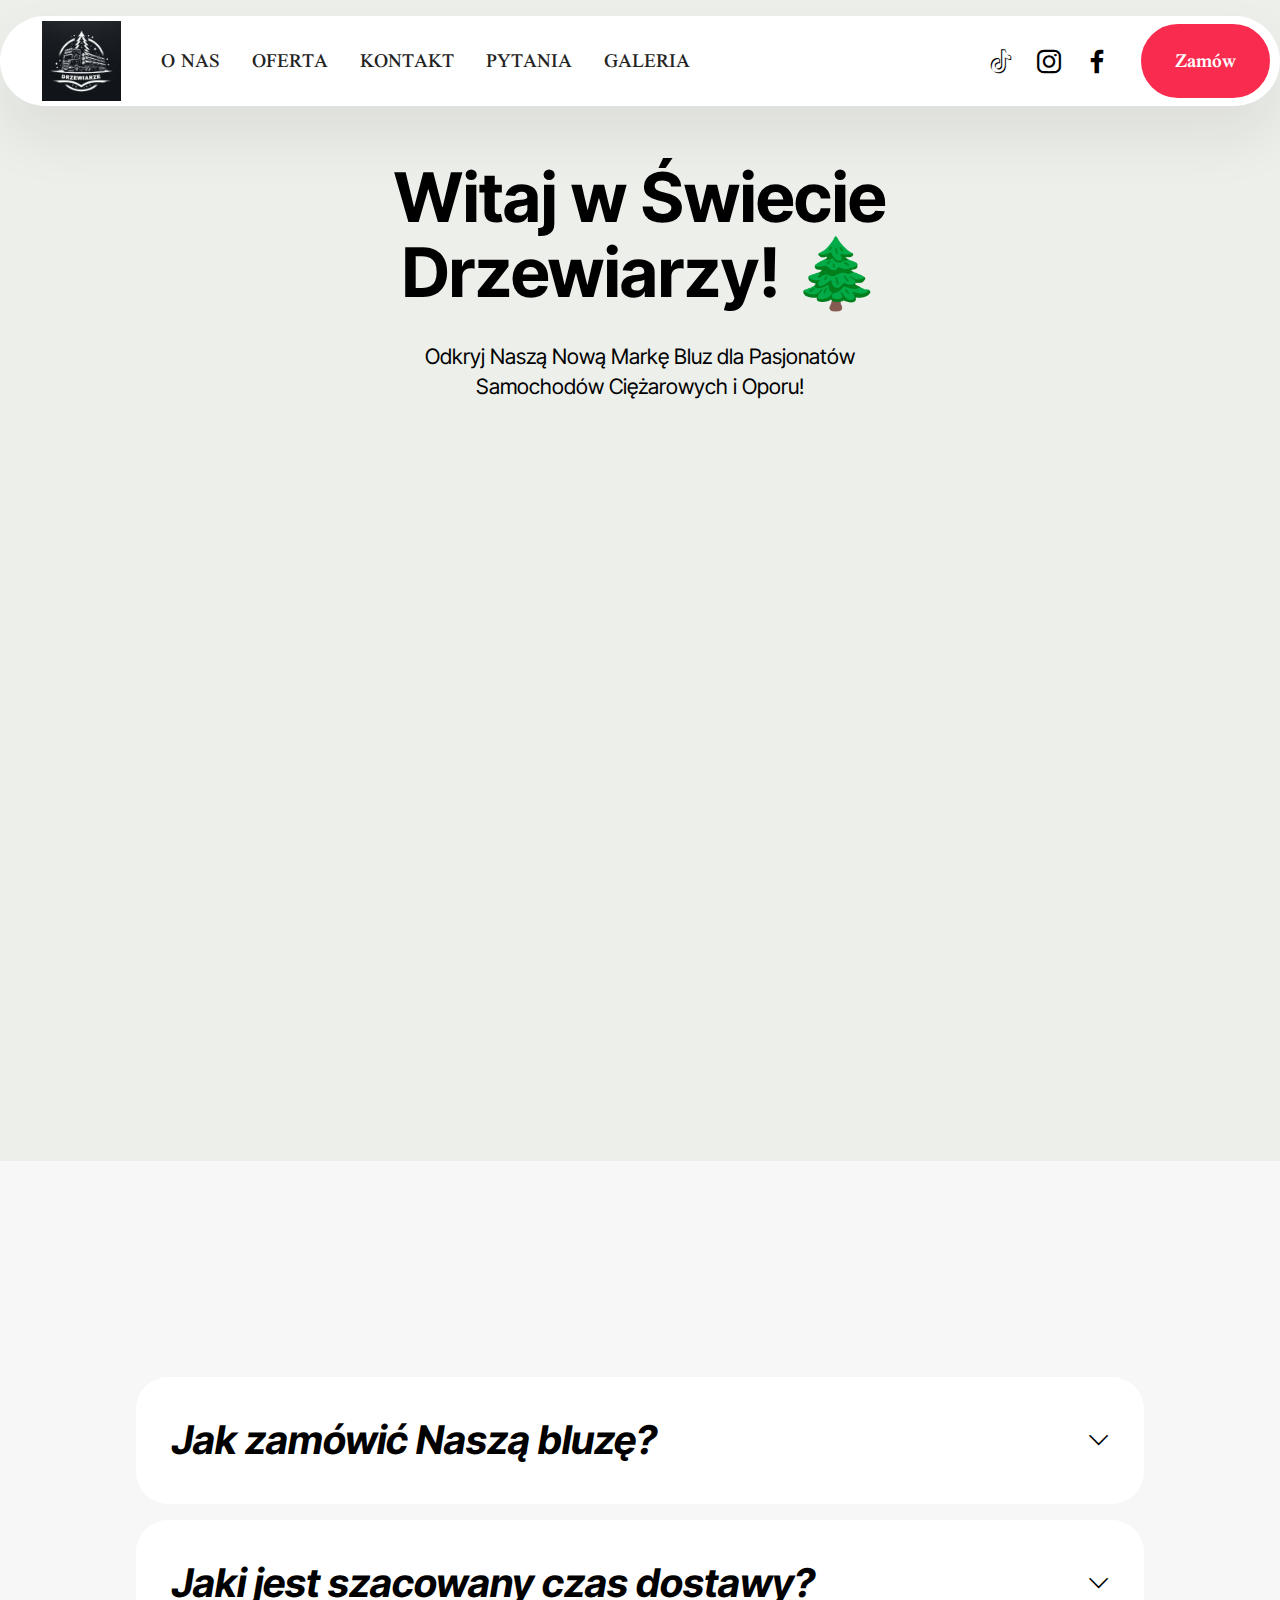
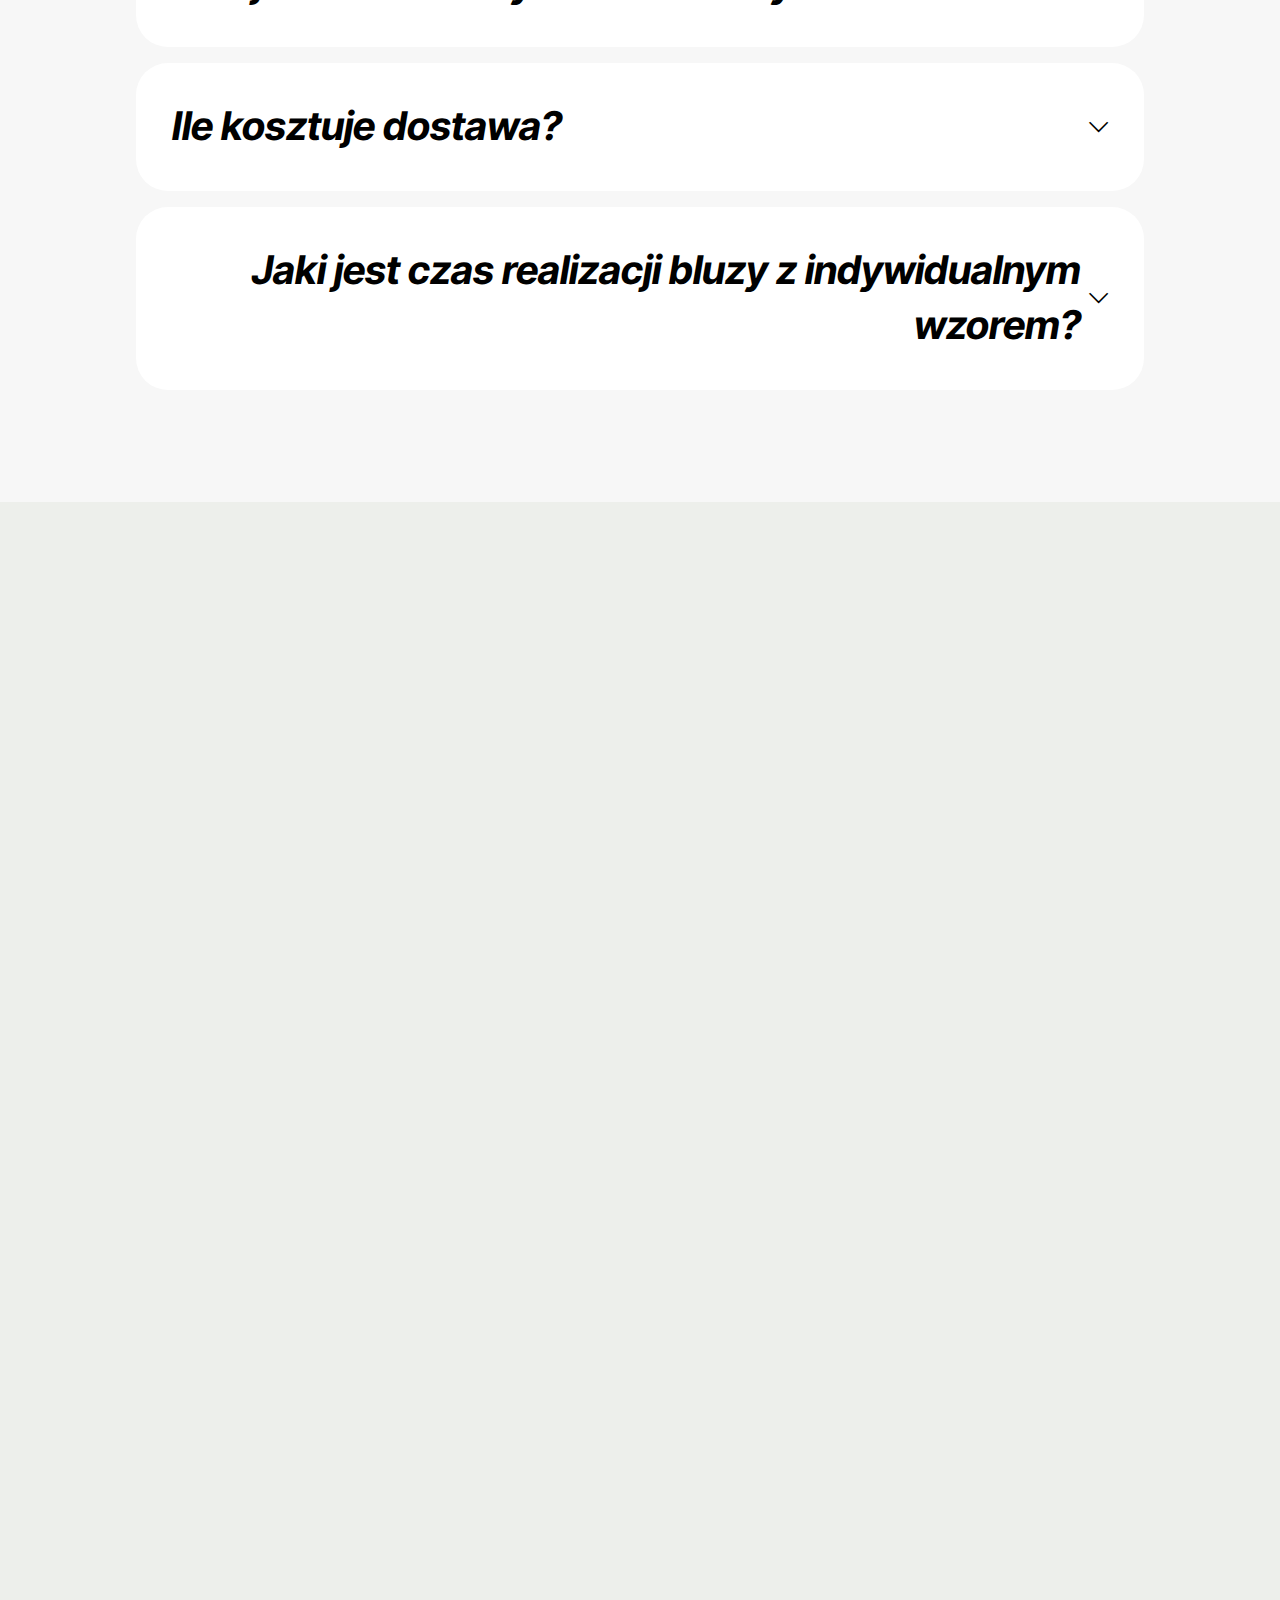
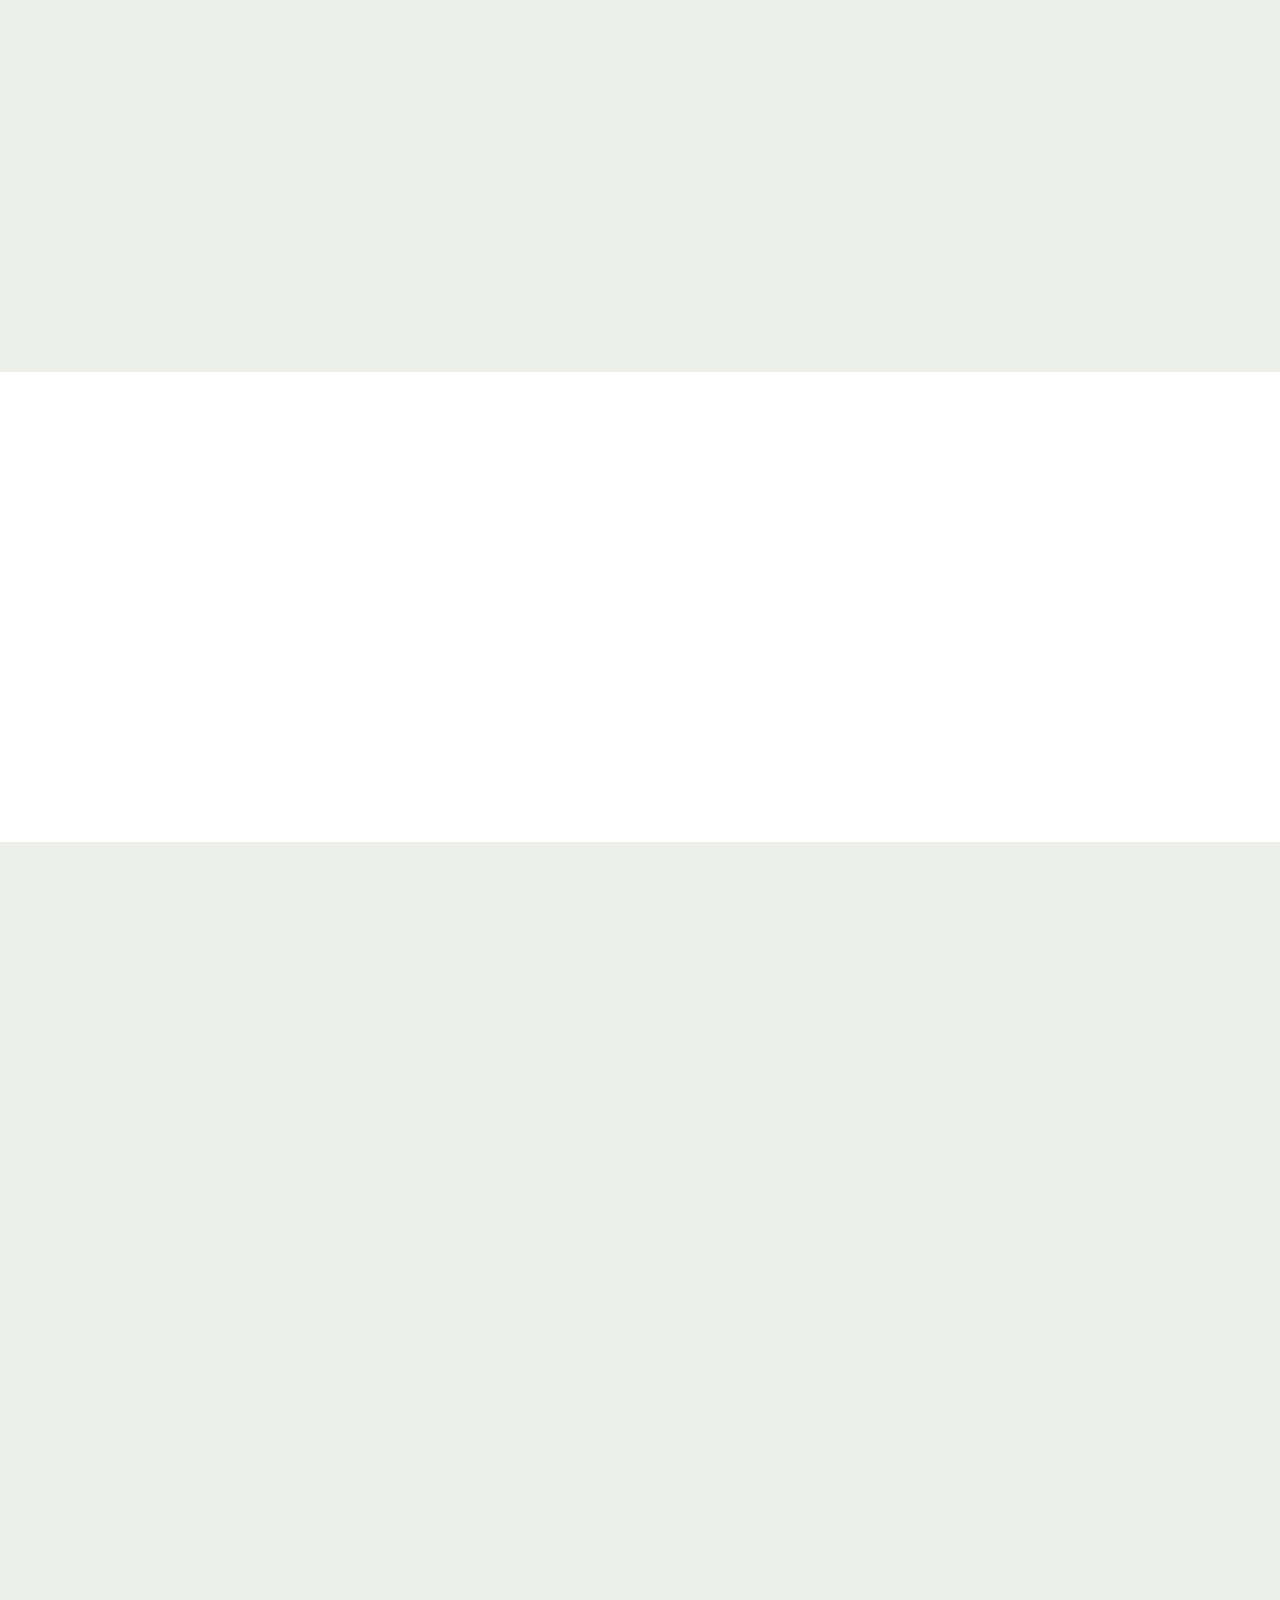
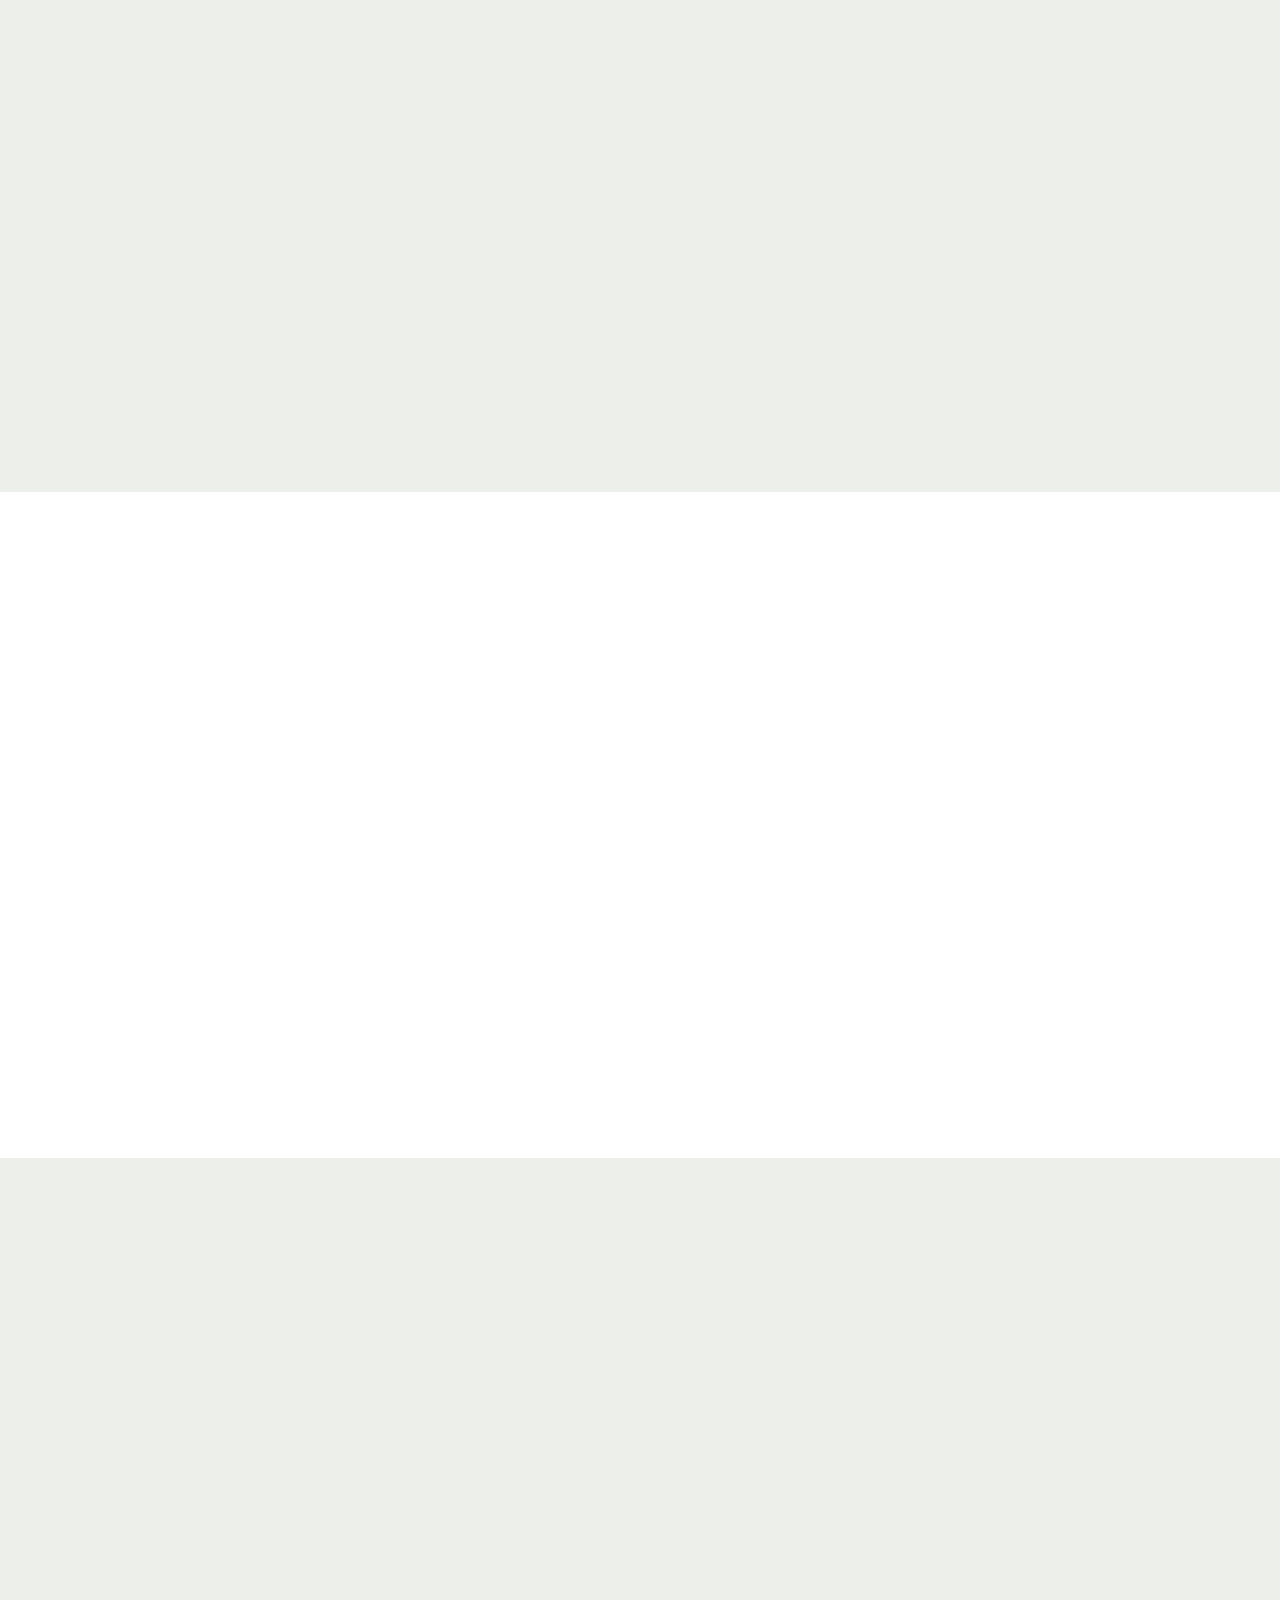
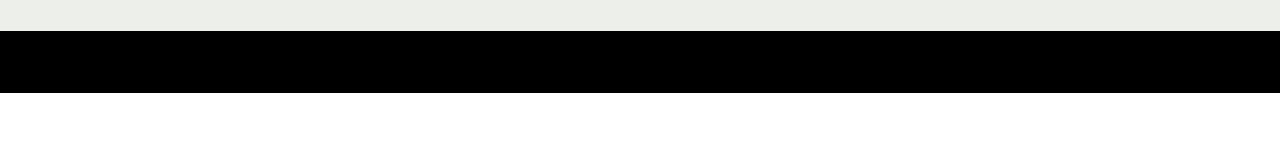
==== index.html @ dae0663e "Add files via upload" ====
<!DOCTYPE html>
<html  >
<head>
  <!-- Site made with Mobirise Website Builder v5.9.17, https://mobirise.com -->
  <meta charset="UTF-8">
  <meta http-equiv="X-UA-Compatible" content="IE=edge">
  <meta name="generator" content="Mobirise v5.9.17, mobirise.com">
  <meta name="twitter:card" content="summary_large_image"/>
  <meta name="twitter:image:src" content="assets/images/index-meta.jpg">
  <meta property="og:image" content="assets/images/index-meta.jpg">
  <meta name="twitter:title" content="Drzewiarze">
  <meta name="viewport" content="width=device-width, initial-scale=1, minimum-scale=1">
  <link rel="shortcut icon" href="assets/images/image0-128x130.png" type="image/x-icon">
  <meta name="description" content="Witaj w Świecie Drzewiarzy!">
  
  
  <title>Drzewiarze</title>
  <link rel="stylesheet" href="assets/web/assets/mobirise-icons2/mobirise2.css">
  <link rel="stylesheet" href="assets/bootstrap/css/bootstrap.min.css">
  <link rel="stylesheet" href="assets/bootstrap/css/bootstrap-grid.min.css">
  <link rel="stylesheet" href="assets/bootstrap/css/bootstrap-reboot.min.css">
  <link rel="stylesheet" href="assets/animatecss/animate.css">
  <link rel="stylesheet" href="assets/dropdown/css/style.css">
  <link rel="stylesheet" href="assets/socicon/css/styles.css">
  <link rel="stylesheet" href="assets/theme/css/style.css">
  <link rel="preload" href="https://fonts.googleapis.com/css?family=Inter+Tight:100,200,300,400,500,600,700,800,900,100i,200i,300i,400i,500i,600i,700i,800i,900i&display=swap" as="style" onload="this.onload=null;this.rel='stylesheet'">
  <noscript><link rel="stylesheet" href="https://fonts.googleapis.com/css?family=Inter+Tight:100,200,300,400,500,600,700,800,900,100i,200i,300i,400i,500i,600i,700i,800i,900i&display=swap"></noscript>
  <link rel="preload" href="https://fonts.googleapis.com/css?family=Scheherazade+New:400,500,600,700&display=swap" as="style" onload="this.onload=null;this.rel='stylesheet'">
  <noscript><link rel="stylesheet" href="https://fonts.googleapis.com/css?family=Scheherazade+New:400,500,600,700&display=swap"></noscript>
  <link rel="preload" as="style" href="assets/mobirise/css/mbr-additional.css?v=QOTXbx"><link rel="stylesheet" href="assets/mobirise/css/mbr-additional.css?v=QOTXbx" type="text/css">

  
  
  
</head>
<body>
  
  <section data-bs-version="5.1" class="menu menu2 cid-u8Pt3f4Mni" once="menu" id="menu02-3n">
	

	<nav class="navbar navbar-dropdown navbar-expand-lg">
		<div class="container">
			<div class="navbar-brand">
				<span class="navbar-logo">
					<a href="index.html#header10-21">
						<img src="assets/images/image0-96x97.jpg" alt="Mobirise Website Builder" style="height: 5rem;">
					</a>
				</span>
				
			</div>
			<button class="navbar-toggler" type="button" data-toggle="collapse" data-bs-toggle="collapse" data-target="#navbarSupportedContent" data-bs-target="#navbarSupportedContent" aria-controls="navbarNavAltMarkup" aria-expanded="false" aria-label="Toggle navigation">
				<div class="hamburger">
					<span></span>
					<span></span>
					<span></span>
					<span></span>
				</div>
			</button>
			<div class="collapse navbar-collapse" id="navbarSupportedContent">
				<ul class="navbar-nav nav-dropdown" data-app-modern-menu="true"><li class="nav-item">
						<a class="nav-link link text-black text-primary display-4" href="index.html#article20-2m">O NAS</a>
					</li>
					<li class="nav-item">
						<a class="nav-link link text-black text-primary display-4" href="index.html#pricing02-2k" aria-expanded="false">OFERTA</a>
					</li>
					<li class="nav-item">
						<a class="nav-link link show text-black text-primary display-4" href="index.html#social06-2n" aria-expanded="false">KONTAKT</a>
					</li><li class="nav-item"><a class="nav-link link show text-black text-primary display-4" href="index.html#list01-3o">PYTANIA</a></li><li class="nav-item"><a class="nav-link link show text-black text-primary display-4" href="index.html#gallery06-28">GALERIA</a></li></ul>
				<div class="icons-menu">
					<a class="iconfont-wrapper" href="https://www.tiktok.com/@drzewiarze?lang=pl-PL" target="_blank">
						<span class="p-2 mbr-iconfont socicon-tiktok socicon"></span>
					</a>
					<a class="iconfont-wrapper" href="https://www.instagram.com/drzewiarze/" target="_blank">
						<span class="p-2 mbr-iconfont socicon-instagram socicon"></span>
					</a>
					<a class="iconfont-wrapper" href="https://www.facebook.com/profile.php?id=61557402834355&locale=pl_PL" target="_blank">
						<span class="p-2 mbr-iconfont socicon-facebook socicon"></span>
					</a>
					
				</div>
				<div class="navbar-buttons mbr-section-btn"><a class="btn btn-primary display-4" href="https://www.instagram.com/direct/t/17844694113150239/" target="_blank">Zamów</a></div>
			</div>
		</div>
	</nav>
</section>

<section data-bs-version="5.1" class="header10 cid-u8NOznjXb2" id="header10-21">
	

	
	

	<div class="text-center container">
	  <div class="row justify-content-center">
		</div>
		<div class="row justify-content-center">
			<div class="col-md-12 content-text mb-5">
				<h5 class="mbr-section-title mbr-fonts-style display-1"><strong>Witaj w Świecie Drzewiarzy! 🌲</strong></h5>
				<p class="mbr-text mbr-fonts-style mt-4 display-7">
					Odkryj Naszą Nową Markę Bluz dla Pasjonatów <br>Samochodów Ciężarowych i Oporu!
				</p>
				

			</div>
			<div class="mbr-figure col-12 col-md-10"><iframe class="mbr-embedded-video" src="https://www.youtube.com/embed/sDPdCHFO4uw?rel=0&amp;amp;mute=1&amp;showinfo=0&amp;autoplay=1&amp;loop=1&amp;playlist=sDPdCHFO4uw" width="1280" height="720" frameborder="0" allowfullscreen></iframe></div>
		</div>
	</div>
</section>

<section data-bs-version="5.1" class="list1 cid-u8PtHfgseD" id="list01-3o">	
    
	
	<div class="container">
		<div class="row justify-content-center">
			<div class="col-12 col-md-12 col-lg-10 m-auto">
				<div class="content">
					<div class="row justify-content-center mb-5">
						<div class="col-12 content-head">
							<div class="mbr-section-head">
								<h4 class="mbr-section-title mbr-fonts-style align-center mb-0 display-2"><strong>Częste pytania?</strong>
								</h4>
								
							</div>
						</div>
					</div>
					<div id="bootstrap-accordion_2" class="panel-group accordionStyles accordion" role="tablist" aria-multiselectable="true">
						<div class="card">
							<div class="card-header" role="tab" id="headingOne">
								<a role="button" class="panel-title collapsed" data-toggle="collapse" data-bs-toggle="collapse" data-core="" href="#collapse1_2" aria-expanded="false" aria-controls="collapse1">
									<h6 class="panel-title-edit mbr-semibold mbr-fonts-style mb-0 display-5"><em><strong>Jak zamówić Naszą bluzę?</strong></em></h6>
									<span class="sign mbr-iconfont mobi-mbri-arrow-down"></span>
								</a>
							</div>
							<div id="collapse1_2" class="panel-collapse noScroll collapse" role="tabpanel" aria-labelledby="headingOne" data-parent="#accordion" data-bs-parent="#bootstrap-accordion_2">
								<div class="panel-body">
									<p class="mbr-fonts-style panel-text display-7">Kliknij przycisk "Zamów" i napisz do Nas wiadomość na Instagram, Facebook lub TikTok. Dalszym procesem zajmiemy się razem.</p>
								</div>
							</div>
						</div>
						<div class="card">
							<div class="card-header" role="tab" id="headingOne">
								<a role="button" class="panel-title collapsed" data-toggle="collapse" data-bs-toggle="collapse" data-core="" href="#collapse2_2" aria-expanded="false" aria-controls="collapse2">
									<h6 class="panel-title-edit mbr-semibold mbr-fonts-style mb-0 display-5"><strong><em>Jaki jest szacowany czas dostawy?
									</em></strong></h6>
									<span class="sign mbr-iconfont mobi-mbri-arrow-down"></span>
								</a>
							</div>
							<div id="collapse2_2" class="panel-collapse noScroll collapse" role="tabpanel" aria-labelledby="headingOne" data-parent="#accordion" data-bs-parent="#bootstrap-accordion_2">
								<div class="panel-body">
									<p class="mbr-fonts-style panel-text display-7">Po zaksięgowaniu przelewu na koncie, paczka jest wysyłana tego samego dnia. Czas doręczenia przez firmę kurierską nie jest zależny od Nas i zazwyczaj wynosi do 2 dni.&nbsp;</p>
								</div>
							</div>
						</div>
						<div class="card">
							<div class="card-header" role="tab" id="headingOne">
								<a role="button" class="panel-title collapsed" data-toggle="collapse" data-bs-toggle="collapse" data-core="" href="#collapse3_2" aria-expanded="false" aria-controls="collapse3">
									<h6 class="panel-title-edit mbr-semibold mbr-fonts-style mb-0 display-5"><strong><em>Ile kosztuje dostawa?</em></strong></h6>
									<span class="sign mbr-iconfont mobi-mbri-arrow-down"></span>
								</a>
							</div>
							<div id="collapse3_2" class="panel-collapse noScroll collapse" role="tabpanel" aria-labelledby="headingOne" data-parent="#accordion" data-bs-parent="#bootstrap-accordion_2">
								<div class="panel-body">
									<p class="mbr-fonts-style panel-text display-7">Dostawa do automatu (np. Paczkomat) -&gt; 17 zł <br>Dostawa kurierem do domu -&gt; 20 zł</p>
								</div>
							</div>
						</div>
						<div class="card">
							<div class="card-header" role="tab" id="headingOne">
								<a role="button" class="panel-title collapsed" data-toggle="collapse" data-bs-toggle="collapse" data-core="" href="#collapse4_2" aria-expanded="false" aria-controls="collapse4">
									<h6 class="panel-title-edit mbr-semibold mbr-fonts-style mb-0 display-5"><strong><em>Jaki jest czas realizacji bluzy&nbsp;</em></strong><strong><em>z indywidualnym wzorem?</em></strong></h6>
									<span class="sign mbr-iconfont mobi-mbri-arrow-down"></span>
								</a>
							</div>
							<div id="collapse4_2" class="panel-collapse noScroll collapse" role="tabpanel" aria-labelledby="headingOne" data-parent="#accordion" data-bs-parent="#bootstrap-accordion_2">
								<div class="panel-body">
									<p class="mbr-fonts-style panel-text display-7">Maksymalny czas realizacji bluzy to 2 tygodnie.</p>
								</div>
							</div>
						</div>
						
						
					</div>
				</div>
			</div>
		</div>
	</div>
</section>

<section data-bs-version="5.1" class="pricing02 cid-u8OUM1TKjC" id="pricing02-2k">
  
  
  <div class="container">
    <div class="row justify-content-center">
      <div class="col-12 content-head">
        <div class="mbr-section-head mb-5">
          <h4 class="mbr-section-title mbr-fonts-style align-center mb-0 display-2">
            <strong>Nasze Produkty</strong></h4>
          
          
        </div>
      </div>
    </div>
    <div class="row">
      <div class="item features-image col-12 col-md-6 col-lg-6">
        <div class="item-wrapper">
          <div class="item-img">
            <img src="assets/images/f28.jpeg" alt="Mobirise Website Builder">
          </div>
          <div class="item-content">
            <h5 class="item-title mbr-fonts-style display-5">
              <strong>Standard</strong></h5>
            <h6 class="item-subtitle mbr-fonts-style display-7"><strong><em>140.00 zł</em></strong></h6>
            <p class="mbr-text mbr-fonts-style display-7">
              Bluza z logo "Drzewiarze" na lewej stronie. Kolekcja:&nbsp;“Forest Lover”</p>
            <div class="mbr-section-btn item-footer"><a href="BluzaStandard.html#features034-3k" class="btn item-btn btn-primary display-7"><span class="mobi-mbri mobi-mbri-cart-add mbr-iconfont mbr-iconfont-btn"></span>Kup teraz</a></div>
          </div>

        </div>
      </div>
      <div class="item features-image col-12 col-md-6 col-lg-6">
        <div class="item-wrapper">
          <div class="item-img">
            <img src="assets/images/f17.jpeg" alt="Mobirise Website Builder">
          </div>
          <div class="item-content">
            <h5 class="item-title mbr-fonts-style display-5">
              <strong>Premium</strong><strong><br></strong></h5>
            <h6 class="item-subtitle mbr-fonts-style display-7"><strong><em>190.00 zł</em></strong></h6>
            <p class="mbr-text mbr-fonts-style display-7">Bluza z logo "Drzewiarze" na lewej stronie. Indywidualnie wybrany wzór na plecach.&nbsp;Kolekcja: “Forest Lover”</p>
            <div class="mbr-section-btn item-footer"><a href="BluzaPremium.html#features034-3b" class="btn item-btn btn-primary display-7"><span class="mobi-mbri mobi-mbri-cart-add mbr-iconfont mbr-iconfont-btn"></span>Kup teraz</a></div>
          </div>
        </div>
      </div>
      
    </div>
  </div>
</section>

<section data-bs-version="5.1" class="counter1 counters cid-u8OQvL1vRy" id="counter1-2j">
	

	
	
	<div class="container">
		
		<div class="row content-row mt-4">
			
			<div class="item features-without-image col-12 col-md-6 col-lg-6 item-mb active">
				<div class="item-wrapper">
					<div class="title mb-3">
						<h3 class="count mbr-fonts-style display-1">10</h3>
					</div>
					<h4 class="card-title mbr-fonts-style display-5">
						<strong>Klientów</strong></h4>
					<p class="mbr-text card-text mbr-fonts-style mb-0 display-7">
						W ciągu miesiąca zdobyliśmy zaufanie, pozostawiając 10 klientów z uśmiechem i zadowoleniem.
					</p>
				</div>
			</div><div class="item features-without-image col-12 col-md-6 col-lg-6 item-mb">
				<div class="item-wrapper">
					<div class="title mb-3">
						<h3 class="count mbr-fonts-style display-1">6</h3>
					</div>
					<h4 class="card-title mbr-fonts-style display-5">
						<strong>Projektów</strong></h4>
					<p class="mbr-text card-text mbr-fonts-style mb-0 display-7">
						Urzeczywistnianie marzeń dzięki ponad 6 udanym projektom i przekształcanie pomysłów w rzeczywiste rezultaty.
					</p>
				</div>
			</div>
			


		</div>
	</div>
</section>

<section data-bs-version="5.1" class="gallery06 cid-u8NZmC7W1Y" id="gallery06-28">
    
    
    <div class="container">
        <div class="row justify-content-center">
            <div class="col-12 content-head">
                <div class="mbr-section-head mb-5">
                    <h4 class="mbr-section-title mbr-fonts-style align-center mb-0 display-2"><strong>Projekty</strong></h4>
                    <h5 class="mbr-section-subtitle mbr-fonts-style align-center mb-0 mt-4 display-7"><p>“Forest Lover”&nbsp;&nbsp;&nbsp;Bluza "Miłośnik lasu" jest wygodna, z kapturem i dużymi kieszeniami, idealna na czas w terenie.</p></h5>
                </div>
            </div>
        </div>
        <div class="row">
            <div class="item features-image col-12 col-md-6 col-lg-4 active">
                <div class="item-wrapper">
                    <div class="item-img">
                        <a href="page2.html#gallery03-2p"><img src="assets/images/img-3287-596x596.jpg" alt="Mobirise Website Builder" title="" data-slide-to="0" data-bs-slide-to="0"></a>
                    </div>
                </div>
            </div>
            <div class="item features-image col-12 col-md-6 col-lg-4">
                <div class="item-wrapper">
                    <div class="item-img">
                        <a href="page5.html#gallery03-30"><img src="assets/images/img-3306-596x596.jpg" alt="Mobirise Website Builder" title="" data-slide-to="1" data-bs-slide-to="1"></a>
                    </div>
                </div>
            </div>
            
            <div class="item features-image col-12 col-md-6 col-lg-4">
                <div class="item-wrapper">
                    <div class="item-img">
                        <a href="page4.html#gallery03-2x"><img src="assets/images/img-3343-596x596.jpg" alt="Mobirise Website Builder" title="" data-slide-to="2" data-bs-slide-to="2"></a>
                    </div>
                </div>
            </div><div class="item features-image col-12 col-md-6 col-lg-4">
                <div class="item-wrapper">
                    <div class="item-img">
                        <a href="page3.html#gallery03-2u"><img src="assets/images/img-3294-596x596.jpg" alt="Mobirise Website Builder" title="" data-slide-to="3" data-bs-slide-to="3"></a>
                    </div>
                </div>
            </div><div class="item features-image col-12 col-md-6 col-lg-4">
                <div class="item-wrapper">
                    <div class="item-img">
                        <a href="page6.html#gallery03-2r"><img src="assets/images/img-3320-596x596.jpg" alt="Mobirise Website Builder" title="" data-slide-to="4" data-bs-slide-to="4"></a>
                    </div>
                </div>
            </div>
            
            
            
            

        </div>
        
    </div>
</section>

<section data-bs-version="5.1" class="article07 cid-u8OVp9U3Fc" id="article20-2m">
  

  
  
  <div class="container">
    <div class="row justify-content-center">
      <div class="card col-md-12 col-lg-10">
        <div class="card-wrapper">
          <div class="col-12 content-head mt-3">
            <h3 class="mbr-section-title mbr-fonts-style align-center mb-0 display-5"><strong>Dlaczego wybrać nasze bluzy?</strong></h3>
            
          </div>
          <div class="card-box align-left mt-4">
            <div class="counter-container mbr-text mbr-fonts-style display-7">
              <ul>
                <li><strong>Funkcjonalność. </strong>Nasze bluzy są zaprojektowane z myślą o wygodzie i funkcjonalności. Wykorzystujemy trwałe materiały, które wytrzymają nawet najbardziej wymagające warunki.</li>
                <li><strong>Społeczność Drzewiarzy. </strong>Dołącz do naszej społeczności na Facebooku i wymieniaj się doświadczeniami z innymi miłośnikami lasów i ciężarówek.</li>
                <li><strong>Unikalny Design. </strong>Nasze bluzy są projektowane z dbałością o szczegóły. To zamawiający wybiera wzory i kolory, dzięki czemu możesz wyrazić swój indywidualny styl.</li>
              </ul>
            </div>
          </div>
        </div>
      </div>
    </div>
  </div>
</section>

<section data-bs-version="5.1" class="social06 cid-u8OVPAQUPu" id="social06-2n">
	

	
	
	<div class="container">
		<div class="row justify-content-center">
			<div class="col-12 content-head">
				<div class="mb-5">
					<h5 class="mbr-section-title mbr-fonts-style align-center mb-0 display-2"><strong>Dołącz do Społeczności Drzewiarzy!</strong></h5>
					
				</div>
			</div>
		</div>
		<div class="row">
			<div class="item features-without-image col-12 col-md-6 col-lg-4 active">
				<div class="item-wrapper">
					<a href="https://www.tiktok.com/@drzewiarze?lang=pl-PL" target="_blank"><span class="mbr-iconfont m-auto socicon-tiktok socicon"></span></a>
					<div class="card-box">
						<h4 class="card-title mbr-fonts-style mb-1 display-5">
							<strong>TikTok</strong>
						</h4>
						<h5 class="card-text mbr-fonts-style display-7">drzewiarze</h5>
					</div>
				</div>
			</div><div class="item features-without-image col-12 col-md-6 col-lg-4">
				<div class="item-wrapper">
					<a href="https://www.instagram.com/drzewiarze/" target="_blank"><span class="mbr-iconfont m-auto socicon-instagram socicon"></span></a>
					<div class="card-box">
						<h4 class="card-title mbr-fonts-style mb-1 display-5">
							<strong>Instagram</strong>
						</h4>
						<h5 class="card-text mbr-fonts-style display-7">drzewiarze</h5>
					</div>
				</div>
			</div><div class="item features-without-image col-12 col-md-6 col-lg-4">
				<div class="item-wrapper">
					<a href="https://www.facebook.com/profile.php?id=61557402834355&locale=pl_PL" target="_blank"><span class="mbr-iconfont m-auto socicon-facebook socicon"></span></a>
					<div class="card-box">
						<h4 class="card-title mbr-fonts-style mb-1 display-5"><strong>Facebook</strong></h4>
						<h5 class="card-text mbr-fonts-style display-7">drzewiarze</h5>
					</div>
				</div>
			</div>

			
			
			
		</div>
	</div>
</section>

<section data-bs-version="5.1" class="footer4 cid-u8OVQjnkZO" once="footers" id="footer04-2o">

    

    

    <div class="container">
        <div class="media-container-row align-center mbr-white">
            <div class="col-12">
                <p class="mbr-text mb-0 mbr-fonts-style display-7">
                    © Copyright 2024 Jakub Płoskonka - Wszelkie prawa zastrzeżone
                </p>
            </div>
        </div>
    </div>
</section><section class="display-7" style="padding: 0;align-items: center;justify-content: center;flex-wrap: wrap;    align-content: center;display: flex;position: relative;height: 4rem;"><a href="https://mobiri.se/3173245" style="flex: 1 1;height: 4rem;position: absolute;width: 100%;z-index: 1;"><img alt="" style="height: 4rem;" src="[data-uri]"></a><p style="margin: 0;text-align: center;" class="display-7">&#8204;</p><a style="z-index:1" href="https://mobirise.com/builder/ai-website-generator.html">AI Website Generator</a></section><script src="assets/bootstrap/js/bootstrap.bundle.min.js"></script>  <script src="assets/smoothscroll/smooth-scroll.js"></script>  <script src="assets/ytplayer/index.js"></script>  <script src="assets/dropdown/js/navbar-dropdown.js"></script>  <script src="assets/playervimeo/vimeo_player.js"></script>  <script src="assets/mbr-switch-arrow/mbr-switch-arrow.js"></script>  <script src="assets/viewportchecker/viewportchecker.js"></script>  <script src="assets/theme/js/script.js"></script>  
  
  
 <div id="scrollToTop" class="scrollToTop mbr-arrow-up"><a style="text-align: center;"><i class="mbr-arrow-up-icon mbr-arrow-up-icon-cm cm-icon cm-icon-smallarrow-up"></i></a></div>
    <input name="animation" type="hidden">
  </body>
</html>
---- assets/web/assets/mobirise-icons2/mobirise2.css ----
@font-face {
  font-family: 'Moririse2';
  font-display: swap;
  src:  url('mobirise2.eot?f2bix4');
  src:  url('mobirise2.eot?f2bix4#iefix') format('embedded-opentype'),
    url('mobirise2.ttf?f2bix4') format('truetype'),
    url('mobirise2.woff?f2bix4') format('woff'),
    url('mobirise2.svg?f2bix4#mobirise2') format('svg');
  font-weight: normal;
  font-style: normal;
}

[class^="mobi-"], [class*=" mobi-"] {
  /* use !important to prevent issues with browser extensions that change fonts */
  font-family: 'Moririse2' !important;
  speak: none;
  font-style: normal;
  font-weight: normal;
  font-variant: normal;
  text-transform: none;
  line-height: 1;

  /* Better Font Rendering =========== */
  -webkit-font-smoothing: antialiased;
  -moz-osx-font-smoothing: grayscale;
}

.mobi-mbri-add-submenu:before {
  content: "\e900";
}
.mobi-mbri-alert:before {
  content: "\e901";
}
.mobi-mbri-align-center:before {
  content: "\e902";
}
.mobi-mbri-align-justify:before {
  content: "\e903";
}
.mobi-mbri-align-left:before {
  content: "\e904";
}
.mobi-mbri-align-right:before {
  content: "\e905";
}
.mobi-mbri-android:before {
  content: "\e906";
}
.mobi-mbri-apple:before {
  content: "\e907";
}
.mobi-mbri-arrow-down:before {
  content: "\e908";
}
.mobi-mbri-arrow-next:before {
  content: "\e909";
}
.mobi-mbri-arrow-prev:before {
  content: "\e90a";
}
.mobi-mbri-arrow-up:before {
  content: "\e90b";
}
.mobi-mbri-bold:before {
  content: "\e90c";
}
.mobi-mbri-bookmark:before {
  content: "\e90d";
}
.mobi-mbri-bootstrap:before {
  content: "\e90e";
}
.mobi-mbri-briefcase:before {
  content: "\e90f";
}
.mobi-mbri-browse:before {
  content: "\e910";
}
.mobi-mbri-bulleted-list:before {
  content: "\e911";
}
.mobi-mbri-calendar:before {
  content: "\e912";
}
.mobi-mbri-camera:before {
  content: "\e913";
}
.mobi-mbri-cart-add:before {
  content: "\e914";
}
.mobi-mbri-cart-full:before {
  content: "\e915";
}
.mobi-mbri-cash:before {
  content: "\e916";
}
.mobi-mbri-change-style:before {
  content: "\e917";
}
.mobi-mbri-chat:before {
  content: "\e918";
}
.mobi-mbri-clock:before {
  content: "\e919";
}
.mobi-mbri-close:before {
  content: "\e91a";
}
.mobi-mbri-cloud:before {
  content: "\e91b";
}
.mobi-mbri-code:before {
  content: "\e91c";
}
.mobi-mbri-contact-form:before {
  content: "\e91d";
}
.mobi-mbri-credit-card:before {
  content: "\e91e";
}
.mobi-mbri-cursor-click:before {
  content: "\e91f";
}
.mobi-mbri-cust-feedback:before {
  content: "\e920";
}
.mobi-mbri-database:before {
  content: "\e921";
}
.mobi-mbri-delivery:before {
  content: "\e922";
}
.mobi-mbri-desktop:before {
  content: "\e923";
}
.mobi-mbri-devices:before {
  content: "\e924";
}
.mobi-mbri-down:before {
  content: "\e925";
}
.mobi-mbri-download-2:before {
  content: "\e926";
}
.mobi-mbri-download:before {
  content: "\e927";
}
.mobi-mbri-drag-n-drop-2:before {
  content: "\e928";
}
.mobi-mbri-drag-n-drop:before {
  content: "\e929";
}
.mobi-mbri-edit-2:before {
  content: "\e92a";
}
.mobi-mbri-edit:before {
  content: "\e92b";
}
.mobi-mbri-error:before {
  content: "\e92c";
}
.mobi-mbri-extension:before {
  content: "\e92d";
}
.mobi-mbri-features:before {
  content: "\e92e";
}
.mobi-mbri-file:before {
  content: "\e92f";
}
.mobi-mbri-flag:before {
  content: "\e930";
}
.mobi-mbri-folder:before {
  content: "\e931";
}
.mobi-mbri-gift:before {
  content: "\e932";
}
.mobi-mbri-github:before {
  content: "\e933";
}
.mobi-mbri-globe-2:before {
  content: "\e934";
}
.mobi-mbri-globe:before {
  content: "\e935";
}
.mobi-mbri-growing-chart:before {
  content: "\e936";
}
.mobi-mbri-hearth:before {
  content: "\e937";
}
.mobi-mbri-help:before {
  content: "\e938";
}
.mobi-mbri-home:before {
  content: "\e939";
}
.mobi-mbri-hot-cup:before {
  content: "\e93a";
}
.mobi-mbri-idea:before {
  content: "\e93b";
}
.mobi-mbri-image-gallery:before {
  content: "\e93c";
}
.mobi-mbri-image-slider:before {
  content: "\e93d";
}
.mobi-mbri-info:before {
  content: "\e93e";
}
.mobi-mbri-italic:before {
  content: "\e93f";
}
.mobi-mbri-key:before {
  content: "\e940";
}
.mobi-mbri-laptop:before {
  content: "\e941";
}
.mobi-mbri-layers:before {
  content: "\e942";
}
.mobi-mbri-left-right:before {
  content: "\e943";
}
.mobi-mbri-left:before {
  content: "\e944";
}
.mobi-mbri-letter:before {
  content: "\e945";
}
.mobi-mbri-like:before {
  content: "\e946";
}
.mobi-mbri-link:before {
  content: "\e947";
}
.mobi-mbri-lock:before {
  content: "\e948";
}
.mobi-mbri-login:before {
  content: "\e949";
}
.mobi-mbri-logout:before {
  content: "\e94a";
}
.mobi-mbri-magic-stick:before {
  content: "\e94b";
}
.mobi-mbri-map-pin:before {
  content: "\e94c";
}
.mobi-mbri-menu:before {
  content: "\e94d";
}
.mobi-mbri-mobile-2:before {
  content: "\e94e";
}
.mobi-mbri-mobile-horizontal:before {
  content: "\e94f";
}
.mobi-mbri-mobile:before {
  content: "\e950";
}
.mobi-mbri-mobirise:before {
  content: "\e951";
}
.mobi-mbri-more-horizontal:before {
  content: "\e952";
}
.mobi-mbri-more-vertical:before {
  content: "\e953";
}
.mobi-mbri-music:before {
  content: "\e954";
}
.mobi-mbri-new-file:before {
  content: "\e955";
}
.mobi-mbri-numbered-list:before {
  content: "\e956";
}
.mobi-mbri-opened-folder:before {
  content: "\e957";
}
.mobi-mbri-pages:before {
  content: "\e958";
}
.mobi-mbri-paper-plane:before {
  content: "\e959";
}
.mobi-mbri-paperclip:before {
  content: "\e95a";
}
.mobi-mbri-phone:before {
  content: "\e95b";
}
.mobi-mbri-photo:before {
  content: "\e95c";
}
.mobi-mbri-photos:before {
  content: "\e95d";
}
.mobi-mbri-pin:before {
  content: "\e95e";
}
.mobi-mbri-play:before {
  content: "\e95f";
}
.mobi-mbri-plus:before {
  content: "\e960";
}
.mobi-mbri-preview:before {
  content: "\e961";
}
.mobi-mbri-print:before {
  content: "\e962";
}
.mobi-mbri-protect:before {
  content: "\e963";
}
.mobi-mbri-question:before {
  content: "\e964";
}
.mobi-mbri-quote-left:before {
  content: "\e965";
}
.mobi-mbri-quote-right:before {
  content: "\e966";
}
.mobi-mbri-redo:before {
  content: "\e967";
}
.mobi-mbri-refresh:before {
  content: "\e968";
}
.mobi-mbri-responsive-2:before {
  content: "\e969";
}
.mobi-mbri-responsive:before {
  content: "\e96a";
}
.mobi-mbri-right:before {
  content: "\e96b";
}
.mobi-mbri-rocket:before {
  content: "\e96c";
}
.mobi-mbri-sad-face:before {
  content: "\e96d";
}
.mobi-mbri-sale:before {
  content: "\e96e";
}
.mobi-mbri-save:before {
  content: "\e96f";
}
.mobi-mbri-search:before {
  content: "\e970";
}
.mobi-mbri-setting-2:before {
  content: "\e971";
}
.mobi-mbri-setting-3:before {
  content: "\e972";
}
.mobi-mbri-setting:before {
  content: "\e973";
}
.mobi-mbri-share:before {
  content: "\e974";
}
.mobi-mbri-shopping-bag:before {
  content: "\e975";
}
.mobi-mbri-shopping-basket:before {
  content: "\e976";
}
.mobi-mbri-shopping-cart:before {
  content: "\e977";
}
.mobi-mbri-sites:before {
  content: "\e978";
}
.mobi-mbri-smile-face:before {
  content: "\e979";
}
.mobi-mbri-speed:before {
  content: "\e97a";
}
.mobi-mbri-star:before {
  content: "\e97b";
}
.mobi-mbri-success:before {
  content: "\e97c";
}
.mobi-mbri-sun:before {
  content: "\e97d";
}
.mobi-mbri-sun2:before {
  content: "\e97e";
}
.mobi-mbri-tablet-vertical:before {
  content: "\e97f";
}
.mobi-mbri-tablet:before {
  content: "\e980";
}
.mobi-mbri-target:before {
  content: "\e981";
}
.mobi-mbri-timer:before {
  content: "\e982";
}
.mobi-mbri-to-ftp:before {
  content: "\e983";
}
.mobi-mbri-to-local-drive:before {
  content: "\e984";
}
.mobi-mbri-touch-swipe:before {
  content: "\e985";
}
.mobi-mbri-touch:before {
  content: "\e986";
}
.mobi-mbri-trash:before {
  content: "\e987";
}
.mobi-mbri-underline:before {
  content: "\e988";
}
.mobi-mbri-undo:before {
  content: "\e989";
}
.mobi-mbri-unlink:before {
  content: "\e98a";
}
.mobi-mbri-unlock:before {
  content: "\e98b";
}
.mobi-mbri-up-down:before {
  content: "\e98c";
}
.mobi-mbri-up:before {
  content: "\e98d";
}
.mobi-mbri-update:before {
  content: "\e98e";
}
.mobi-mbri-upload-2:before {
  content: "\e98f";
}
.mobi-mbri-upload:before {
  content: "\e990";
}
.mobi-mbri-user-2:before {
  content: "\e991";
}
.mobi-mbri-user:before {
  content: "\e992";
}
.mobi-mbri-users:before {
  content: "\e993";
}
.mobi-mbri-video-play:before {
  content: "\e994";
}
.mobi-mbri-video:before {
  content: "\e995";
}
.mobi-mbri-watch:before {
  content: "\e996";
}
.mobi-mbri-website-theme-2:before {
  content: "\e997";
}
.mobi-mbri-website-theme:before {
  content: "\e998";
}
.mobi-mbri-wifi:before {
  content: "\e999";
}
.mobi-mbri-windows:before {
  content: "\e99a";
}
.mobi-mbri-zoom-in:before {
  content: "\e99b";
}
.mobi-mbri-zoom-out:before {
  content: "\e99c";
}
---- assets/dropdown/css/style.css ----
.navbar-dropdown {
  left: 0;
  padding: 0;
  position: absolute;
  right: 0;
  top: 0;
  transition: all 0.45s ease;
  z-index: 1030;
  background: #282828; }
  .navbar-dropdown .navbar-logo {
    margin-right: 0.8rem;
    transition: margin 0.3s ease-in-out;
    vertical-align: middle; }
    .navbar-dropdown .navbar-logo img {
      height: 3.125rem;
      transition: all 0.3s ease-in-out; }
    .navbar-dropdown .navbar-logo.mbr-iconfont {
      font-size: 3.125rem;
      line-height: 3.125rem; }
  .navbar-dropdown .navbar-caption {
    font-weight: 700;
    white-space: normal;
    vertical-align: -4px;
    line-height: 3.125rem !important; }
    .navbar-dropdown .navbar-caption, .navbar-dropdown .navbar-caption:hover {
      color: inherit;
      text-decoration: none; }
  .navbar-dropdown .mbr-iconfont + .navbar-caption {
    vertical-align: -1px; }
  .navbar-dropdown.navbar-fixed-top {
    position: fixed; }
  .navbar-dropdown .navbar-brand span {
    vertical-align: -4px; }
  .navbar-dropdown.bg-color.transparent {
    background: none; }
  .navbar-dropdown.navbar-short .navbar-brand {
    padding: 0.625rem 0; }
    .navbar-dropdown.navbar-short .navbar-brand span {
      vertical-align: -1px; }
  .navbar-dropdown.navbar-short .navbar-caption {
    line-height: 2.375rem !important;
    vertical-align: -2px; }
  .navbar-dropdown.navbar-short .navbar-logo {
    margin-right: 0.5rem; }
    .navbar-dropdown.navbar-short .navbar-logo img {
      height: 2.375rem; }
    .navbar-dropdown.navbar-short .navbar-logo.mbr-iconfont {
      font-size: 2.375rem;
      line-height: 2.375rem; }
  .navbar-dropdown.navbar-short .mbr-table-cell {
    height: 3.625rem; }
  .navbar-dropdown .navbar-close {
    left: 0.6875rem;
    position: fixed;
    top: 0.75rem;
    z-index: 1000; }
  .navbar-dropdown .hamburger-icon {
    content: "";
    display: inline-block;
    vertical-align: middle;
    width: 16px;
    -webkit-box-shadow: 0 -6px 0 1px #282828,0 0 0 1px #282828,0 6px 0 1px #282828;
    -moz-box-shadow: 0 -6px 0 1px #282828,0 0 0 1px #282828,0 6px 0 1px #282828;
    box-shadow: 0 -6px 0 1px #282828,0 0 0 1px #282828,0 6px 0 1px #282828; }

.dropdown-menu .dropdown-toggle[data-toggle="dropdown-submenu"]::after {
  border-bottom: 0.35em solid transparent;
  border-left: 0.35em solid;
  border-right: 0;
  border-top: 0.35em solid transparent;
  margin-left: 0.3rem; }

.dropdown-menu .dropdown-item:focus {
  outline: 0; }

.nav-dropdown {
  font-size: 0.75rem;
  font-weight: 500;
  height: auto !important; }
  .nav-dropdown .nav-btn {
    padding-left: 1rem; }
  .nav-dropdown .link {
    margin: .667em 1.667em;
    font-weight: 500;
    padding: 0;
    transition: color .2s ease-in-out; }
    .nav-dropdown .link.dropdown-toggle {
      margin-right: 2.583em; }
      .nav-dropdown .link.dropdown-toggle::after {
        margin-left: .25rem;
        border-top: 0.35em solid;
        border-right: 0.35em solid transparent;
        border-left: 0.35em solid transparent;
        border-bottom: 0; }
      .nav-dropdown .link.dropdown-toggle[aria-expanded="true"] {
        margin: 0;
        padding: 0.667em 3.263em  0.667em 1.667em; }
  .nav-dropdown .link::after,
  .nav-dropdown .dropdown-item::after {
    color: inherit; }
  .nav-dropdown .btn {
    font-size: 0.75rem;
    font-weight: 700;
    letter-spacing: 0;
    margin-bottom: 0;
    padding-left: 1.25rem;
    padding-right: 1.25rem; }
  .nav-dropdown .dropdown-menu {
    border-radius: 0;
    border: 0;
    left: 0;
    margin: 0;
    padding-bottom: 1.25rem;
    padding-top: 1.25rem;
    position: relative; }
  .nav-dropdown .dropdown-submenu {
    margin-left: 0.125rem;
    top: 0; }
  .nav-dropdown .dropdown-item {
    font-weight: 500;
    line-height: 2;
    padding: 0.3846em 4.615em 0.3846em 1.5385em;
    position: relative;
    transition: color .2s ease-in-out, background-color .2s ease-in-out; }
    .nav-dropdown .dropdown-item::after {
      margin-top: -0.3077em;
      position: absolute;
      right: 1.1538em;
      top: 50%; }
    .nav-dropdown .dropdown-item:focus, .nav-dropdown .dropdown-item:hover {
      background: none; }

@media (max-width: 767px) {
  .nav-dropdown.navbar-toggleable-sm {
    bottom: 0;
    display: none;
    left: 0;
    overflow-x: hidden;
    position: fixed;
    top: 0;
    transform: translateX(-100%);
    -ms-transform: translateX(-100%);
    -webkit-transform: translateX(-100%);
    width: 18.75rem;
    z-index: 999; } }
.nav-dropdown.navbar-toggleable-xl {
  bottom: 0;
  display: none;
  left: 0;
  overflow-x: hidden;
  position: fixed;
  top: 0;
  transform: translateX(-100%);
  -ms-transform: translateX(-100%);
  -webkit-transform: translateX(-100%);
  width: 18.75rem;
  z-index: 999; }

.nav-dropdown-sm {
  display: block !important;
  overflow-x: hidden;
  overflow: auto;
  padding-top: 3.875rem; }
  .nav-dropdown-sm::after {
    content: "";
    display: block;
    height: 3rem;
    width: 100%; }
  .nav-dropdown-sm.collapse.in ~ .navbar-close {
    display: block !important; }
  .nav-dropdown-sm.collapsing, .nav-dropdown-sm.collapse.in {
    transform: translateX(0);
    -ms-transform: translateX(0);
    -webkit-transform: translateX(0);
    transition: all 0.25s ease-out;
    -webkit-transition: all 0.25s ease-out;
    background: #282828; }
  .nav-dropdown-sm.collapsing[aria-expanded="false"] {
    transform: translateX(-100%);
    -ms-transform: translateX(-100%);
    -webkit-transform: translateX(-100%); }
  .nav-dropdown-sm .nav-item {
    display: block;
    margin-left: 0 !important;
    padding-left: 0; }
  .nav-dropdown-sm .link,
  .nav-dropdown-sm .dropdown-item {
    border-top: 1px dotted rgba(255, 255, 255, 0.1);
    font-size: 0.8125rem;
    line-height: 1.6;
    margin: 0 !important;
    padding: 0.875rem 2.4rem 0.875rem 1.5625rem !important;
    position: relative;
    white-space: normal; }
    .nav-dropdown-sm .link:focus, .nav-dropdown-sm .link:hover,
    .nav-dropdown-sm .dropdown-item:focus,
    .nav-dropdown-sm .dropdown-item:hover {
      background: rgba(0, 0, 0, 0.2) !important;
      color: #c0a375; }
  .nav-dropdown-sm .nav-btn {
    position: relative;
    padding: 1.5625rem 1.5625rem 0 1.5625rem; }
    .nav-dropdown-sm .nav-btn::before {
      border-top: 1px dotted rgba(255, 255, 255, 0.1);
      content: "";
      left: 0;
      position: absolute;
      top: 0;
      width: 100%; }
    .nav-dropdown-sm .nav-btn + .nav-btn {
      padding-top: 0.625rem; }
      .nav-dropdown-sm .nav-btn + .nav-btn::before {
        display: none; }
  .nav-dropdown-sm .btn {
    padding: 0.625rem 0; }
  .nav-dropdown-sm .dropdown-toggle[data-toggle="dropdown-submenu"]::after {
    margin-left: .25rem;
    border-top: 0.35em solid;
    border-right: 0.35em solid transparent;
    border-left: 0.35em solid transparent;
    border-bottom: 0; }
  .nav-dropdown-sm .dropdown-toggle[data-toggle="dropdown-submenu"][aria-expanded="true"]::after {
    border-top: 0;
    border-right: 0.35em solid transparent;
    border-left: 0.35em solid transparent;
    border-bottom: 0.35em solid; }
  .nav-dropdown-sm .dropdown-menu {
    margin: 0;
    padding: 0;
    position: relative;
    top: 0;
    left: 0;
    width: 100%;
    border: 0;
    float: none;
    border-radius: 0;
    background: none; }
  .nav-dropdown-sm .dropdown-submenu {
    left: 100%;
    margin-left: 0.125rem;
    margin-top: -1.25rem;
    top: 0; }

.navbar-toggleable-sm .nav-dropdown .dropdown-menu {
  position: absolute; }

.navbar-toggleable-sm .nav-dropdown .dropdown-submenu {
  left: 100%;
  margin-left: 0.125rem;
  margin-top: -1.25rem;
  top: 0; }

.navbar-toggleable-sm.opened .nav-dropdown .dropdown-menu {
  position: relative; }

.navbar-toggleable-sm.opened .nav-dropdown .dropdown-submenu {
  left: 0;
  margin-left: 00rem;
  margin-top: 0rem;
  top: 0; }

.is-builder .nav-dropdown.collapsing {
  transition: none !important; }
---- assets/socicon/css/styles.css ----
@charset "UTF-8";

@font-face {
  font-family: 'Socicon';
  src:  url('../fonts/socicon.eot');
  src:  url('../fonts/socicon.eot?#iefix') format('embedded-opentype'),
    url('../fonts/socicon.woff2') format('woff2'),
    url('../fonts/socicon.ttf') format('truetype'),
    url('../fonts/socicon.woff') format('woff'),
    url('../fonts/socicon.svg#socicon') format('svg');
  font-weight: normal;
  font-style: normal;
  font-display: swap;
}

[data-icon]:before {
  font-family: "socicon" !important;
  content: attr(data-icon);
  font-style: normal !important;
  font-weight: normal !important;
  font-variant: normal !important;
  text-transform: none !important;
  speak: none;
  line-height: 1;
  -webkit-font-smoothing: antialiased;
  -moz-osx-font-smoothing: grayscale;
}

[class^="socicon-"], [class*=" socicon-"] {
  /* use !important to prevent issues with browser extensions that change fonts */
  font-family: 'Socicon' !important;
  speak: none;
  font-style: normal;
  font-weight: normal;
  font-variant: normal;
  text-transform: none;
  line-height: 1;

  /* Better Font Rendering =========== */
  -webkit-font-smoothing: antialiased;
  -moz-osx-font-smoothing: grayscale;
}

.socicon-eitaa:before {
  content: "\e97c";
}
.socicon-soroush:before {
  content: "\e97d";
}
.socicon-bale:before {
  content: "\e97e";
}
.socicon-zazzle:before {
  content: "\e97b";
}
.socicon-society6:before {
  content: "\e97a";
}
.socicon-redbubble:before {
  content: "\e979";
}
.socicon-avvo:before {
  content: "\e978";
}
.socicon-stitcher:before {
  content: "\e977";
}
.socicon-googlehangouts:before {
  content: "\e974";
}
.socicon-dlive:before {
  content: "\e975";
}
.socicon-vsco:before {
  content: "\e976";
}
.socicon-flipboard:before {
  content: "\e973";
}
.socicon-ubuntu:before {
  content: "\e958";
}
.socicon-artstation:before {
  content: "\e959";
}
.socicon-invision:before {
  content: "\e95a";
}
.socicon-torial:before {
  content: "\e95b";
}
.socicon-collectorz:before {
  content: "\e95c";
}
.socicon-seenthis:before {
  content: "\e95d";
}
.socicon-googleplaymusic:before {
  content: "\e95e";
}
.socicon-debian:before {
  content: "\e95f";
}
.socicon-filmfreeway:before {
  content: "\e960";
}
.socicon-gnome:before {
  content: "\e961";
}
.socicon-itchio:before {
  content: "\e962";
}
.socicon-jamendo:before {
  content: "\e963";
}
.socicon-mix:before {
  content: "\e964";
}
.socicon-sharepoint:before {
  content: "\e965";
}
.socicon-tinder:before {
  content: "\e966";
}
.socicon-windguru:before {
  content: "\e967";
}
.socicon-cdbaby:before {
  content: "\e968";
}
.socicon-elementaryos:before {
  content: "\e969";
}
.socicon-stage32:before {
  content: "\e96a";
}
.socicon-tiktok:before {
  content: "\e96b";
}
.socicon-gitter:before {
  content: "\e96c";
}
.socicon-letterboxd:before {
  content: "\e96d";
}
.socicon-threema:before {
  content: "\e96e";
}
.socicon-splice:before {
  content: "\e96f";
}
.socicon-metapop:before {
  content: "\e970";
}
.socicon-naver:before {
  content: "\e971";
}
.socicon-remote:before {
  content: "\e972";
}
.socicon-internet:before {
  content: "\e957";
}
.socicon-moddb:before {
  content: "\e94b";
}
.socicon-indiedb:before {
  content: "\e94c";
}
.socicon-traxsource:before {
  content: "\e94d";
}
.socicon-gamefor:before {
  content: "\e94e";
}
.socicon-pixiv:before {
  content: "\e94f";
}
.socicon-myanimelist:before {
  content: "\e950";
}
.socicon-blackberry:before {
  content: "\e951";
}
.socicon-wickr:before {
  content: "\e952";
}
.socicon-spip:before {
  content: "\e953";
}
.socicon-napster:before {
  content: "\e954";
}
.socicon-beatport:before {
  content: "\e955";
}
.socicon-hackerone:before {
  content: "\e956";
}
.socicon-hackernews:before {
  content: "\e946";
}
.socicon-smashwords:before {
  content: "\e947";
}
.socicon-kobo:before {
  content: "\e948";
}
.socicon-bookbub:before {
  content: "\e949";
}
.socicon-mailru:before {
  content: "\e94a";
}
.socicon-gitlab:before {
  content: "\e945";
}
.socicon-instructables:before {
  content: "\e944";
}
.socicon-portfolio:before {
  content: "\e943";
}
.socicon-codered:before {
  content: "\e940";
}
.socicon-origin:before {
  content: "\e941";
}
.socicon-nextdoor:before {
  content: "\e942";
}
.socicon-udemy:before {
  content: "\e93f";
}
.socicon-livemaster:before {
  content: "\e93e";
}
.socicon-crunchbase:before {
  content: "\e93b";
}
.socicon-homefy:before {
  content: "\e93c";
}
.socicon-calendly:before {
  content: "\e93d";
}
.socicon-realtor:before {
  content: "\e90f";
}
.socicon-tidal:before {
  content: "\e910";
}
.socicon-qobuz:before {
  content: "\e911";
}
.socicon-natgeo:before {
  content: "\e912";
}
.socicon-mastodon:before {
  content: "\e913";
}
.socicon-unsplash:before {
  content: "\e914";
}
.socicon-homeadvisor:before {
  content: "\e915";
}
.socicon-angieslist:before {
  content: "\e916";
}
.socicon-codepen:before {
  content: "\e917";
}
.socicon-slack:before {
  content: "\e918";
}
.socicon-openaigym:before {
  content: "\e919";
}
.socicon-logmein:before {
  content: "\e91a";
}
.socicon-fiverr:before {
  content: "\e91b";
}
.socicon-gotomeeting:before {
  content: "\e91c";
}
.socicon-aliexpress:before {
  content: "\e91d";
}
.socicon-guru:before {
  content: "\e91e";
}
.socicon-appstore:before {
  content: "\e91f";
}
.socicon-homes:before {
  content: "\e920";
}
.socicon-zoom:before {
  content: "\e921";
}
.socicon-alibaba:before {
  content: "\e922";
}
.socicon-craigslist:before {
  content: "\e923";
}
.socicon-wix:before {
  content: "\e924";
}
.socicon-redfin:before {
  content: "\e925";
}
.socicon-googlecalendar:before {
  content: "\e926";
}
.socicon-shopify:before {
  content: "\e927";
}
.socicon-freelancer:before {
  content: "\e928";
}
.socicon-seedrs:before {
  content: "\e929";
}
.socicon-bing:before {
  content: "\e92a";
}
.socicon-doodle:before {
  content: "\e92b";
}
.socicon-bonanza:before {
  content: "\e92c";
}
.socicon-squarespace:before {
  content: "\e92d";
}
.socicon-toptal:before {
  content: "\e92e";
}
.socicon-gust:before {
  content: "\e92f";
}
.socicon-ask:before {
  content: "\e930";
}
.socicon-trulia:before {
  content: "\e931";
}
.socicon-loomly:before {
  content: "\e932";
}
.socicon-ghost:before {
  content: "\e933";
}
.socicon-upwork:before {
  content: "\e934";
}
.socicon-fundable:before {
  content: "\e935";
}
.socicon-booking:before {
  content: "\e936";
}
.socicon-googlemaps:before {
  content: "\e937";
}
.socicon-zillow:before {
  content: "\e938";
}
.socicon-niconico:before {
  content: "\e939";
}
.socicon-toneden:before {
  content: "\e93a";
}
.socicon-augment:before {
  content: "\e908";
}
.socicon-bitbucket:before {
  content: "\e909";
}
.socicon-fyuse:before {
  content: "\e90a";
}
.socicon-yt-gaming:before {
  content: "\e90b";
}
.socicon-sketchfab:before {
  content: "\e90c";
}
.socicon-mobcrush:before {
  content: "\e90d";
}
.socicon-microsoft:before {
  content: "\e90e";
}
.socicon-pandora:before {
  content: "\e907";
}
.socicon-messenger:before {
  content: "\e906";
}
.socicon-gamewisp:before {
  content: "\e905";
}
.socicon-bloglovin:before {
  content: "\e904";
}
.socicon-tunein:before {
  content: "\e903";
}
.socicon-gamejolt:before {
  content: "\e901";
}
.socicon-trello:before {
  content: "\e902";
}
.socicon-spreadshirt:before {
  content: "\e900";
}
.socicon-500px:before {
  content: "\e000";
}
.socicon-8tracks:before {
  content: "\e001";
}
.socicon-airbnb:before {
  content: "\e002";
}
.socicon-alliance:before {
  content: "\e003";
}
.socicon-amazon:before {
  content: "\e004";
}
.socicon-amplement:before {
  content: "\e005";
}
.socicon-android:before {
  content: "\e006";
}
.socicon-angellist:before {
  content: "\e007";
}
.socicon-apple:before {
  content: "\e008";
}
.socicon-appnet:before {
  content: "\e009";
}
.socicon-baidu:before {
  content: "\e00a";
}
.socicon-bandcamp:before {
  content: "\e00b";
}
.socicon-battlenet:before {
  content: "\e00c";
}
.socicon-mixer:before {
  content: "\e00d";
}
.socicon-bebee:before {
  content: "\e00e";
}
.socicon-bebo:before {
  content: "\e00f";
}
.socicon-behance:before {
  content: "\e010";
}
.socicon-blizzard:before {
  content: "\e011";
}
.socicon-blogger:before {
  content: "\e012";
}
.socicon-buffer:before {
  content: "\e013";
}
.socicon-chrome:before {
  content: "\e014";
}
.socicon-coderwall:before {
  content: "\e015";
}
.socicon-curse:before {
  content: "\e016";
}
.socicon-dailymotion:before {
  content: "\e017";
}
.socicon-deezer:before {
  content: "\e018";
}
.socicon-delicious:before {
  content: "\e019";
}
.socicon-deviantart:before {
  content: "\e01a";
}
.socicon-diablo:before {
  content: "\e01b";
}
.socicon-digg:before {
  content: "\e01c";
}
.socicon-discord:before {
  content: "\e01d";
}
.socicon-disqus:before {
  content: "\e01e";
}
.socicon-douban:before {
  content: "\e01f";
}
.socicon-draugiem:before {
  content: "\e020";
}
.socicon-dribbble:before {
  content: "\e021";
}
.socicon-drupal:before {
  content: "\e022";
}
.socicon-ebay:before {
  content: "\e023";
}
.socicon-ello:before {
  content: "\e024";
}
.socicon-endomodo:before {
  content: "\e025";
}
.socicon-envato:before {
  content: "\e026";
}
.socicon-etsy:before {
  content: "\e027";
}
.socicon-facebook:before {
  content: "\e028";
}
.socicon-feedburner:before {
  content: "\e029";
}
.socicon-filmweb:before {
  content: "\e02a";
}
.socicon-firefox:before {
  content: "\e02b";
}
.socicon-flattr:before {
  content: "\e02c";
}
.socicon-flickr:before {
  content: "\e02d";
}
.socicon-formulr:before {
  content: "\e02e";
}
.socicon-forrst:before {
  content: "\e02f";
}
.socicon-foursquare:before {
  content: "\e030";
}
.socicon-friendfeed:before {
  content: "\e031";
}
.socicon-github:before {
  content: "\e032";
}
.socicon-goodreads:before {
  content: "\e033";
}
.socicon-google:before {
  content: "\e034";
}
.socicon-googlescholar:before {
  content: "\e035";
}
.socicon-googlegroups:before {
  content: "\e036";
}
.socicon-googlephotos:before {
  content: "\e037";
}
.socicon-googleplus:before {
  content: "\e038";
}
.socicon-grooveshark:before {
  content: "\e039";
}
.socicon-hackerrank:before {
  content: "\e03a";
}
.socicon-hearthstone:before {
  content: "\e03b";
}
.socicon-hellocoton:before {
  content: "\e03c";
}
.socicon-heroes:before {
  content: "\e03d";
}
.socicon-smashcast:before {
  content: "\e03e";
}
.socicon-horde:before {
  content: "\e03f";
}
.socicon-houzz:before {
  content: "\e040";
}
.socicon-icq:before {
  content: "\e041";
}
.socicon-identica:before {
  content: "\e042";
}
.socicon-imdb:before {
  content: "\e043";
}
.socicon-instagram:before {
  content: "\e044";
}
.socicon-issuu:before {
  content: "\e045";
}
.socicon-istock:before {
  content: "\e046";
}
.socicon-itunes:before {
  content: "\e047";
}
.socicon-keybase:before {
  content: "\e048";
}
.socicon-lanyrd:before {
  content: "\e049";
}
.socicon-lastfm:before {
  content: "\e04a";
}
.socicon-line:before {
  content: "\e04b";
}
.socicon-linkedin:before {
  content: "\e04c";
}
.socicon-livejournal:before {
  content: "\e04d";
}
.socicon-lyft:before {
  content: "\e04e";
}
.socicon-macos:before {
  content: "\e04f";
}
.socicon-mail:before {
  content: "\e050";
}
.socicon-medium:before {
  content: "\e051";
}
.socicon-meetup:before {
  content: "\e052";
}
.socicon-mixcloud:before {
  content: "\e053";
}
.socicon-modelmayhem:before {
  content: "\e054";
}
.socicon-mumble:before {
  content: "\e055";
}
.socicon-myspace:before {
  content: "\e056";
}
.socicon-newsvine:before {
  content: "\e057";
}
.socicon-nintendo:before {
  content: "\e058";
}
.socicon-npm:before {
  content: "\e059";
}
.socicon-odnoklassniki:before {
  content: "\e05a";
}
.socicon-openid:before {
  content: "\e05b";
}
.socicon-opera:before {
  content: "\e05c";
}
.socicon-outlook:before {
  content: "\e05d";
}
.socicon-overwatch:before {
  content: "\e05e";
}
.socicon-patreon:before {
  content: "\e05f";
}
.socicon-paypal:before {
  content: "\e060";
}
.socicon-periscope:before {
  content: "\e061";
}
.socicon-persona:before {
  content: "\e062";
}
.socicon-pinterest:before {
  content: "\e063";
}
.socicon-play:before {
  content: "\e064";
}
.socicon-player:before {
  content: "\e065";
}
.socicon-playstation:before {
  content: "\e066";
}
.socicon-pocket:before {
  content: "\e067";
}
.socicon-qq:before {
  content: "\e068";
}
.socicon-quora:before {
  content: "\e069";
}
.socicon-raidcall:before {
  content: "\e06a";
}
.socicon-ravelry:before {
  content: "\e06b";
}
.socicon-reddit:before {
  content: "\e06c";
}
.socicon-renren:before {
  content: "\e06d";
}
.socicon-researchgate:before {
  content: "\e06e";
}
.socicon-residentadvisor:before {
  content: "\e06f";
}
.socicon-reverbnation:before {
  content: "\e070";
}
.socicon-rss:before {
  content: "\e071";
}
.socicon-sharethis:before {
  content: "\e072";
}
.socicon-skype:before {
  content: "\e073";
}
.socicon-slideshare:before {
  content: "\e074";
}
.socicon-smugmug:before {
  content: "\e075";
}
.socicon-snapchat:before {
  content: "\e076";
}
.socicon-songkick:before {
  content: "\e077";
}
.socicon-soundcloud:before {
  content: "\e078";
}
.socicon-spotify:before {
  content: "\e079";
}
.socicon-stackexchange:before {
  content: "\e07a";
}
.socicon-stackoverflow:before {
  content: "\e07b";
}
.socicon-starcraft:before {
  content: "\e07c";
}
.socicon-stayfriends:before {
  content: "\e07d";
}
.socicon-steam:before {
  content: "\e07e";
}
.socicon-storehouse:before {
  content: "\e07f";
}
.socicon-strava:before {
  content: "\e080";
}
.socicon-streamjar:before {
  content: "\e081";
}
.socicon-stumbleupon:before {
  content: "\e082";
}
.socicon-swarm:before {
  content: "\e083";
}
.socicon-teamspeak:before {
  content: "\e084";
}
.socicon-teamviewer:before {
  content: "\e085";
}
.socicon-technorati:before {
  content: "\e086";
}
.socicon-telegram:before {
  content: "\e087";
}
.socicon-tripadvisor:before {
  content: "\e088";
}
.socicon-tripit:before {
  content: "\e089";
}
.socicon-triplej:before {
  content: "\e08a";
}
.socicon-tumblr:before {
  content: "\e08b";
}
.socicon-twitch:before {
  content: "\e08c";
}
.socicon-twitter:before {
  content: "\e08d";
}
.socicon-uber:before {
  content: "\e08e";
}
.socicon-ventrilo:before {
  content: "\e08f";
}
.socicon-viadeo:before {
  content: "\e090";
}
.socicon-viber:before {
  content: "\e091";
}
.socicon-viewbug:before {
  content: "\e092";
}
.socicon-vimeo:before {
  content: "\e093";
}
.socicon-vine:before {
  content: "\e094";
}
.socicon-vkontakte:before {
  content: "\e095";
}
.socicon-warcraft:before {
  content: "\e096";
}
.socicon-wechat:before {
  content: "\e097";
}
.socicon-weibo:before {
  content: "\e098";
}
.socicon-whatsapp:before {
  content: "\e099";
}
.socicon-wikipedia:before {
  content: "\e09a";
}
.socicon-windows:before {
  content: "\e09b";
}
.socicon-wordpress:before {
  content: "\e09c";
}
.socicon-wykop:before {
  content: "\e09d";
}
.socicon-xbox:before {
  content: "\e09e";
}
.socicon-xing:before {
  content: "\e09f";
}
.socicon-yahoo:before {
  content: "\e0a0";
}
.socicon-yammer:before {
  content: "\e0a1";
}
.socicon-yandex:before {
  content: "\e0a2";
}
.socicon-yelp:before {
  content: "\e0a3";
}
.socicon-younow:before {
  content: "\e0a4";
}
.socicon-youtube:before {
  content: "\e0a5";
}
.socicon-zapier:before {
  content: "\e0a6";
}
.socicon-zerply:before {
  content: "\e0a7";
}
.socicon-zomato:before {
  content: "\e0a8";
}
.socicon-zynga:before {
  content: "\e0a9";
}
---- assets/theme/css/style.css ----
@charset "UTF-8";
section {
  background-color: #ffffff;
}

body {
  font-style: normal;
  line-height: 1.5;
  font-weight: 400;
  color: #232323;
  position: relative;
}

button {
  background-color: transparent;
  border-color: transparent;
}

.embla__button,
.carousel-control {
  background-color: #edefea !important;
  opacity: 0.8 !important;
  color: #464845 !important;
  border-color: #edefea !important;
}

.carousel .close,
.modalWindow .close {
  background-color: #edefea !important;
  color: #464845 !important;
  border-color: #edefea !important;
  opacity: 0.8 !important;
}

.carousel .close:hover,
.modalWindow .close:hover {
  opacity: 1 !important;
}

.carousel-indicators li {
  background-color: #edefea !important;
  border: 2px solid #464845 !important;
}

.carousel-indicators li:hover,
.carousel-indicators li:active {
  opacity: 0.8 !important;
}

.embla__button:hover,
.carousel-control:hover {
  background-color: #edefea !important;
  opacity: 1 !important;
}

.modalWindow-video-container {
  height: 80%;
}

section,
.container,
.container-fluid {
  position: relative;
  word-wrap: break-word;
}

a.mbr-iconfont:hover {
  text-decoration: none;
}

.article .lead p,
.article .lead ul,
.article .lead ol,
.article .lead pre,
.article .lead blockquote {
  margin-bottom: 0;
}

a {
  font-style: normal;
  font-weight: 400;
  cursor: pointer;
}
a, a:hover {
  text-decoration: none;
}

.mbr-section-title {
  font-style: normal;
  line-height: 1.3;
}

.mbr-section-subtitle {
  line-height: 1.3;
}

.mbr-text {
  font-style: normal;
  line-height: 1.7;
}

h1,
h2,
h3,
h4,
h5,
h6,
.display-1,
.display-2,
.display-4,
.display-5,
.display-7,
span,
p,
a {
  line-height: 1;
  word-break: break-word;
  word-wrap: break-word;
  font-weight: 400;
}

b,
strong {
  font-weight: bold;
}

input:-webkit-autofill, input:-webkit-autofill:hover, input:-webkit-autofill:focus, input:-webkit-autofill:active {
  transition-delay: 9999s;
  -webkit-transition-property: background-color, color;
  transition-property: background-color, color;
}

textarea[type=hidden] {
  display: none;
}

section {
  background-position: 50% 50%;
  background-repeat: no-repeat;
  background-size: cover;
}
section .mbr-background-video,
section .mbr-background-video-preview {
  position: absolute;
  bottom: 0;
  left: 0;
  right: 0;
  top: 0;
}

.hidden {
  visibility: hidden;
}

.mbr-z-index20 {
  z-index: 20;
}

/*! Base colors */
.mbr-white {
  color: #ffffff;
}

.mbr-black {
  color: #111111;
}

.mbr-bg-white {
  background-color: #ffffff;
}

.mbr-bg-black {
  background-color: #000000;
}

/*! Text-aligns */
.align-left {
  text-align: left;
}

.align-center {
  text-align: center;
}

.align-right {
  text-align: right;
}

/*! Font-weight  */
.mbr-light {
  font-weight: 300;
}

.mbr-regular {
  font-weight: 400;
}

.mbr-semibold {
  font-weight: 500;
}

.mbr-bold {
  font-weight: 700;
}

/*! Media  */
.media-content {
  flex-basis: 100%;
}

.media-container-row {
  display: flex;
  flex-direction: row;
  flex-wrap: wrap;
  justify-content: center;
  align-content: center;
  align-items: start;
}
.media-container-row .media-size-item {
  width: 400px;
}

.media-container-column {
  display: flex;
  flex-direction: column;
  flex-wrap: wrap;
  justify-content: center;
  align-content: center;
  align-items: stretch;
}
.media-container-column > * {
  width: 100%;
}

@media (min-width: 992px) {
  .media-container-row {
    flex-wrap: nowrap;
  }
}
figure {
  margin-bottom: 0;
  overflow: hidden;
}

figure[mbr-media-size] {
  transition: width 0.1s;
}

img,
iframe {
  display: block;
  width: 100%;
}

.card {
  background-color: transparent;
  border: none;
}

.card-box {
  width: 100%;
}

.card-img {
  text-align: center;
  flex-shrink: 0;
  -webkit-flex-shrink: 0;
}

.media {
  max-width: 100%;
  margin: 0 auto;
}

.mbr-figure {
  align-self: center;
}

.media-container > div {
  max-width: 100%;
}

.mbr-figure img,
.card-img img {
  width: 100%;
}

@media (max-width: 991px) {
  .media-size-item {
    width: auto !important;
  }
  .media {
    width: auto;
  }
  .mbr-figure {
    width: 100% !important;
  }
}
/*! Buttons */
.mbr-section-btn {
  margin-left: -0.6rem;
  margin-right: -0.6rem;
  font-size: 0;
}

.btn {
  font-weight: 600;
  border-width: 1px;
  font-style: normal;
  margin: 0.6rem 0.6rem;
  white-space: normal;
  transition: all 0.2s ease-in-out;
  display: inline-flex;
  align-items: center;
  justify-content: center;
  word-break: break-word;
}

.btn-sm {
  font-weight: 600;
  letter-spacing: 0px;
  transition: all 0.3s ease-in-out;
}

.btn-md {
  font-weight: 600;
  letter-spacing: 0px;
  transition: all 0.3s ease-in-out;
}

.btn-lg {
  font-weight: 600;
  letter-spacing: 0px;
  transition: all 0.3s ease-in-out;
}

.btn-form {
  margin: 0;
}
.btn-form:hover {
  cursor: pointer;
}

nav .mbr-section-btn {
  margin-left: 0rem;
  margin-right: 0rem;
}

/*! Btn icon margin */
.btn .mbr-iconfont,
.btn.btn-sm .mbr-iconfont {
  order: 1;
  cursor: pointer;
  margin-left: 0.5rem;
  vertical-align: sub;
}

.btn.btn-md .mbr-iconfont,
.btn.btn-md .mbr-iconfont {
  margin-left: 0.8rem;
}

.mbr-regular {
  font-weight: 400;
}

.mbr-semibold {
  font-weight: 500;
}

.mbr-bold {
  font-weight: 700;
}

[type=submit] {
  -webkit-appearance: none;
}

/*! Full-screen */
.mbr-fullscreen .mbr-overlay {
  min-height: 100vh;
}

.mbr-fullscreen {
  display: flex;
  display: -moz-flex;
  display: -ms-flex;
  display: -o-flex;
  align-items: center;
  min-height: 100vh;
  padding-top: 3rem;
  padding-bottom: 3rem;
}

/*! Map */
.map {
  height: 25rem;
  position: relative;
}
.map iframe {
  width: 100%;
  height: 100%;
}

/*! Scroll to top arrow */
.mbr-arrow-up {
  bottom: 25px;
  right: 90px;
  position: fixed;
  text-align: right;
  z-index: 5000;
  color: #ffffff;
  font-size: 22px;
}

.mbr-arrow-up a {
  background: rgba(0, 0, 0, 0.2);
  border-radius: 50%;
  color: #fff;
  display: inline-block;
  height: 60px;
  width: 60px;
  border: 2px solid #fff;
  outline-style: none !important;
  position: relative;
  text-decoration: none;
  transition: all 0.3s ease-in-out;
  cursor: pointer;
  text-align: center;
}
.mbr-arrow-up a:hover {
  background-color: rgba(0, 0, 0, 0.4);
}
.mbr-arrow-up a i {
  line-height: 60px;
}

.mbr-arrow-up-icon {
  display: block;
  color: #fff;
}

.mbr-arrow-up-icon::before {
  content: "›";
  display: inline-block;
  font-family: serif;
  font-size: 22px;
  line-height: 1;
  font-style: normal;
  position: relative;
  top: 6px;
  left: -4px;
  transform: rotate(-90deg);
}

/*! Arrow Down */
.mbr-arrow {
  position: absolute;
  bottom: 45px;
  left: 50%;
  width: 60px;
  height: 60px;
  cursor: pointer;
  background-color: rgba(80, 80, 80, 0.5);
  border-radius: 50%;
  transform: translateX(-50%);
}
@media (max-width: 767px) {
  .mbr-arrow {
    display: none;
  }
}
.mbr-arrow > a {
  display: inline-block;
  text-decoration: none;
  outline-style: none;
  animation: arrowdown 1.7s ease-in-out infinite;
  color: #ffffff;
}
.mbr-arrow > a > i {
  position: absolute;
  top: -2px;
  left: 15px;
  font-size: 2rem;
}

#scrollToTop a i::before {
  content: "";
  position: absolute;
  display: block;
  border-bottom: 2.5px solid #fff;
  border-left: 2.5px solid #fff;
  width: 27.8%;
  height: 27.8%;
  left: 50%;
  top: 51%;
  transform: translateY(-30%) translateX(-50%) rotate(135deg);
}

@keyframes arrowdown {
  0% {
    transform: translateY(0px);
  }
  50% {
    transform: translateY(-5px);
  }
  100% {
    transform: translateY(0px);
  }
}
@media (max-width: 500px) {
  .mbr-arrow-up {
    left: 0;
    right: 0;
    text-align: center;
  }
}
/*Gradients animation*/
@keyframes gradient-animation {
  from {
    background-position: 0% 100%;
    animation-timing-function: ease-in-out;
  }
  to {
    background-position: 100% 0%;
    animation-timing-function: ease-in-out;
  }
}
.bg-gradient {
  background-size: 200% 200%;
  animation: gradient-animation 5s infinite alternate;
  -webkit-animation: gradient-animation 5s infinite alternate;
}

.menu .navbar-brand {
  display: -webkit-flex;
}
.menu .navbar-brand span {
  display: flex;
  display: -webkit-flex;
}
.menu .navbar-brand .navbar-caption-wrap {
  display: -webkit-flex;
}
.menu .navbar-brand .navbar-logo img {
  display: -webkit-flex;
  width: auto;
}
@media (min-width: 768px) and (max-width: 991px) {
  .menu .navbar-toggleable-sm .navbar-nav {
    display: -ms-flexbox;
  }
}
@media (max-width: 991px) {
  .menu .navbar-collapse {
    max-height: 93.5vh;
  }
  .menu .navbar-collapse.show {
    overflow: auto;
  }
}
@media (min-width: 992px) {
  .menu .navbar-nav.nav-dropdown {
    display: -webkit-flex;
  }
  .menu .navbar-toggleable-sm .navbar-collapse {
    display: -webkit-flex !important;
  }
  .menu .collapsed .navbar-collapse {
    max-height: 93.5vh;
  }
  .menu .collapsed .navbar-collapse.show {
    overflow: auto;
  }
}
@media (max-width: 767px) {
  .menu .navbar-collapse {
    max-height: 80vh;
  }
}

.nav-link .mbr-iconfont {
  margin-right: 0.5rem;
}

.navbar {
  display: -webkit-flex;
  -webkit-flex-wrap: wrap;
  -webkit-align-items: center;
  -webkit-justify-content: space-between;
}

.navbar-collapse {
  -webkit-flex-basis: 100%;
  -webkit-flex-grow: 1;
  -webkit-align-items: center;
}

.nav-dropdown .link {
  padding: 0.667em 1.667em !important;
  margin: 0 !important;
}

.nav {
  display: -webkit-flex;
  -webkit-flex-wrap: wrap;
}

.row {
  display: -webkit-flex;
  -webkit-flex-wrap: wrap;
}

.justify-content-center {
  -webkit-justify-content: center;
}

.form-inline {
  display: -webkit-flex;
}

.card-wrapper {
  -webkit-flex: 1;
}

.carousel-control {
  z-index: 10;
  display: -webkit-flex;
}

.carousel-controls {
  display: -webkit-flex;
}

.media {
  display: -webkit-flex;
}

.form-group:focus {
  outline: none;
}

.jq-selectbox__select {
  padding: 7px 0;
  position: relative;
}

.jq-selectbox__dropdown {
  overflow: hidden;
  border-radius: 10px;
  position: absolute;
  top: 100%;
  left: 0 !important;
  width: 100% !important;
}

.jq-selectbox__trigger-arrow {
  right: 0;
  transform: translateY(-50%);
}

.jq-selectbox li {
  padding: 1.07em 0.5em;
}

input[type=range] {
  padding-left: 0 !important;
  padding-right: 0 !important;
}

.modal-dialog,
.modal-content {
  height: 100%;
}

.modal-dialog .carousel-inner {
  height: calc(100vh - 1.75rem);
}
@media (max-width: 575px) {
  .modal-dialog .carousel-inner {
    height: calc(100vh - 1rem);
  }
}

.carousel-item {
  text-align: center;
}

.carousel-item img {
  margin: auto;
}

.navbar-toggler {
  align-self: flex-start;
  padding: 0.25rem 0.75rem;
  font-size: 1.25rem;
  line-height: 1;
  background: transparent;
  border: 1px solid transparent;
  border-radius: 0.25rem;
}

.navbar-toggler:focus,
.navbar-toggler:hover {
  text-decoration: none;
  box-shadow: none;
}

.navbar-toggler-icon {
  display: inline-block;
  width: 1.5em;
  height: 1.5em;
  vertical-align: middle;
  content: "";
  background: no-repeat center center;
  background-size: 100% 100%;
}

.navbar-toggler-left {
  position: absolute;
  left: 1rem;
}

.navbar-toggler-right {
  position: absolute;
  right: 1rem;
}

.card-img {
  width: auto;
}

.menu .navbar.collapsed:not(.beta-menu) {
  flex-direction: column;
}

.carousel-item.active,
.carousel-item-next,
.carousel-item-prev {
  display: flex;
}

.note-air-layout .dropup .dropdown-menu,
.note-air-layout .navbar-fixed-bottom .dropdown .dropdown-menu {
  bottom: initial !important;
}

html,
body {
  height: auto;
  min-height: 100vh;
}

.dropup .dropdown-toggle::after {
  display: none;
}

.form-asterisk {
  font-family: initial;
  position: absolute;
  top: -2px;
  font-weight: normal;
}

.form-control-label {
  position: relative;
  cursor: pointer;
  margin-bottom: 0.357em;
  padding: 0;
}

.alert {
  color: #ffffff;
  border-radius: 0;
  border: 0;
  font-size: 1.1rem;
  line-height: 1.5;
  margin-bottom: 1.875rem;
  padding: 1.25rem;
  position: relative;
  text-align: center;
}
.alert.alert-form::after {
  background-color: inherit;
  bottom: -7px;
  content: "";
  display: block;
  height: 14px;
  left: 50%;
  margin-left: -7px;
  position: absolute;
  transform: rotate(45deg);
  width: 14px;
}

.form-control {
  background-color: #ffffff;
  background-clip: border-box;
  color: #232323;
  line-height: 1rem !important;
  height: auto;
  padding: 1.2rem 2rem;
  transition: border-color 0.25s ease 0s;
  border: 1px solid transparent !important;
  border-radius: 4px;
  box-shadow: rgba(0, 0, 0, 0.07) 0px 1px 1px 0px, rgba(0, 0, 0, 0.07) 0px 1px 3px 0px, rgba(0, 0, 0, 0.03) 0px 0px 0px 1px;
}
.form-active .form-control:invalid {
  border-color: red;
}

.row > * {
  padding-right: 1rem;
  padding-left: 1rem;
}

form .row {
  margin-left: -0.6rem;
  margin-right: -0.6rem;
}
form .row [class*=col] {
  padding-left: 0.6rem;
  padding-right: 0.6rem;
}

form .mbr-section-btn {
  padding-left: 0.6rem;
  padding-right: 0.6rem;
}

form .form-check-input {
  margin-top: 0.5;
}

textarea.form-control {
  line-height: 1.5rem !important;
}

.form-group {
  margin-bottom: 1.2rem;
}

.form-control,
form .btn {
  min-height: 48px;
}

.gdpr-block label span.textGDPR input[name=gdpr] {
  top: 7px;
}

.form-control:focus {
  box-shadow: none;
}

:focus {
  outline: none;
}

.mbr-overlay {
  background-color: #000;
  bottom: 0;
  left: 0;
  opacity: 0.5;
  position: absolute;
  right: 0;
  top: 0;
  z-index: 0;
  pointer-events: none;
}

blockquote {
  font-style: italic;
  padding: 3rem;
  font-size: 1.09rem;
  position: relative;
  border-left: 3px solid;
}

ul,
ol,
pre,
blockquote {
  margin-bottom: 2.3125rem;
}

.mt-4 {
  margin-top: 2rem !important;
}

.mb-4 {
  margin-bottom: 2rem !important;
}

.container,
.container-fluid {
  padding-left: 16px;
  padding-right: 16px;
}

.row {
  margin-left: -16px;
  margin-right: -16px;
}
.row > [class*=col] {
  padding-left: 16px;
  padding-right: 16px;
}

@media (min-width: 992px) {
  .container-fluid {
    padding-left: 32px;
    padding-right: 32px;
  }
}
@media (max-width: 991px) {
  .mbr-container {
    padding-left: 16px;
    padding-right: 16px;
  }
}
.app-video-wrapper > img {
  opacity: 1;
}

.app-video-wrapper {
  background: transparent;
}

.item {
  position: relative;
}

.dropdown-menu .dropdown-menu {
  left: 100%;
}

.dropdown-item + .dropdown-menu {
  display: none;
}

.dropdown-item:hover + .dropdown-menu,
.dropdown-menu:hover {
  display: block;
}

@media (min-aspect-ratio: 16/9) {
  .mbr-video-foreground {
    height: 300% !important;
    top: -100% !important;
  }
}
@media (max-aspect-ratio: 16/9) {
  .mbr-video-foreground {
    width: 300% !important;
    left: -100% !important;
  }
}.engine {
	position: absolute;
	text-indent: -2400px;
	text-align: center;
	padding: 0;
	top: 0;
	left: -2400px;
}
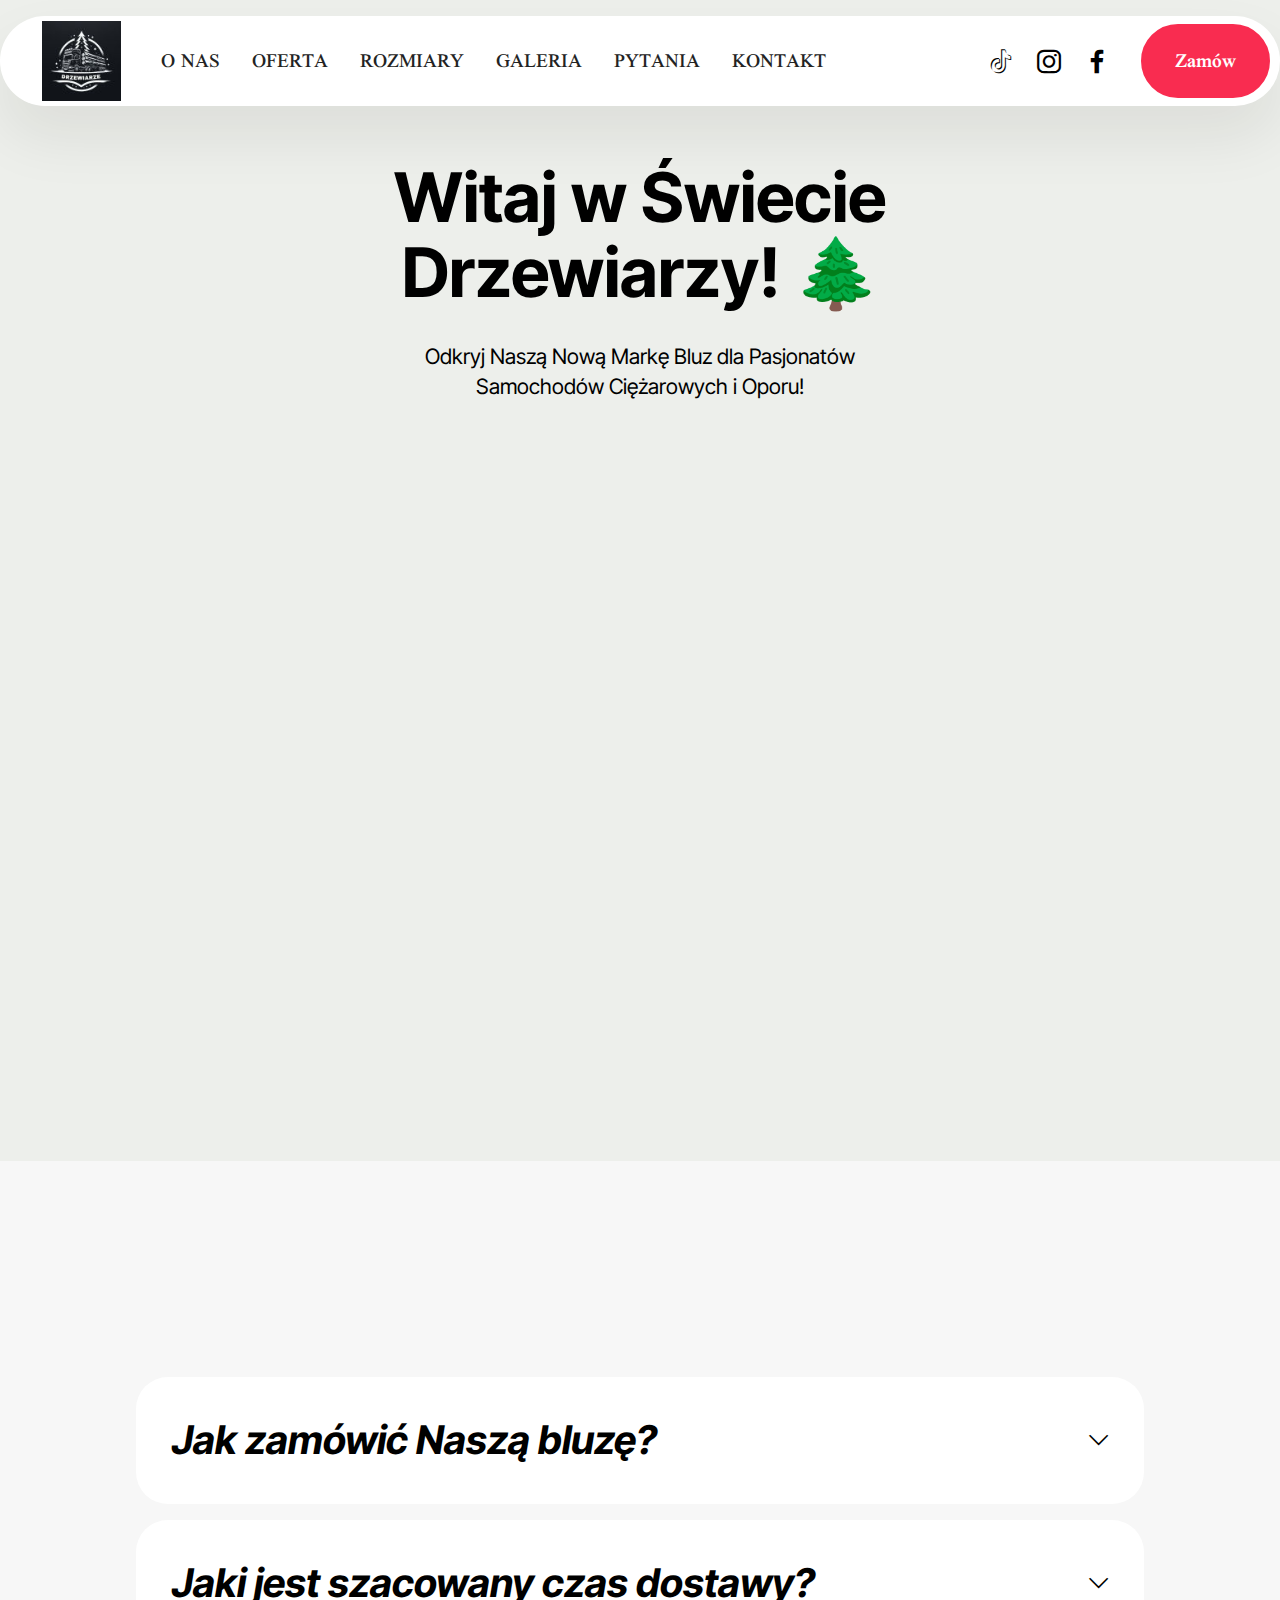
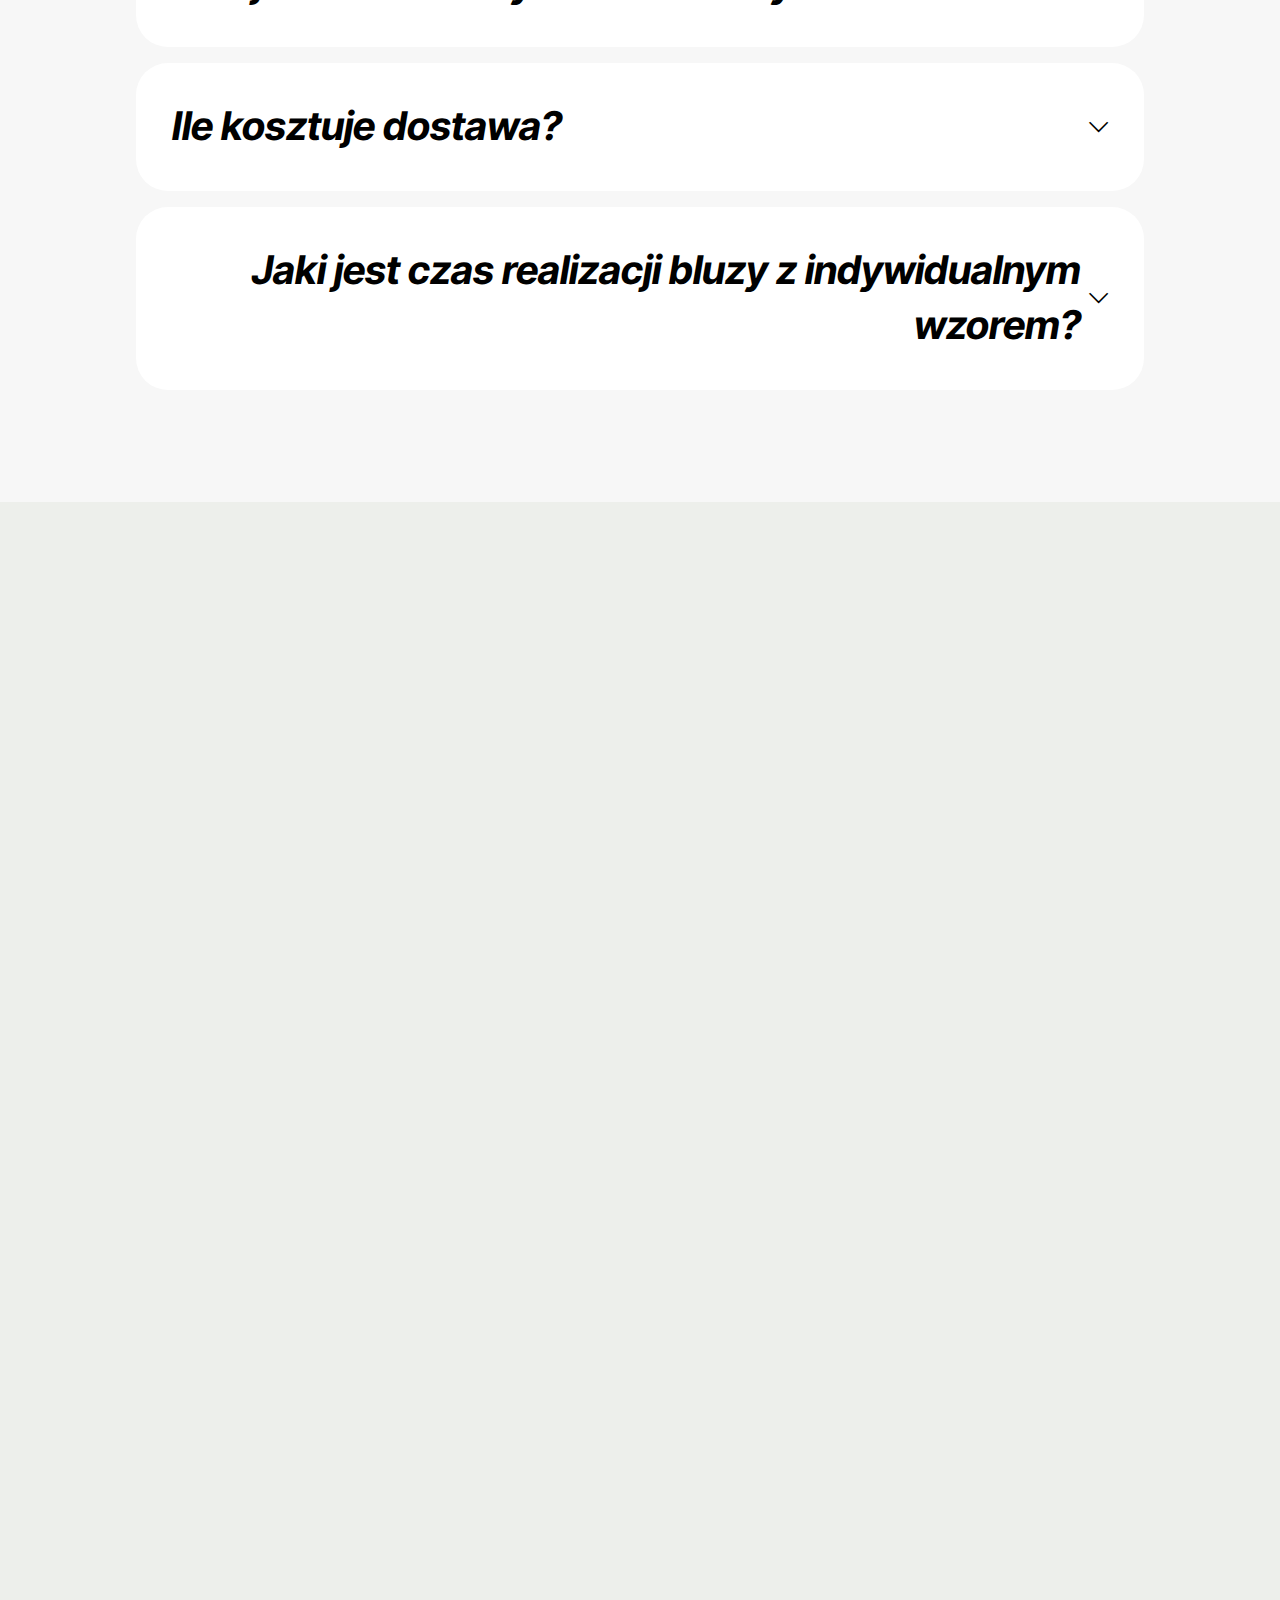
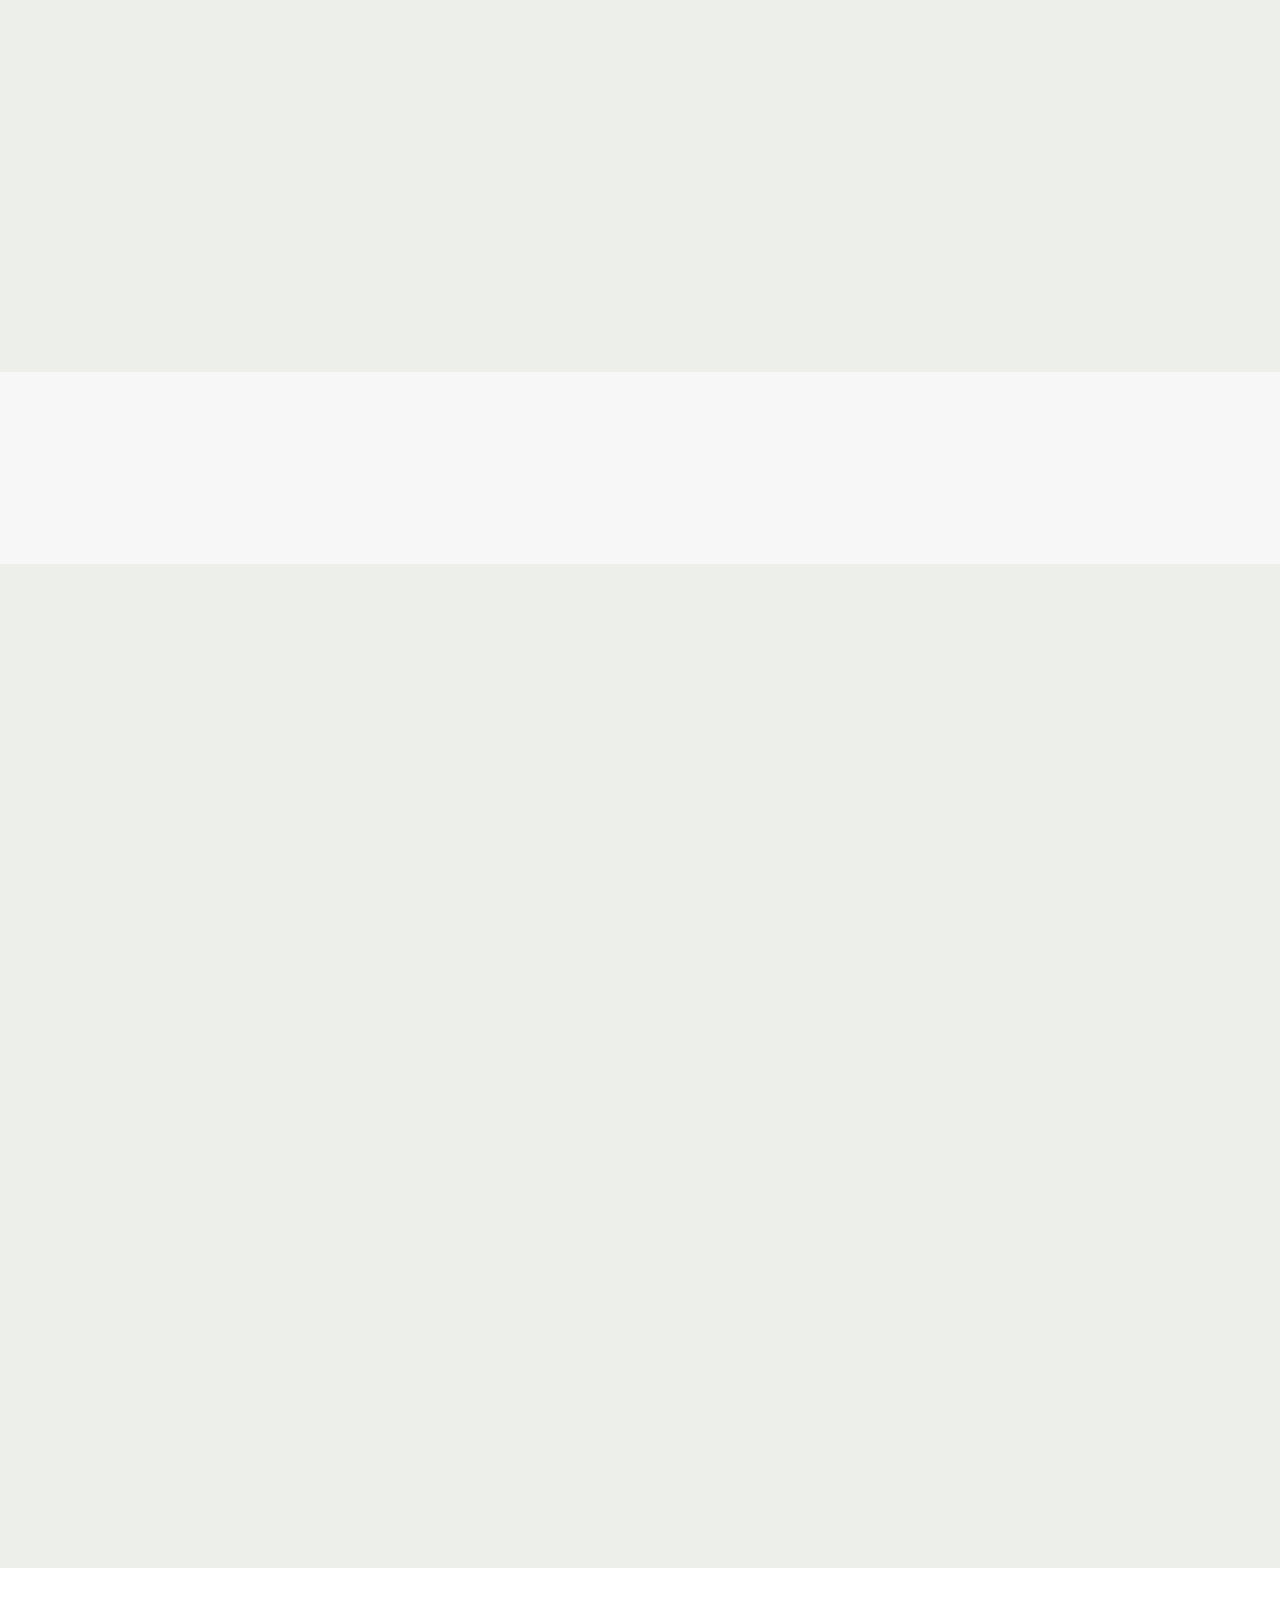
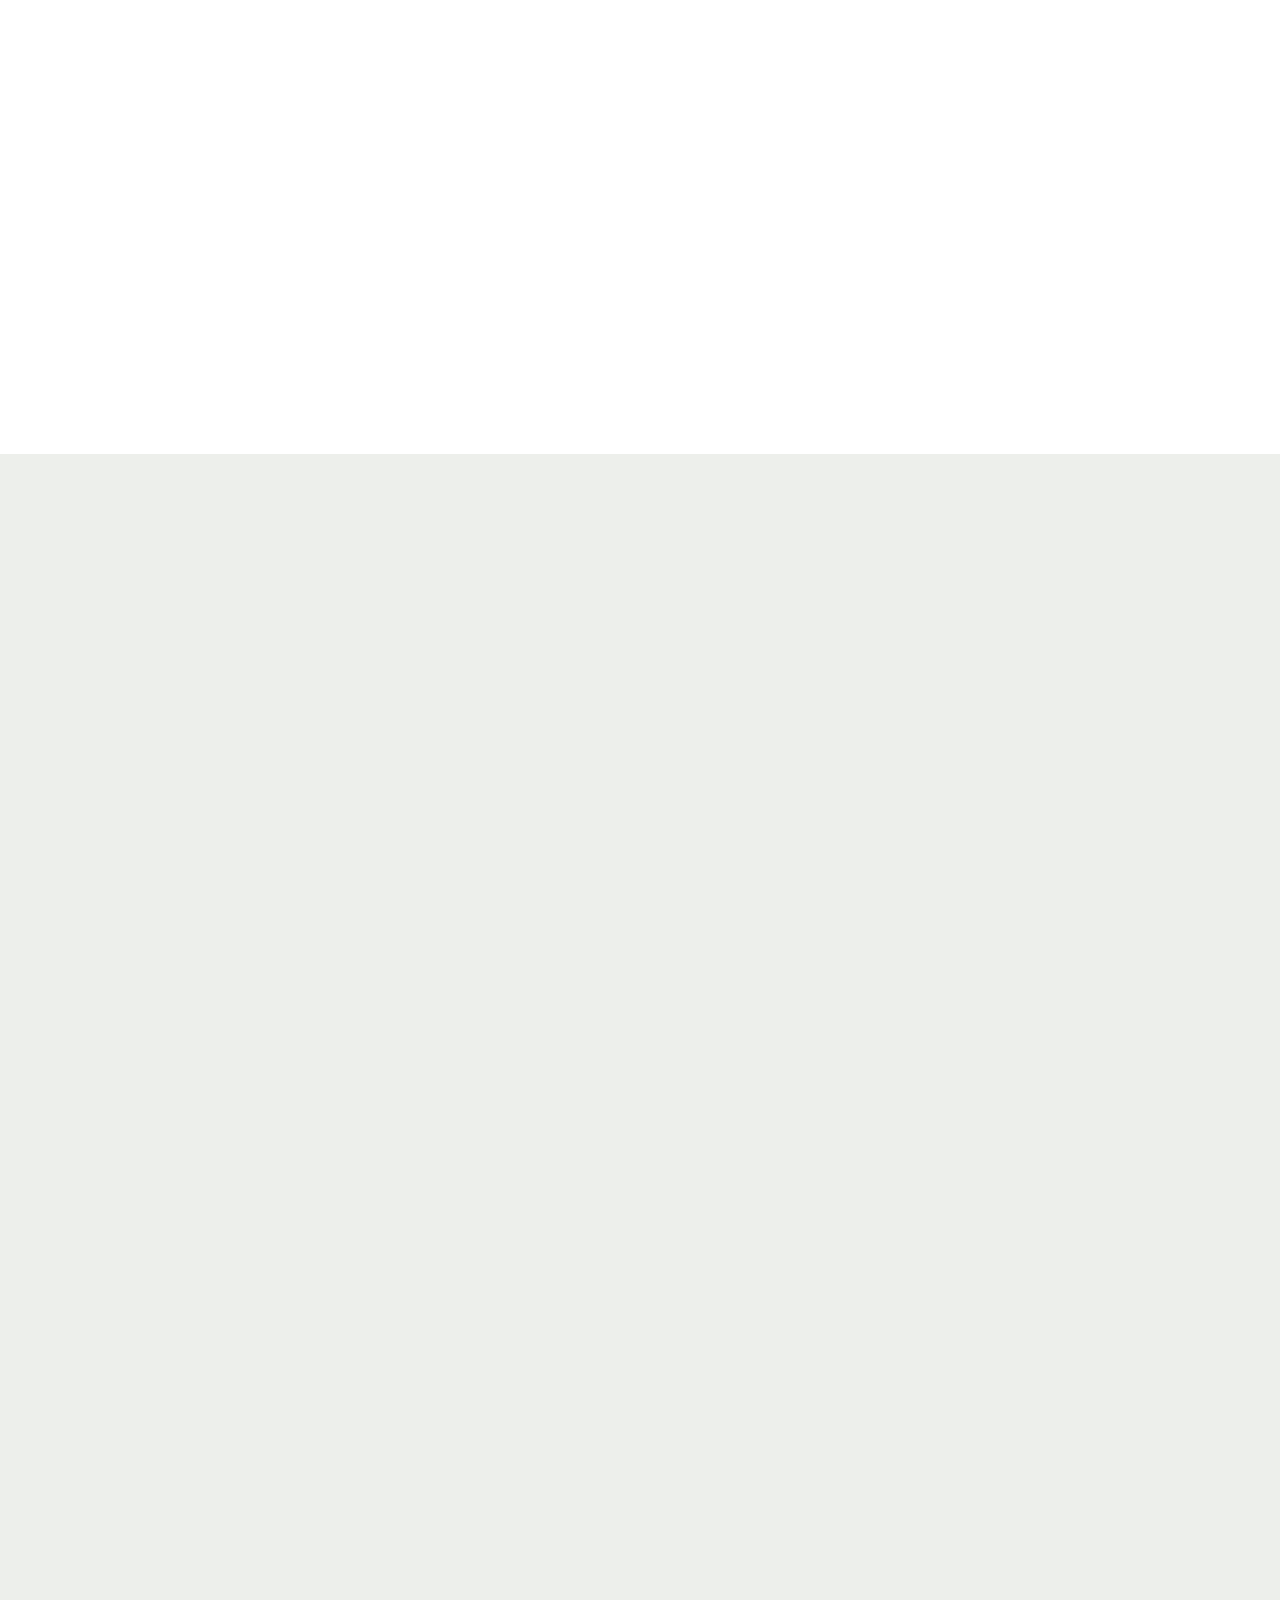
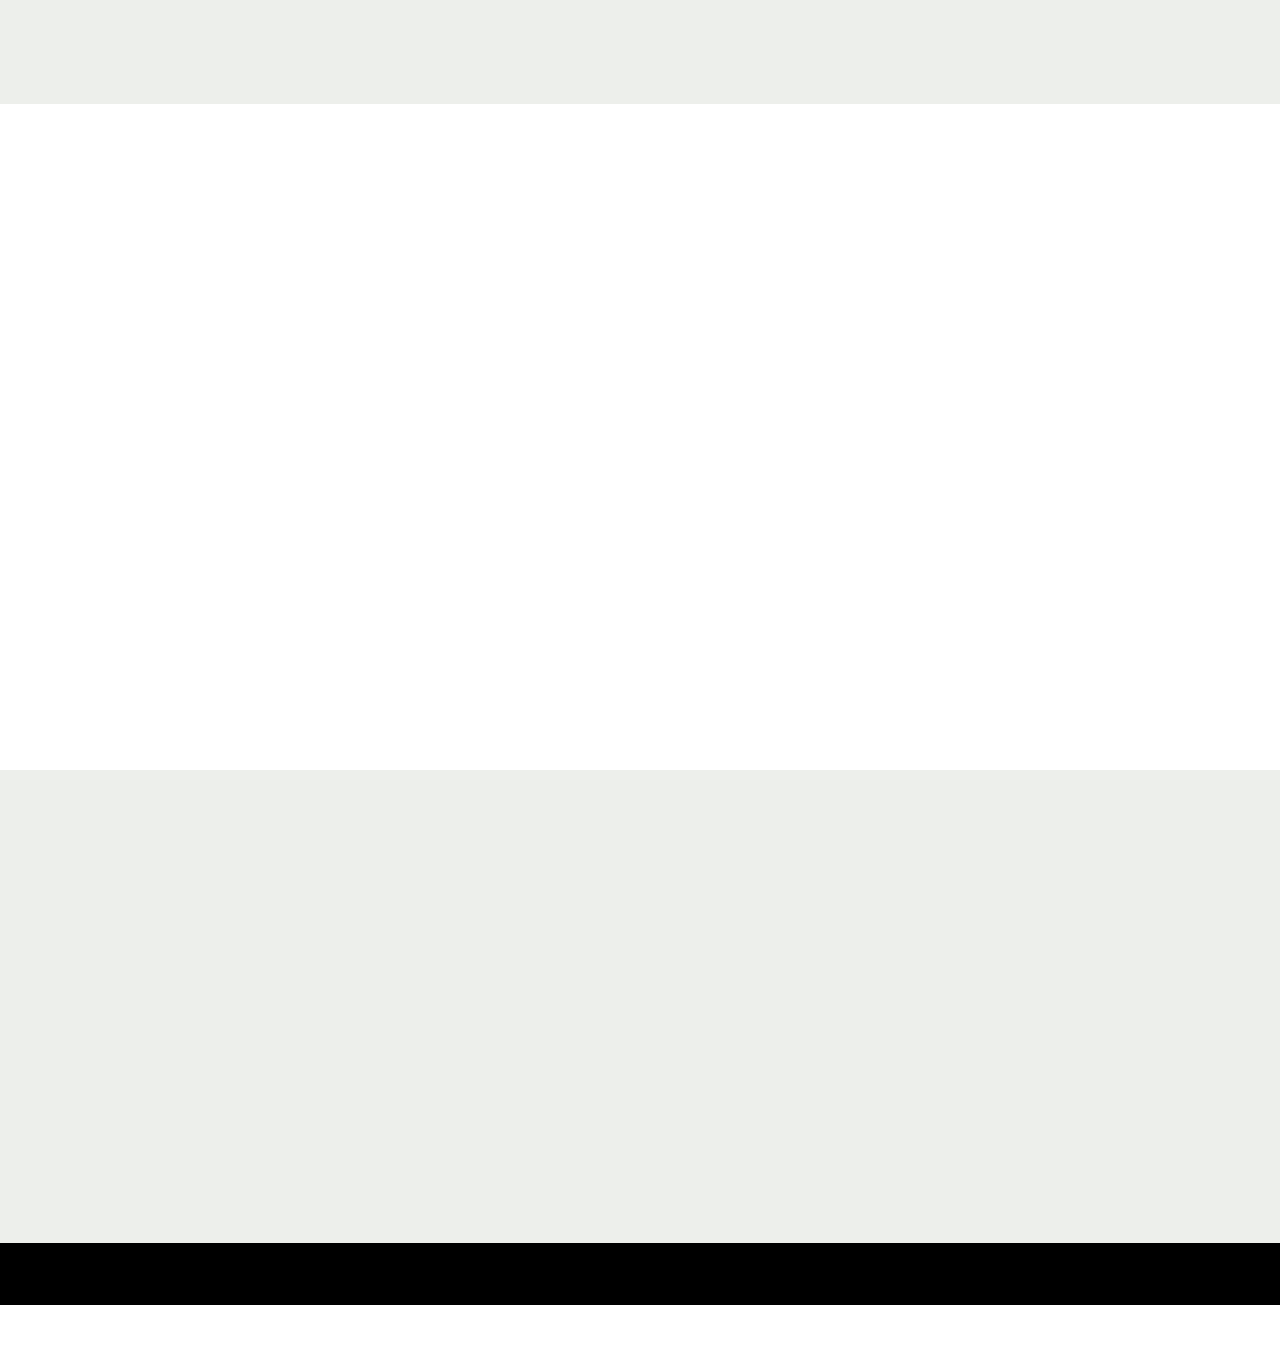
==== commit 0d6e4303: "Add files via upload" ====
--- a/index.html
+++ b/index.html
@@ -27,7 +27,7 @@
   <noscript><link rel="stylesheet" href="https://fonts.googleapis.com/css?family=Inter+Tight:100,200,300,400,500,600,700,800,900,100i,200i,300i,400i,500i,600i,700i,800i,900i&display=swap"></noscript>
   <link rel="preload" href="https://fonts.googleapis.com/css?family=Scheherazade+New:400,500,600,700&display=swap" as="style" onload="this.onload=null;this.rel='stylesheet'">
   <noscript><link rel="stylesheet" href="https://fonts.googleapis.com/css?family=Scheherazade+New:400,500,600,700&display=swap"></noscript>
-  <link rel="preload" as="style" href="assets/mobirise/css/mbr-additional.css?v=QOTXbx"><link rel="stylesheet" href="assets/mobirise/css/mbr-additional.css?v=QOTXbx" type="text/css">
+  <link rel="preload" as="style" href="assets/mobirise/css/mbr-additional.css?v=fICK2j"><link rel="stylesheet" href="assets/mobirise/css/mbr-additional.css?v=fICK2j" type="text/css">
 
   
   
@@ -60,12 +60,10 @@
 				<ul class="navbar-nav nav-dropdown" data-app-modern-menu="true"><li class="nav-item">
 						<a class="nav-link link text-black text-primary display-4" href="index.html#article20-2m">O NAS</a>
 					</li>
-					<li class="nav-item">
-						<a class="nav-link link text-black text-primary display-4" href="index.html#pricing02-2k" aria-expanded="false">OFERTA</a>
-					</li>
-					<li class="nav-item">
+					
+					<li class="nav-item"><a class="nav-link link show text-black text-primary display-4" href="index.html#pricing02-2k">OFERTA</a></li><li class="nav-item"><a class="nav-link link show text-black text-primary display-4" href="index.html#header13-3q">ROZMIARY</a></li><li class="nav-item"><a class="nav-link link show text-black text-primary display-4" href="index.html#gallery06-28">GALERIA</a></li><li class="nav-item"><a class="nav-link link show text-black text-primary display-4" href="index.html#list01-3o">PYTANIA</a></li><li class="nav-item">
 						<a class="nav-link link show text-black text-primary display-4" href="index.html#social06-2n" aria-expanded="false">KONTAKT</a>
-					</li><li class="nav-item"><a class="nav-link link show text-black text-primary display-4" href="index.html#list01-3o">PYTANIA</a></li><li class="nav-item"><a class="nav-link link show text-black text-primary display-4" href="index.html#gallery06-28">GALERIA</a></li></ul>
+					</li></ul>
 				<div class="icons-menu">
 					<a class="iconfont-wrapper" href="https://www.tiktok.com/@drzewiarze?lang=pl-PL" target="_blank">
 						<span class="p-2 mbr-iconfont socicon-tiktok socicon"></span>
@@ -236,43 +234,93 @@
   </div>
 </section>
 
-<section data-bs-version="5.1" class="counter1 counters cid-u8OQvL1vRy" id="counter1-2j">
-	
-
-	
-	
-	<div class="container">
-		
-		<div class="row content-row mt-4">
-			
-			<div class="item features-without-image col-12 col-md-6 col-lg-6 item-mb active">
-				<div class="item-wrapper">
-					<div class="title mb-3">
-						<h3 class="count mbr-fonts-style display-1">10</h3>
-					</div>
-					<h4 class="card-title mbr-fonts-style display-5">
-						<strong>Klientów</strong></h4>
-					<p class="mbr-text card-text mbr-fonts-style mb-0 display-7">
-						W ciągu miesiąca zdobyliśmy zaufanie, pozostawiając 10 klientów z uśmiechem i zadowoleniem.
-					</p>
-				</div>
-			</div><div class="item features-without-image col-12 col-md-6 col-lg-6 item-mb">
-				<div class="item-wrapper">
-					<div class="title mb-3">
-						<h3 class="count mbr-fonts-style display-1">6</h3>
-					</div>
-					<h4 class="card-title mbr-fonts-style display-5">
-						<strong>Projektów</strong></h4>
-					<p class="mbr-text card-text mbr-fonts-style mb-0 display-7">
-						Urzeczywistnianie marzeń dzięki ponad 6 udanym projektom i przekształcanie pomysłów w rzeczywiste rezultaty.
-					</p>
-				</div>
-			</div>
-			
-
-
-		</div>
-	</div>
+<section data-bs-version="5.1" class="header13 cid-u8Yq1nZ32u" id="header13-3r">
+  
+
+  
+  
+
+  <div class="align-center container">
+    
+
+    <div class="row justify-content-center">
+      
+    </div>
+  </div>
+</section>
+
+<section data-bs-version="5.1" class="header13 cid-u8YpxhlTEx" id="header13-3q">
+  
+
+  
+  
+
+  <div class="align-center container">
+    <div class="row justify-content-center">
+      <div class="col-md-12 mb-5 content-head">
+        <h1 class="mbr-section-title mbr-fonts-style display-2">
+          <strong>Tabela Rozmiarów</strong></h1>
+        
+        
+      </div>
+    </div>
+
+    <div class="row justify-content-center">
+      <div class="col-12 col-md-12">
+        <img src="assets/images/projekt-bez-nazwy-2.png" alt="Mobirise Website Builder" title="">
+      </div>
+    </div>
+  </div>
+</section>
+
+<section data-bs-version="5.1" class="features023 cid-u8YuIuLdjI" id="features023-3s">
+
+    
+
+    
+    
+    <div class="container">
+        <div class="row justify-content-center">
+            <div class="col-12 content-head">
+                <div class="card-wrapper mb-5">
+                    <div class="card-box align-center">
+                        
+                        
+                        
+                    </div>
+                </div>
+            </div>
+        </div>
+        <div class="row content-row">
+            <div class="item features-without-image col-12 col-md-6 col-lg-6 item-mb">
+                <div class="item-wrapper">
+                    <div class="title mb-3">
+                        <span class="num mbr-fonts-style display-1"><strong>10</strong></span>
+                    </div>
+                    <h4 class="card-title mbr-fonts-style display-5">
+                        <strong>Klientów</strong>
+                    </h4>
+                    <p class="mbr-text card-text mbr-fonts-style mb-0 display-7">
+                        W ciągu miesiąca zdobyliśmy zaufanie, pozostawiając 10 klientów z uśmiechem i zadowoleniem.
+                    </p>
+                </div>
+            </div>
+            <div class="item features-without-image col-12 col-md-6 col-lg-6 item-mb">
+                <div class="item-wrapper">
+                    <div class="title mb-3">
+                        <span class="num mbr-fonts-style display-1"><strong>6</strong></span>
+                    </div>
+                    <h4 class="card-title mbr-fonts-style display-5">
+                        <strong>Projektów</strong>
+                    </h4>
+                    <p class="mbr-text card-text mbr-fonts-style mb-0 display-7">
+                        Urzeczywistnianie marzeń dzięki ponad 6 udanym projektom i przekształcanie pomysłów w rzeczywiste rezultaty.
+                    </p>
+                </div>
+            </div>
+            
+        </div>
+    </div>
 </section>
 
 <section data-bs-version="5.1" class="gallery06 cid-u8NZmC7W1Y" id="gallery06-28">
@@ -427,7 +475,7 @@
             </div>
         </div>
     </div>
-</section><section class="display-7" style="padding: 0;align-items: center;justify-content: center;flex-wrap: wrap;    align-content: center;display: flex;position: relative;height: 4rem;"><a href="https://mobiri.se/3173245" style="flex: 1 1;height: 4rem;position: absolute;width: 100%;z-index: 1;"><img alt="" style="height: 4rem;" src="[data-uri]"></a><p style="margin: 0;text-align: center;" class="display-7">&#8204;</p><a style="z-index:1" href="https://mobirise.com/builder/ai-website-generator.html">AI Website Generator</a></section><script src="assets/bootstrap/js/bootstrap.bundle.min.js"></script>  <script src="assets/smoothscroll/smooth-scroll.js"></script>  <script src="assets/ytplayer/index.js"></script>  <script src="assets/dropdown/js/navbar-dropdown.js"></script>  <script src="assets/playervimeo/vimeo_player.js"></script>  <script src="assets/mbr-switch-arrow/mbr-switch-arrow.js"></script>  <script src="assets/viewportchecker/viewportchecker.js"></script>  <script src="assets/theme/js/script.js"></script>  
+</section><section class="display-7" style="padding: 0;align-items: center;justify-content: center;flex-wrap: wrap;    align-content: center;display: flex;position: relative;height: 4rem;"><a href="https://mobiri.se/3173245" style="flex: 1 1;height: 4rem;position: absolute;width: 100%;z-index: 1;"><img alt="" style="height: 4rem;" src="[data-uri]"></a><p style="margin: 0;text-align: center;" class="display-7">&#8204;</p><a style="z-index:1" href="https://mobirise.com/builder/ai-website-creator.html">AI Website Creator</a></section><script src="assets/bootstrap/js/bootstrap.bundle.min.js"></script>  <script src="assets/smoothscroll/smooth-scroll.js"></script>  <script src="assets/ytplayer/index.js"></script>  <script src="assets/dropdown/js/navbar-dropdown.js"></script>  <script src="assets/playervimeo/vimeo_player.js"></script>  <script src="assets/mbr-switch-arrow/mbr-switch-arrow.js"></script>  <script src="assets/theme/js/script.js"></script>  
   
   
  <div id="scrollToTop" class="scrollToTop mbr-arrow-up"><a style="text-align: center;"><i class="mbr-arrow-up-icon mbr-arrow-up-icon-cm cm-icon cm-icon-smallarrow-up"></i></a></div>
--- a/assets/mobirise/css/mbr-additional.css
+++ b/assets/mobirise/css/mbr-additional.css
@@ -1521,15 +1521,15 @@
 .cid-u8OUM1TKjC .content-head {
   max-width: 800px;
 }
-.cid-u8OQvL1vRy {
-  padding-top: 6rem;
-  padding-bottom: 6rem;
-  background-color: #ffffff;
-}
-.cid-u8OQvL1vRy .mbr-fallback-image.disabled {
+.cid-u8Yq1nZ32u {
+  padding-top: 12rem;
+  padding-bottom: 0rem;
+  background-color: #f7f7f7;
+}
+.cid-u8Yq1nZ32u .mbr-fallback-image.disabled {
   display: none;
 }
-.cid-u8OQvL1vRy .mbr-fallback-image {
+.cid-u8Yq1nZ32u .mbr-fallback-image {
   display: block;
   background-size: cover;
   background-position: center center;
@@ -1538,47 +1538,132 @@
   position: absolute;
   top: 0;
 }
-.cid-u8OQvL1vRy .title .num {
+.cid-u8Yq1nZ32u .image-wrap img {
+  width: 100%;
+}
+@media (min-width: 992px) {
+  .cid-u8Yq1nZ32u .image-wrap img {
+    display: block;
+    margin: auto;
+    width: 80%;
+  }
+}
+.cid-u8Yq1nZ32u .row-links {
+  width: 100%;
+  justify-content: center;
+}
+.cid-u8Yq1nZ32u .header-menu {
+  margin-top: 2rem;
+  list-style: none;
+  display: flex;
+  justify-content: center;
+  flex-wrap: wrap;
+  padding: 0;
+  margin-bottom: 0;
+}
+.cid-u8Yq1nZ32u .header-menu li {
+  padding: 0 1rem 1rem 1rem;
+}
+.cid-u8Yq1nZ32u .header-menu li p {
+  margin: 0;
+}
+.cid-u8Yq1nZ32u .content-head {
+  max-width: 800px;
+}
+.cid-u8YpxhlTEx {
+  padding-top: 6rem;
+  padding-bottom: 6rem;
+  background-color: #edefeb;
+}
+.cid-u8YpxhlTEx .mbr-fallback-image.disabled {
+  display: none;
+}
+.cid-u8YpxhlTEx .mbr-fallback-image {
+  display: block;
+  background-size: cover;
+  background-position: center center;
+  width: 100%;
+  height: 100%;
+  position: absolute;
+  top: 0;
+}
+.cid-u8YpxhlTEx .image-wrap img {
+  width: 100%;
+}
+@media (min-width: 992px) {
+  .cid-u8YpxhlTEx .image-wrap img {
+    display: block;
+    margin: auto;
+    width: 120%;
+  }
+}
+.cid-u8YpxhlTEx .row-links {
+  width: 100%;
+  justify-content: center;
+}
+.cid-u8YpxhlTEx .header-menu {
+  margin-top: 2rem;
+  list-style: none;
+  display: flex;
+  justify-content: center;
+  flex-wrap: wrap;
+  padding: 0;
+  margin-bottom: 0;
+}
+.cid-u8YpxhlTEx .header-menu li {
+  padding: 0 1rem 1rem 1rem;
+}
+.cid-u8YpxhlTEx .header-menu li p {
+  margin: 0;
+}
+.cid-u8YpxhlTEx .content-head {
+  max-width: 800px;
+}
+.cid-u8YuIuLdjI {
+  padding-top: 6rem;
+  padding-bottom: 6rem;
+  background-color: #ffffff;
+}
+.cid-u8YuIuLdjI .mbr-fallback-image.disabled {
+  display: none;
+}
+.cid-u8YuIuLdjI .mbr-fallback-image {
+  display: block;
+  background-size: cover;
+  background-position: center center;
+  width: 100%;
+  height: 100%;
+  position: absolute;
+  top: 0;
+}
+.cid-u8YuIuLdjI .title .num {
   width: 100%;
   display: block;
 }
-.cid-u8OQvL1vRy .title .card-title {
+.cid-u8YuIuLdjI .title .card-title {
   z-index: 1;
 }
-.cid-u8OQvL1vRy .count {
+.cid-u8YuIuLdjI .num {
   color: #9fe870;
-  font-weight: 700;
-  text-align: left;
-}
-.cid-u8OQvL1vRy .item-mb {
+}
+.cid-u8YuIuLdjI .item-mb {
   margin-bottom: 2rem;
 }
 @media (max-width: 767px) {
-  .cid-u8OQvL1vRy .item-mb {
+  .cid-u8YuIuLdjI .item-mb {
     margin-bottom: 1rem;
   }
 }
 @media (max-width: 767px) {
-  .cid-u8OQvL1vRy * {
+  .cid-u8YuIuLdjI * {
     text-align: center !important;
   }
-  .cid-u8OQvL1vRy .content-column {
+  .cid-u8YuIuLdjI .content-column {
     margin-bottom: 2rem;
   }
 }
-.cid-u8OQvL1vRy .content-head {
+.cid-u8YuIuLdjI .content-head {
   max-width: 800px;
-}
-.cid-u8OQvL1vRy H3 {
-  color: #a6a99c;
-  text-align: left;
-}
-.cid-u8OQvL1vRy .card-text {
-  text-align: left;
-}
-.cid-u8OQvL1vRy .card-title,
-.cid-u8OQvL1vRy .card-img {
-  text-align: left;
 }
 .cid-u8NZmC7W1Y {
   padding-top: 6rem;
--- a/assets/mobirise/css/mbr-additional.css
+++ b/assets/mobirise/css/mbr-additional.css
@@ -1521,15 +1521,15 @@
 .cid-u8OUM1TKjC .content-head {
   max-width: 800px;
 }
-.cid-u8OQvL1vRy {
-  padding-top: 6rem;
-  padding-bottom: 6rem;
-  background-color: #ffffff;
-}
-.cid-u8OQvL1vRy .mbr-fallback-image.disabled {
+.cid-u8Yq1nZ32u {
+  padding-top: 12rem;
+  padding-bottom: 0rem;
+  background-color: #f7f7f7;
+}
+.cid-u8Yq1nZ32u .mbr-fallback-image.disabled {
   display: none;
 }
-.cid-u8OQvL1vRy .mbr-fallback-image {
+.cid-u8Yq1nZ32u .mbr-fallback-image {
   display: block;
   background-size: cover;
   background-position: center center;
@@ -1538,47 +1538,132 @@
   position: absolute;
   top: 0;
 }
-.cid-u8OQvL1vRy .title .num {
+.cid-u8Yq1nZ32u .image-wrap img {
+  width: 100%;
+}
+@media (min-width: 992px) {
+  .cid-u8Yq1nZ32u .image-wrap img {
+    display: block;
+    margin: auto;
+    width: 80%;
+  }
+}
+.cid-u8Yq1nZ32u .row-links {
+  width: 100%;
+  justify-content: center;
+}
+.cid-u8Yq1nZ32u .header-menu {
+  margin-top: 2rem;
+  list-style: none;
+  display: flex;
+  justify-content: center;
+  flex-wrap: wrap;
+  padding: 0;
+  margin-bottom: 0;
+}
+.cid-u8Yq1nZ32u .header-menu li {
+  padding: 0 1rem 1rem 1rem;
+}
+.cid-u8Yq1nZ32u .header-menu li p {
+  margin: 0;
+}
+.cid-u8Yq1nZ32u .content-head {
+  max-width: 800px;
+}
+.cid-u8YpxhlTEx {
+  padding-top: 6rem;
+  padding-bottom: 6rem;
+  background-color: #edefeb;
+}
+.cid-u8YpxhlTEx .mbr-fallback-image.disabled {
+  display: none;
+}
+.cid-u8YpxhlTEx .mbr-fallback-image {
+  display: block;
+  background-size: cover;
+  background-position: center center;
+  width: 100%;
+  height: 100%;
+  position: absolute;
+  top: 0;
+}
+.cid-u8YpxhlTEx .image-wrap img {
+  width: 100%;
+}
+@media (min-width: 992px) {
+  .cid-u8YpxhlTEx .image-wrap img {
+    display: block;
+    margin: auto;
+    width: 120%;
+  }
+}
+.cid-u8YpxhlTEx .row-links {
+  width: 100%;
+  justify-content: center;
+}
+.cid-u8YpxhlTEx .header-menu {
+  margin-top: 2rem;
+  list-style: none;
+  display: flex;
+  justify-content: center;
+  flex-wrap: wrap;
+  padding: 0;
+  margin-bottom: 0;
+}
+.cid-u8YpxhlTEx .header-menu li {
+  padding: 0 1rem 1rem 1rem;
+}
+.cid-u8YpxhlTEx .header-menu li p {
+  margin: 0;
+}
+.cid-u8YpxhlTEx .content-head {
+  max-width: 800px;
+}
+.cid-u8YuIuLdjI {
+  padding-top: 6rem;
+  padding-bottom: 6rem;
+  background-color: #ffffff;
+}
+.cid-u8YuIuLdjI .mbr-fallback-image.disabled {
+  display: none;
+}
+.cid-u8YuIuLdjI .mbr-fallback-image {
+  display: block;
+  background-size: cover;
+  background-position: center center;
+  width: 100%;
+  height: 100%;
+  position: absolute;
+  top: 0;
+}
+.cid-u8YuIuLdjI .title .num {
   width: 100%;
   display: block;
 }
-.cid-u8OQvL1vRy .title .card-title {
+.cid-u8YuIuLdjI .title .card-title {
   z-index: 1;
 }
-.cid-u8OQvL1vRy .count {
+.cid-u8YuIuLdjI .num {
   color: #9fe870;
-  font-weight: 700;
-  text-align: left;
-}
-.cid-u8OQvL1vRy .item-mb {
+}
+.cid-u8YuIuLdjI .item-mb {
   margin-bottom: 2rem;
 }
 @media (max-width: 767px) {
-  .cid-u8OQvL1vRy .item-mb {
+  .cid-u8YuIuLdjI .item-mb {
     margin-bottom: 1rem;
   }
 }
 @media (max-width: 767px) {
-  .cid-u8OQvL1vRy * {
+  .cid-u8YuIuLdjI * {
     text-align: center !important;
   }
-  .cid-u8OQvL1vRy .content-column {
+  .cid-u8YuIuLdjI .content-column {
     margin-bottom: 2rem;
   }
 }
-.cid-u8OQvL1vRy .content-head {
+.cid-u8YuIuLdjI .content-head {
   max-width: 800px;
-}
-.cid-u8OQvL1vRy H3 {
-  color: #a6a99c;
-  text-align: left;
-}
-.cid-u8OQvL1vRy .card-text {
-  text-align: left;
-}
-.cid-u8OQvL1vRy .card-title,
-.cid-u8OQvL1vRy .card-img {
-  text-align: left;
 }
 .cid-u8NZmC7W1Y {
   padding-top: 6rem;
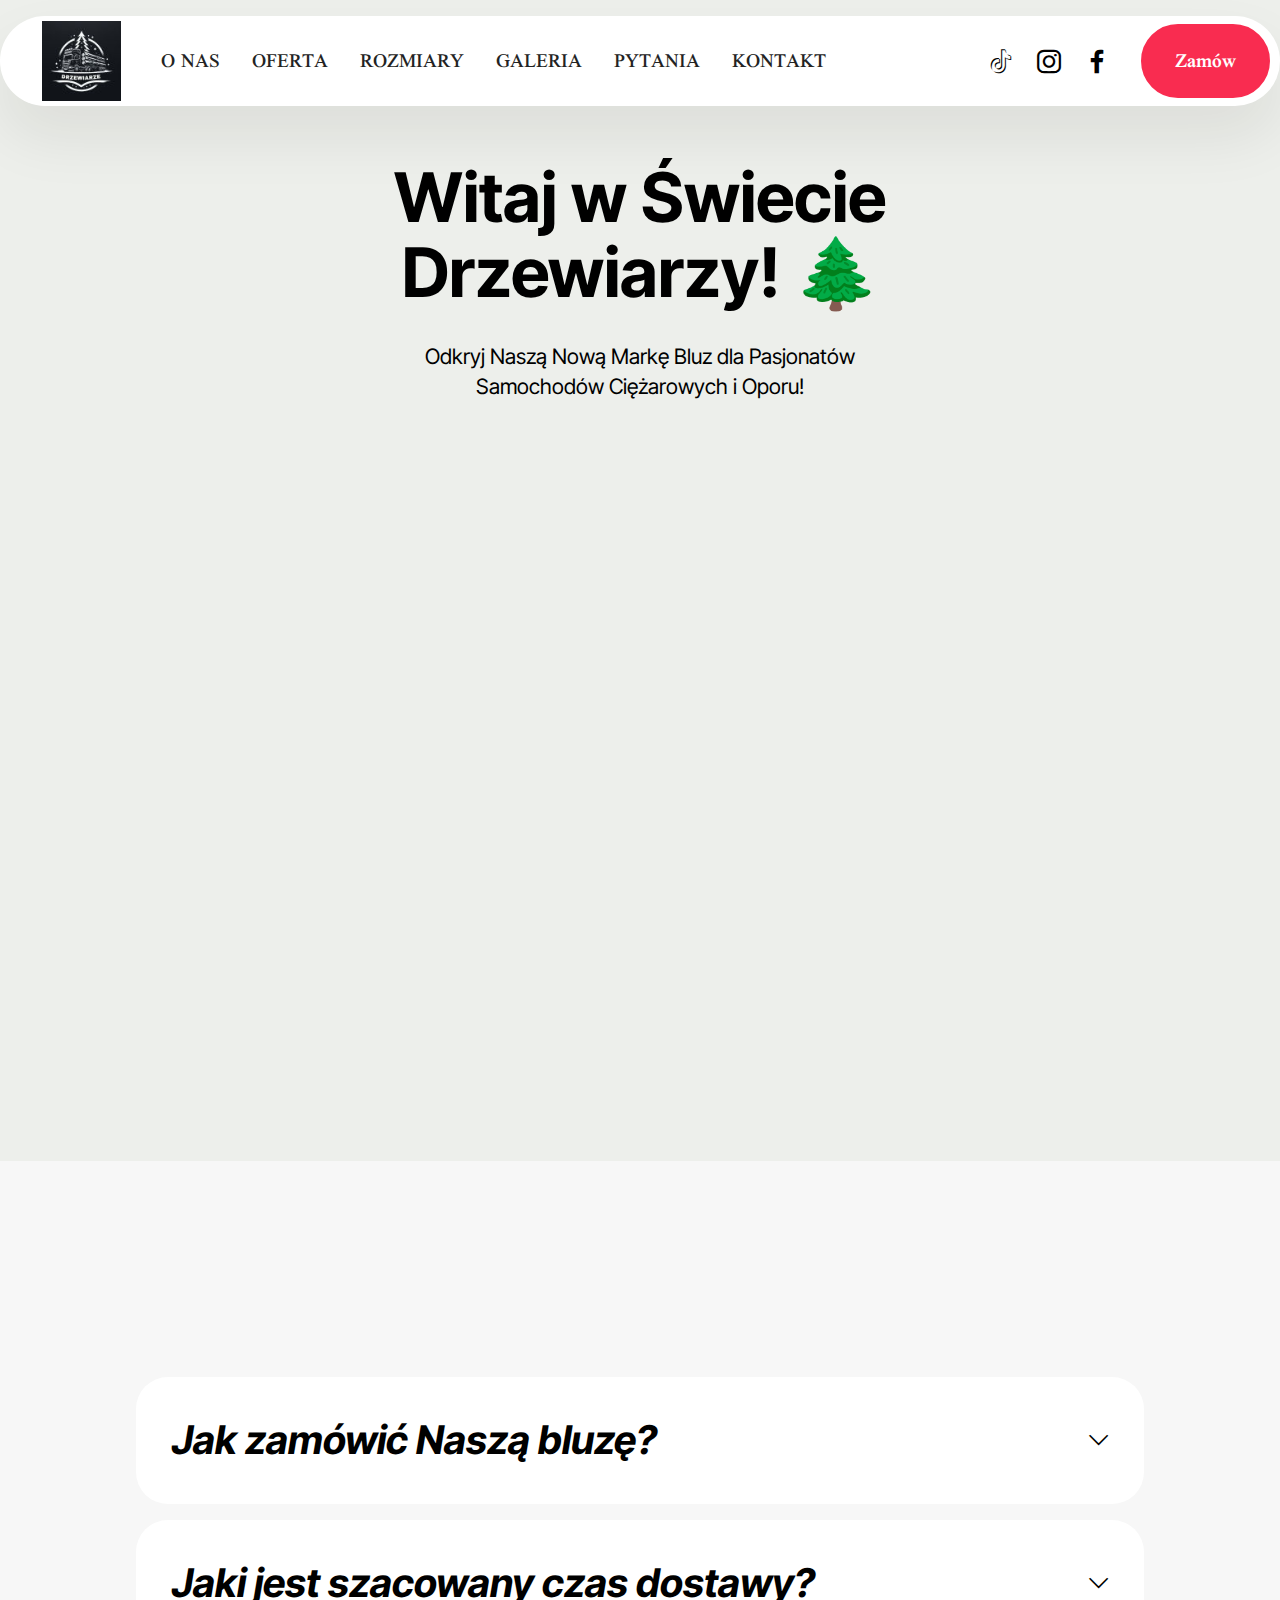
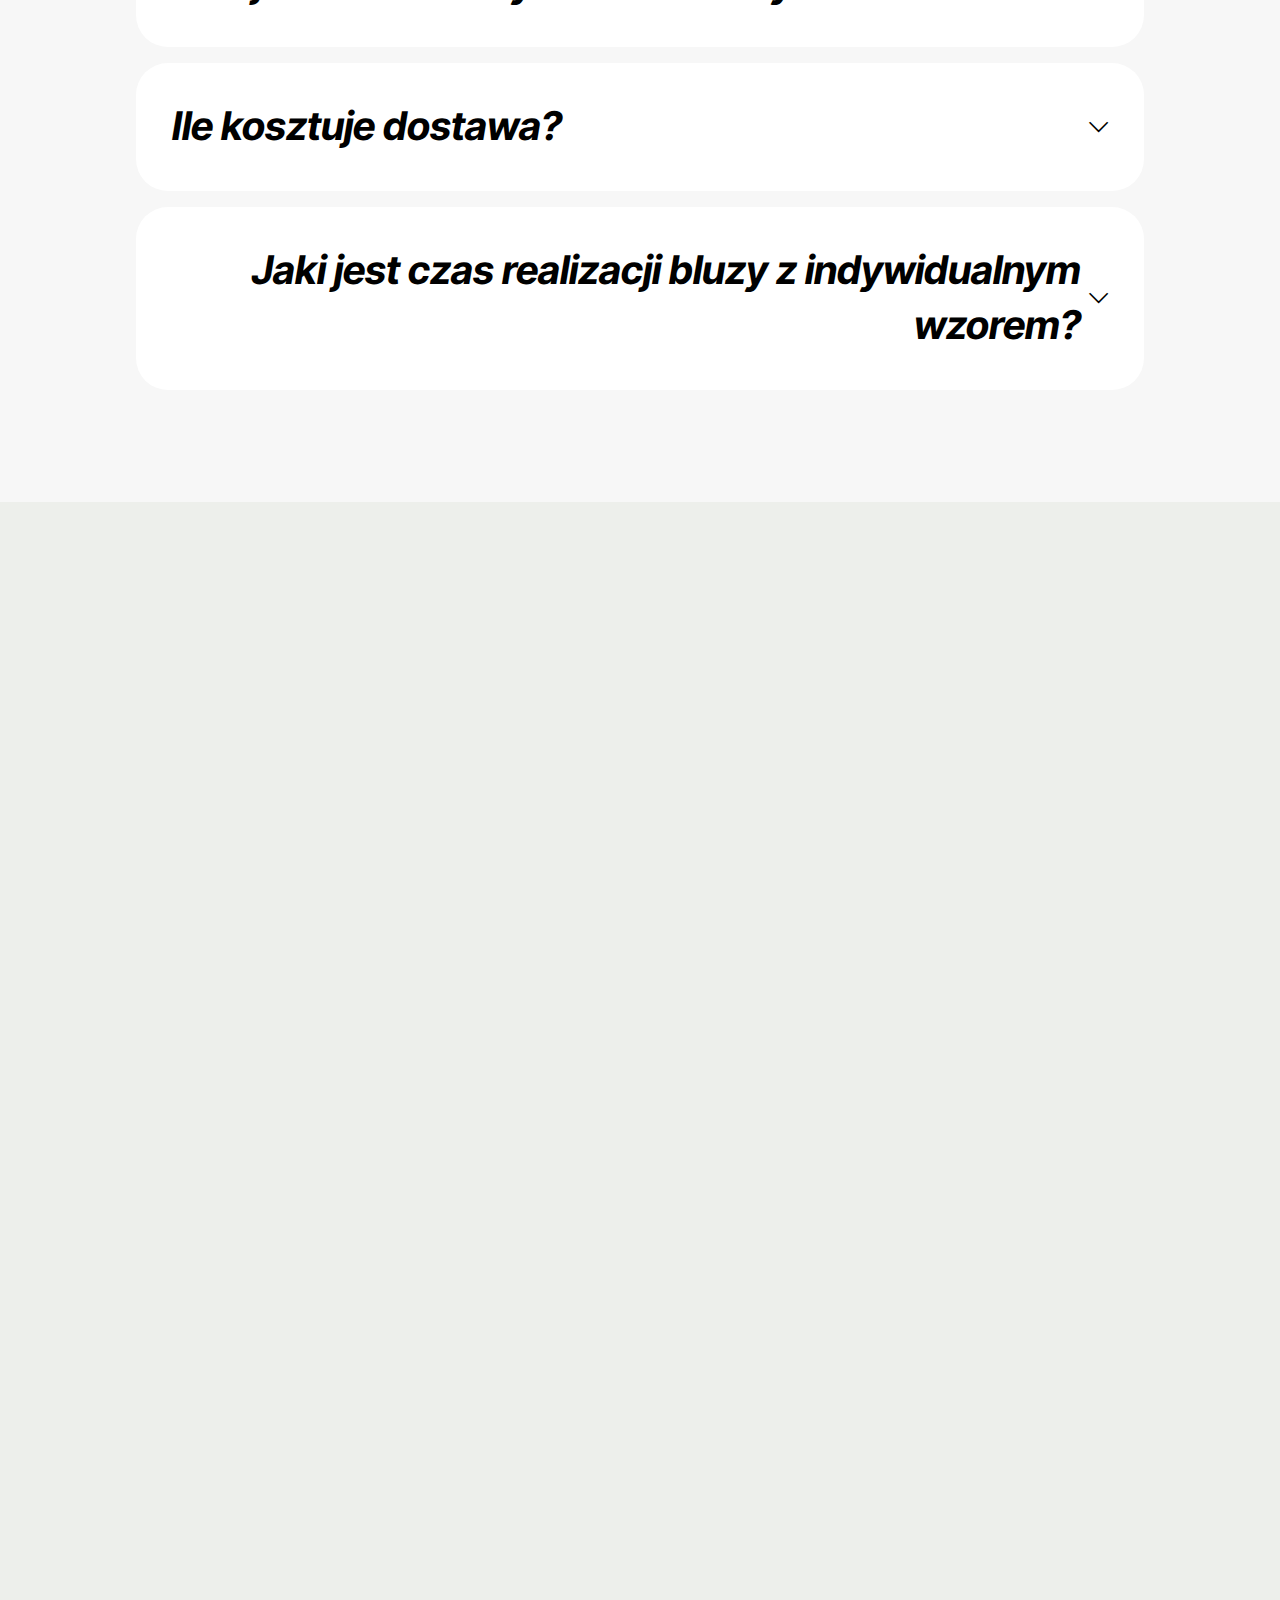
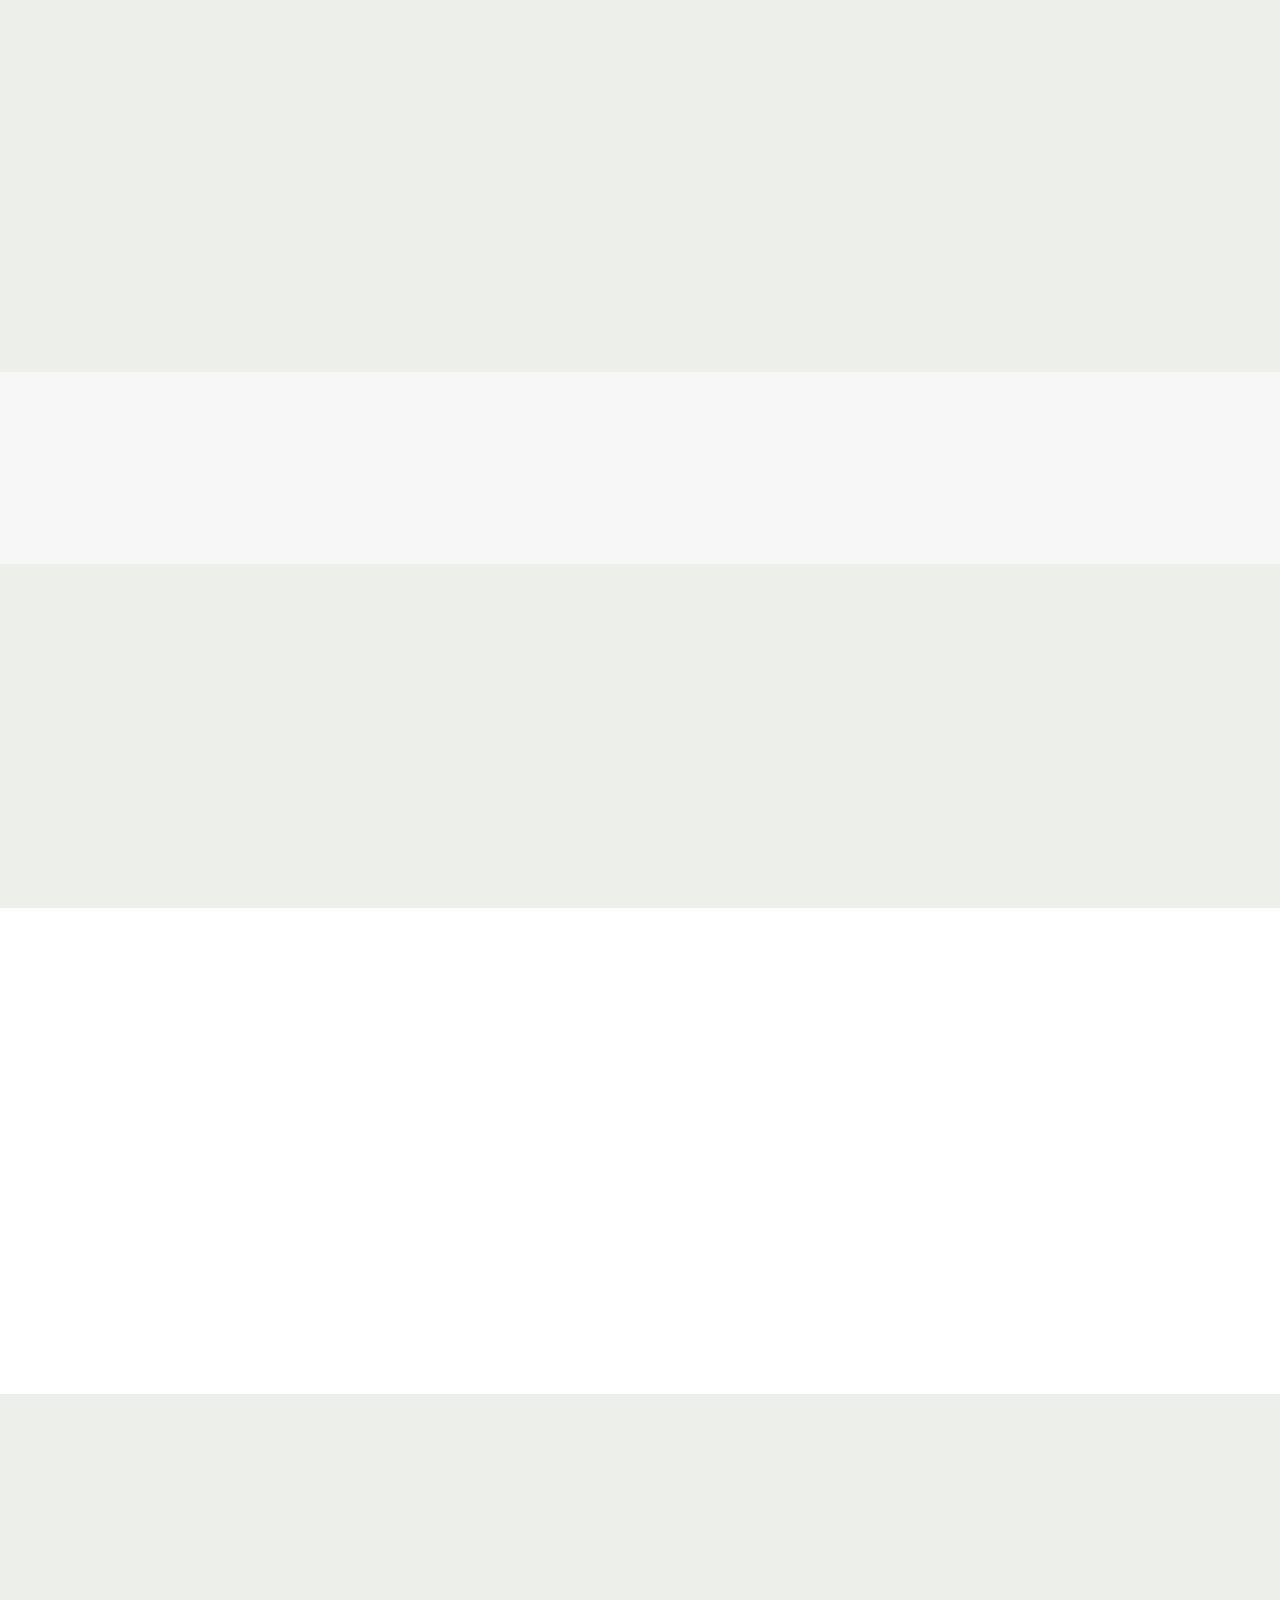
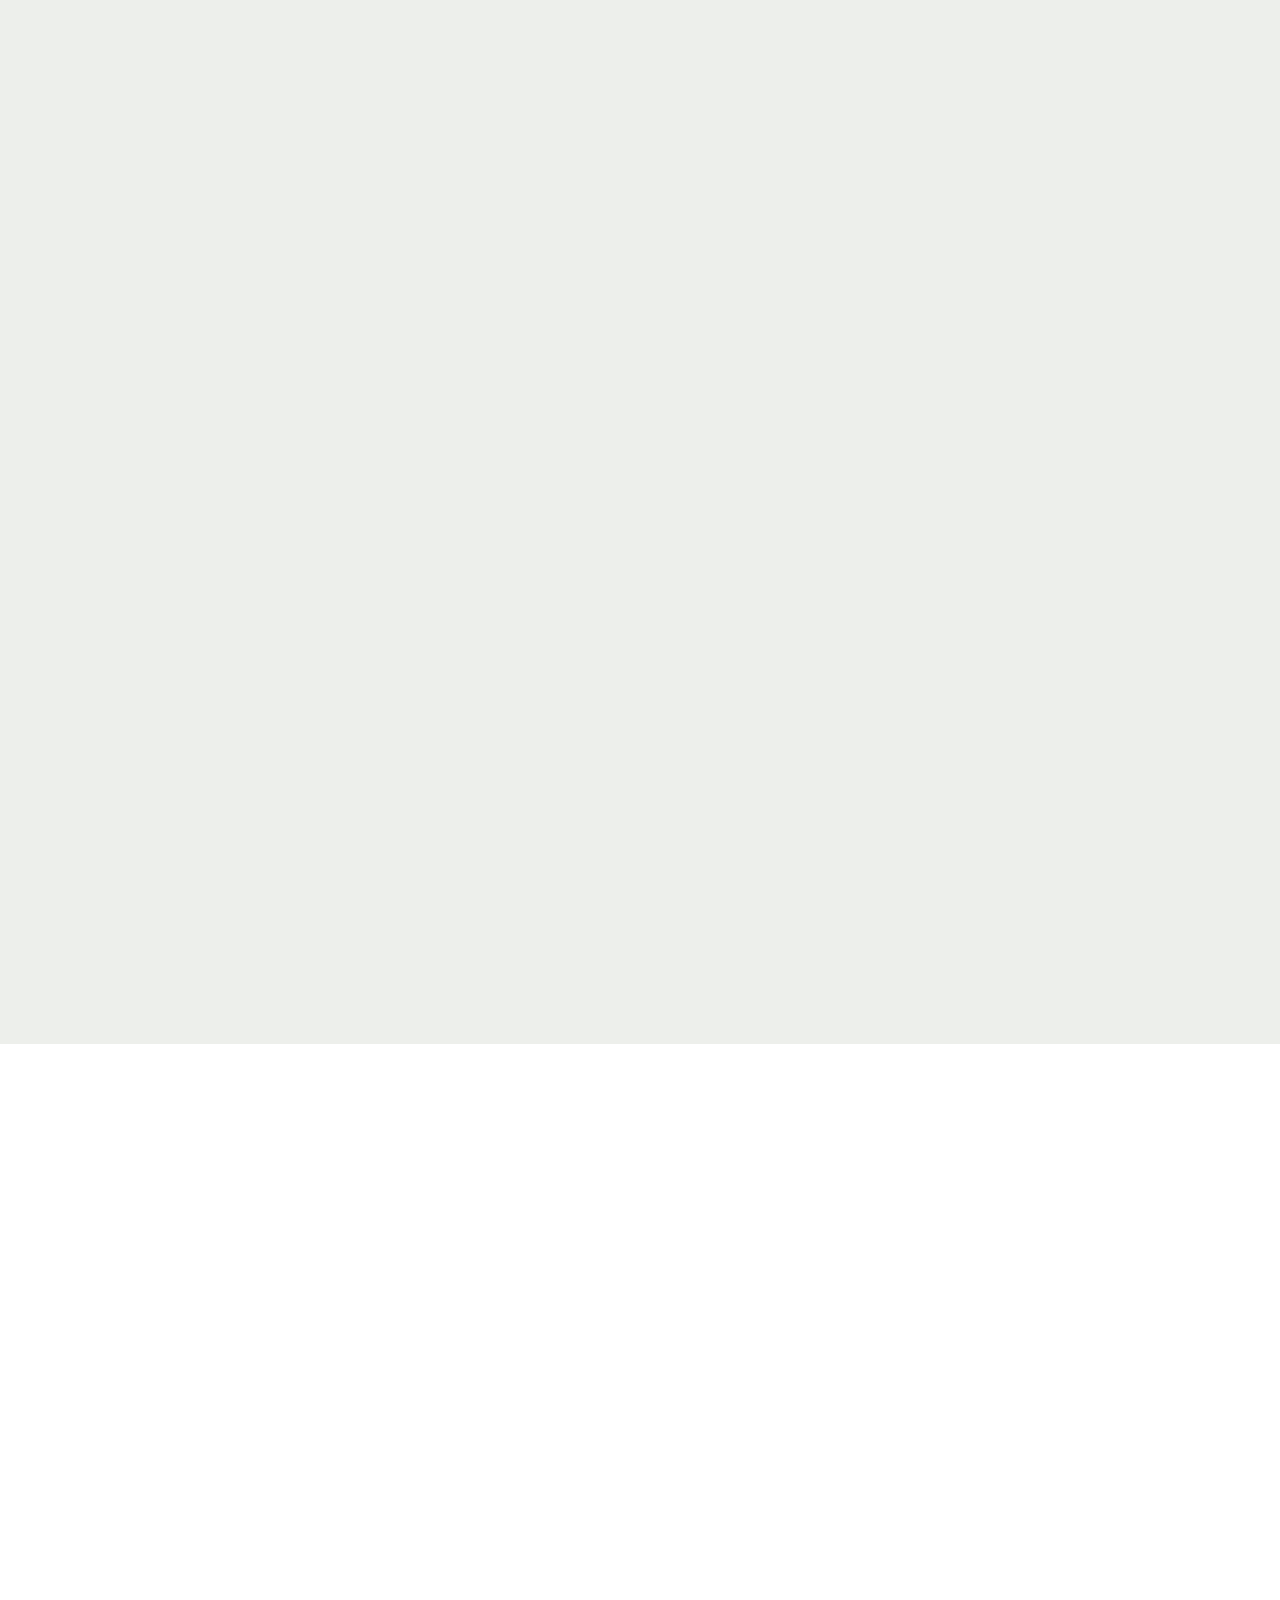
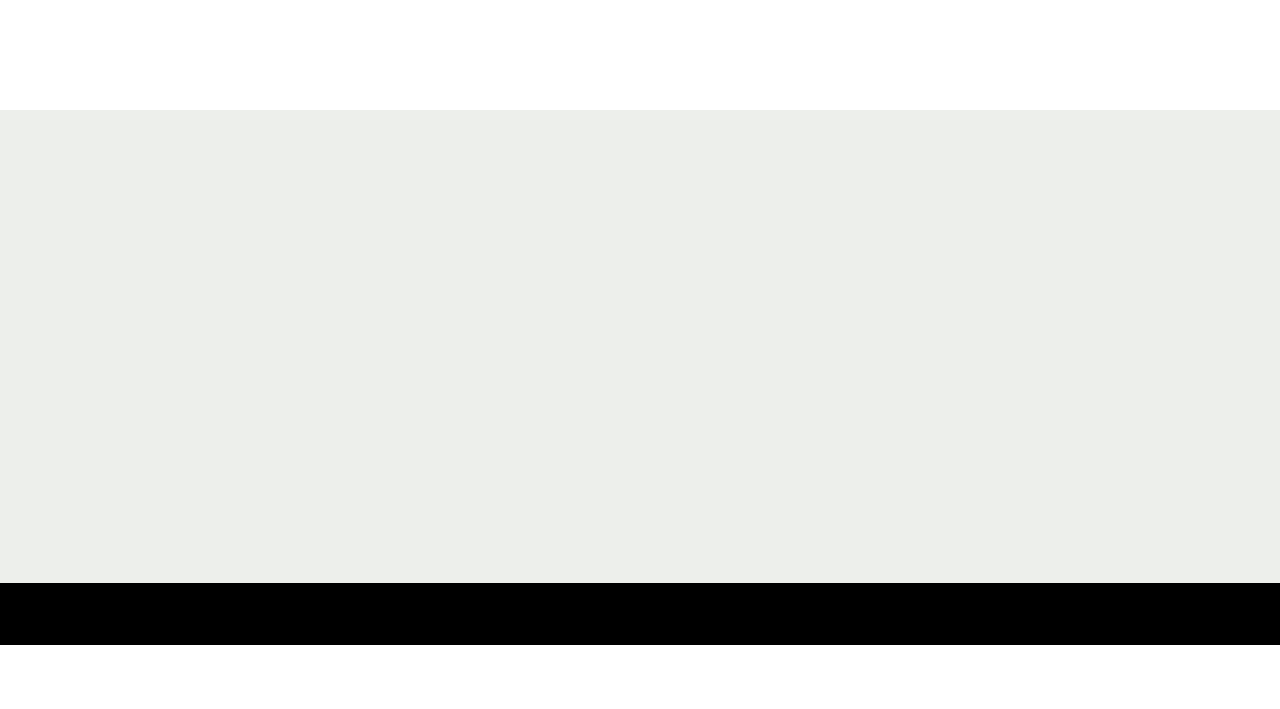
==== commit 3a0805ef: "Add files via upload" ====
--- a/index.html
+++ b/index.html
@@ -27,7 +27,7 @@
   <noscript><link rel="stylesheet" href="https://fonts.googleapis.com/css?family=Inter+Tight:100,200,300,400,500,600,700,800,900,100i,200i,300i,400i,500i,600i,700i,800i,900i&display=swap"></noscript>
   <link rel="preload" href="https://fonts.googleapis.com/css?family=Scheherazade+New:400,500,600,700&display=swap" as="style" onload="this.onload=null;this.rel='stylesheet'">
   <noscript><link rel="stylesheet" href="https://fonts.googleapis.com/css?family=Scheherazade+New:400,500,600,700&display=swap"></noscript>
-  <link rel="preload" as="style" href="assets/mobirise/css/mbr-additional.css?v=fICK2j"><link rel="stylesheet" href="assets/mobirise/css/mbr-additional.css?v=fICK2j" type="text/css">
+  <link rel="preload" as="style" href="assets/mobirise/css/mbr-additional.css?v=qtWg4t"><link rel="stylesheet" href="assets/mobirise/css/mbr-additional.css?v=qtWg4t" type="text/css">
 
   
   
@@ -267,7 +267,7 @@
 
     <div class="row justify-content-center">
       <div class="col-12 col-md-12">
-        <img src="assets/images/projekt-bez-nazwy-2.png" alt="Mobirise Website Builder" title="">
+        <img src="assets/images/xl.png" alt="Mobirise Website Builder" title="">
       </div>
     </div>
   </div>
@@ -475,7 +475,7 @@
             </div>
         </div>
     </div>
-</section><section class="display-7" style="padding: 0;align-items: center;justify-content: center;flex-wrap: wrap;    align-content: center;display: flex;position: relative;height: 4rem;"><a href="https://mobiri.se/3173245" style="flex: 1 1;height: 4rem;position: absolute;width: 100%;z-index: 1;"><img alt="" style="height: 4rem;" src="[data-uri]"></a><p style="margin: 0;text-align: center;" class="display-7">&#8204;</p><a style="z-index:1" href="https://mobirise.com/builder/ai-website-creator.html">AI Website Creator</a></section><script src="assets/bootstrap/js/bootstrap.bundle.min.js"></script>  <script src="assets/smoothscroll/smooth-scroll.js"></script>  <script src="assets/ytplayer/index.js"></script>  <script src="assets/dropdown/js/navbar-dropdown.js"></script>  <script src="assets/playervimeo/vimeo_player.js"></script>  <script src="assets/mbr-switch-arrow/mbr-switch-arrow.js"></script>  <script src="assets/theme/js/script.js"></script>  
+</section><section class="display-7" style="padding: 0;align-items: center;justify-content: center;flex-wrap: wrap;    align-content: center;display: flex;position: relative;height: 4rem;"><a href="https://mobiri.se/3173245" style="flex: 1 1;height: 4rem;position: absolute;width: 100%;z-index: 1;"><img alt="" style="height: 4rem;" src="[data-uri]"></a><p style="margin: 0;text-align: center;" class="display-7">&#8204;</p><a style="z-index:1" href="https://mobirise.com/builder/ai-website-maker.html">Free AI Website Maker</a></section><script src="assets/bootstrap/js/bootstrap.bundle.min.js"></script>  <script src="assets/smoothscroll/smooth-scroll.js"></script>  <script src="assets/ytplayer/index.js"></script>  <script src="assets/dropdown/js/navbar-dropdown.js"></script>  <script src="assets/playervimeo/vimeo_player.js"></script>  <script src="assets/mbr-switch-arrow/mbr-switch-arrow.js"></script>  <script src="assets/theme/js/script.js"></script>  
   
   
  <div id="scrollToTop" class="scrollToTop mbr-arrow-up"><a style="text-align: center;"><i class="mbr-arrow-up-icon mbr-arrow-up-icon-cm cm-icon cm-icon-smallarrow-up"></i></a></div>
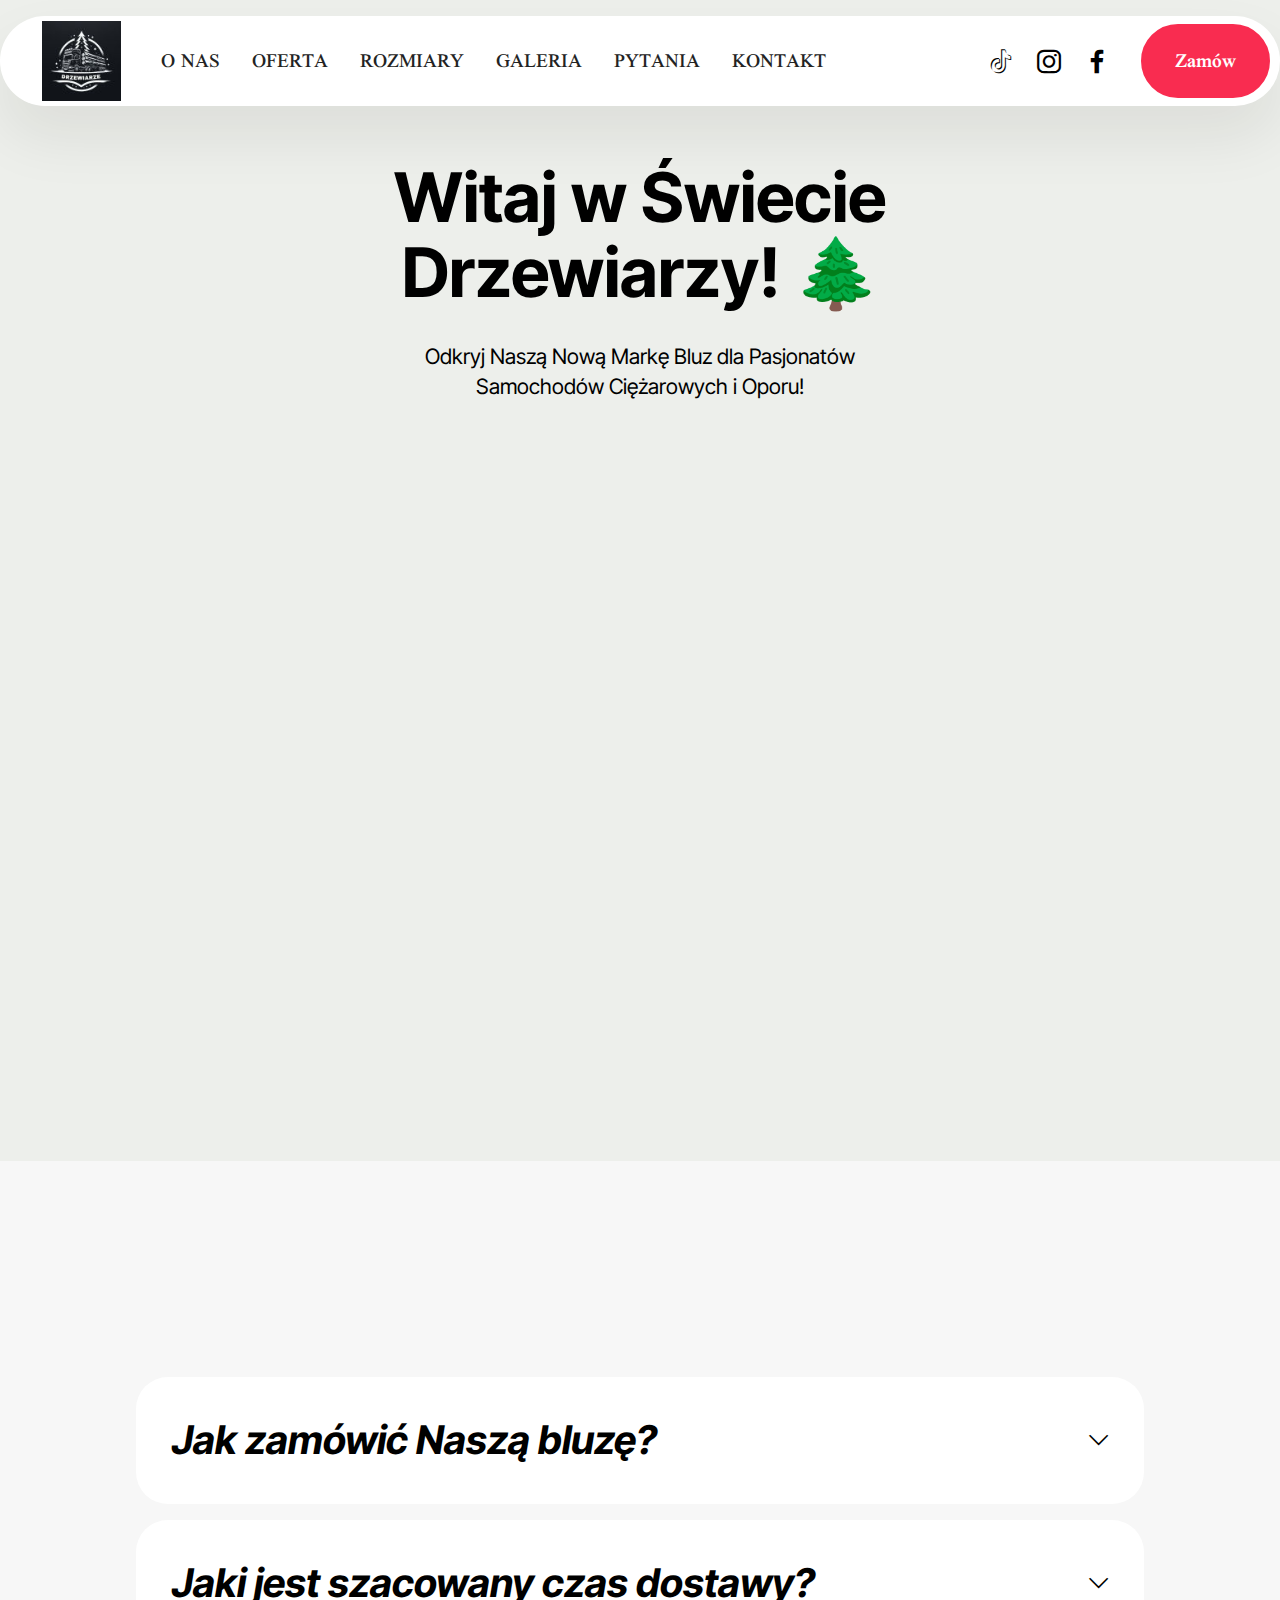
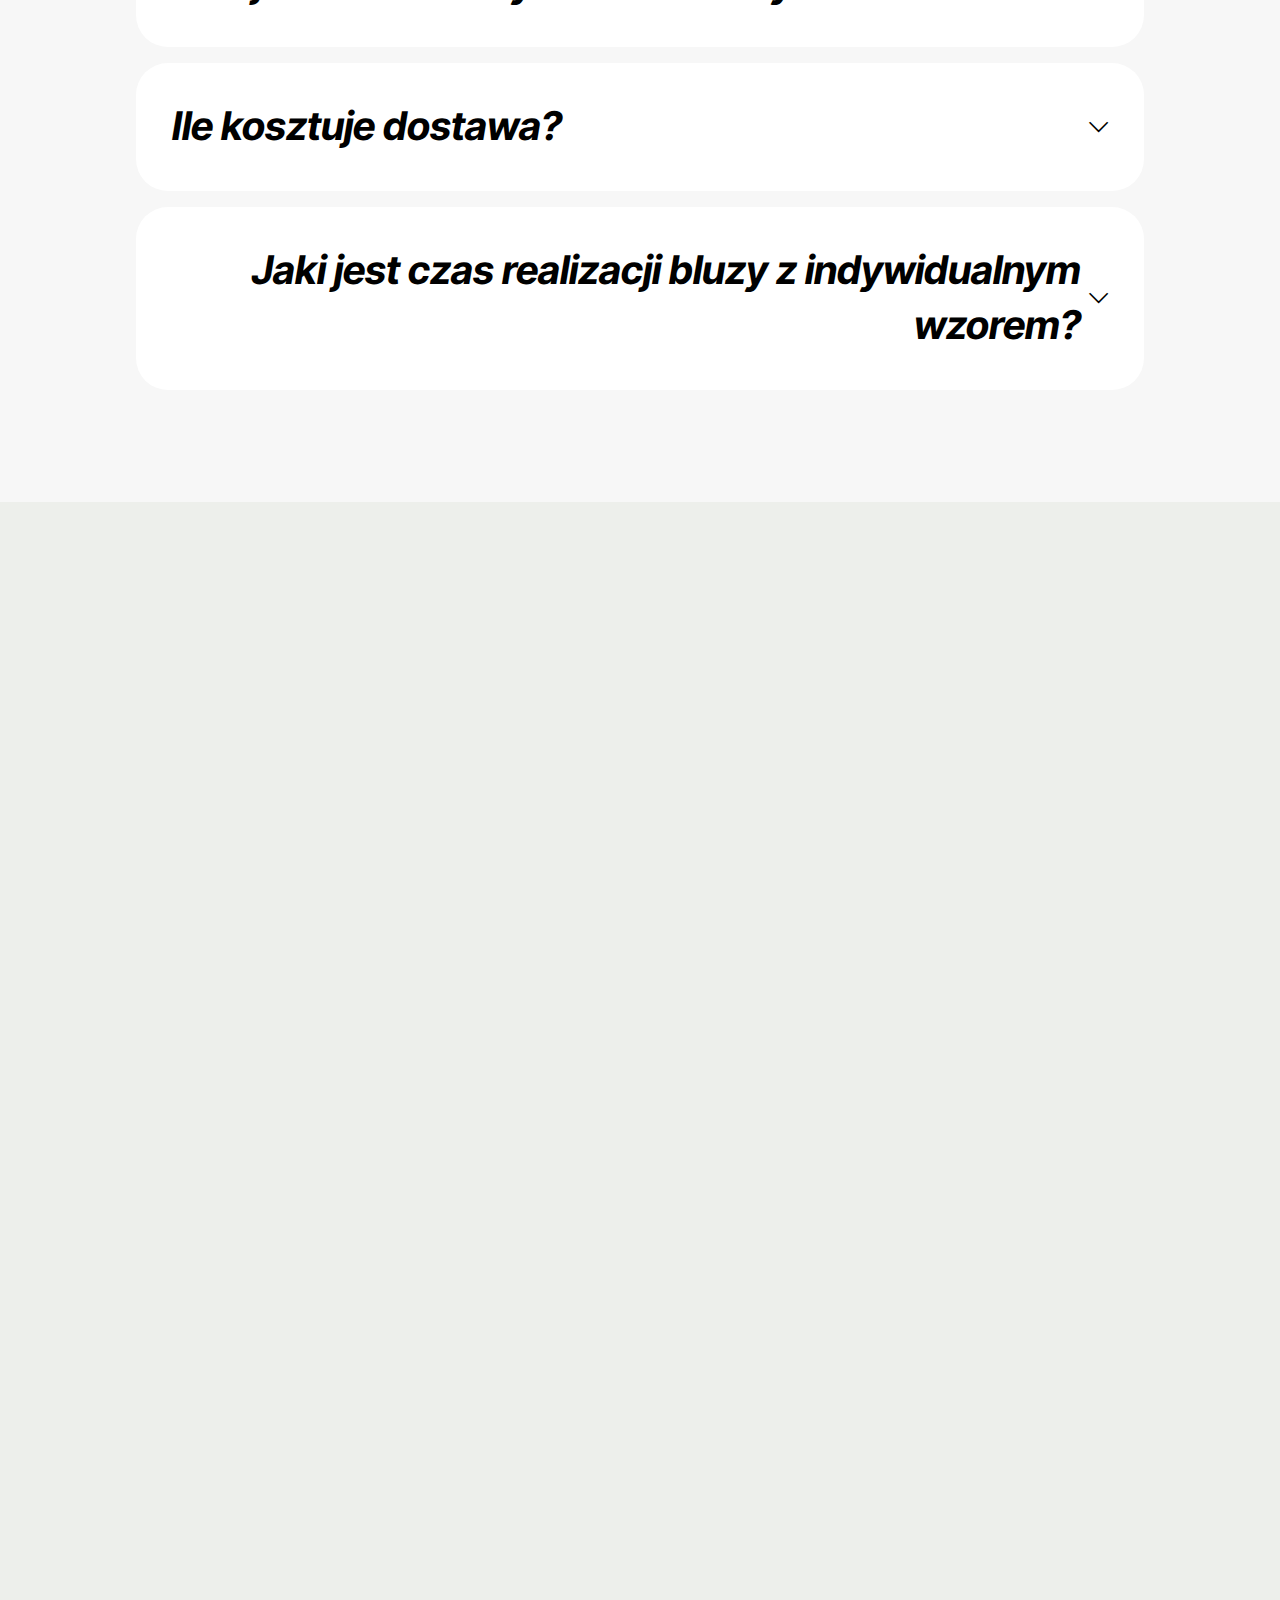
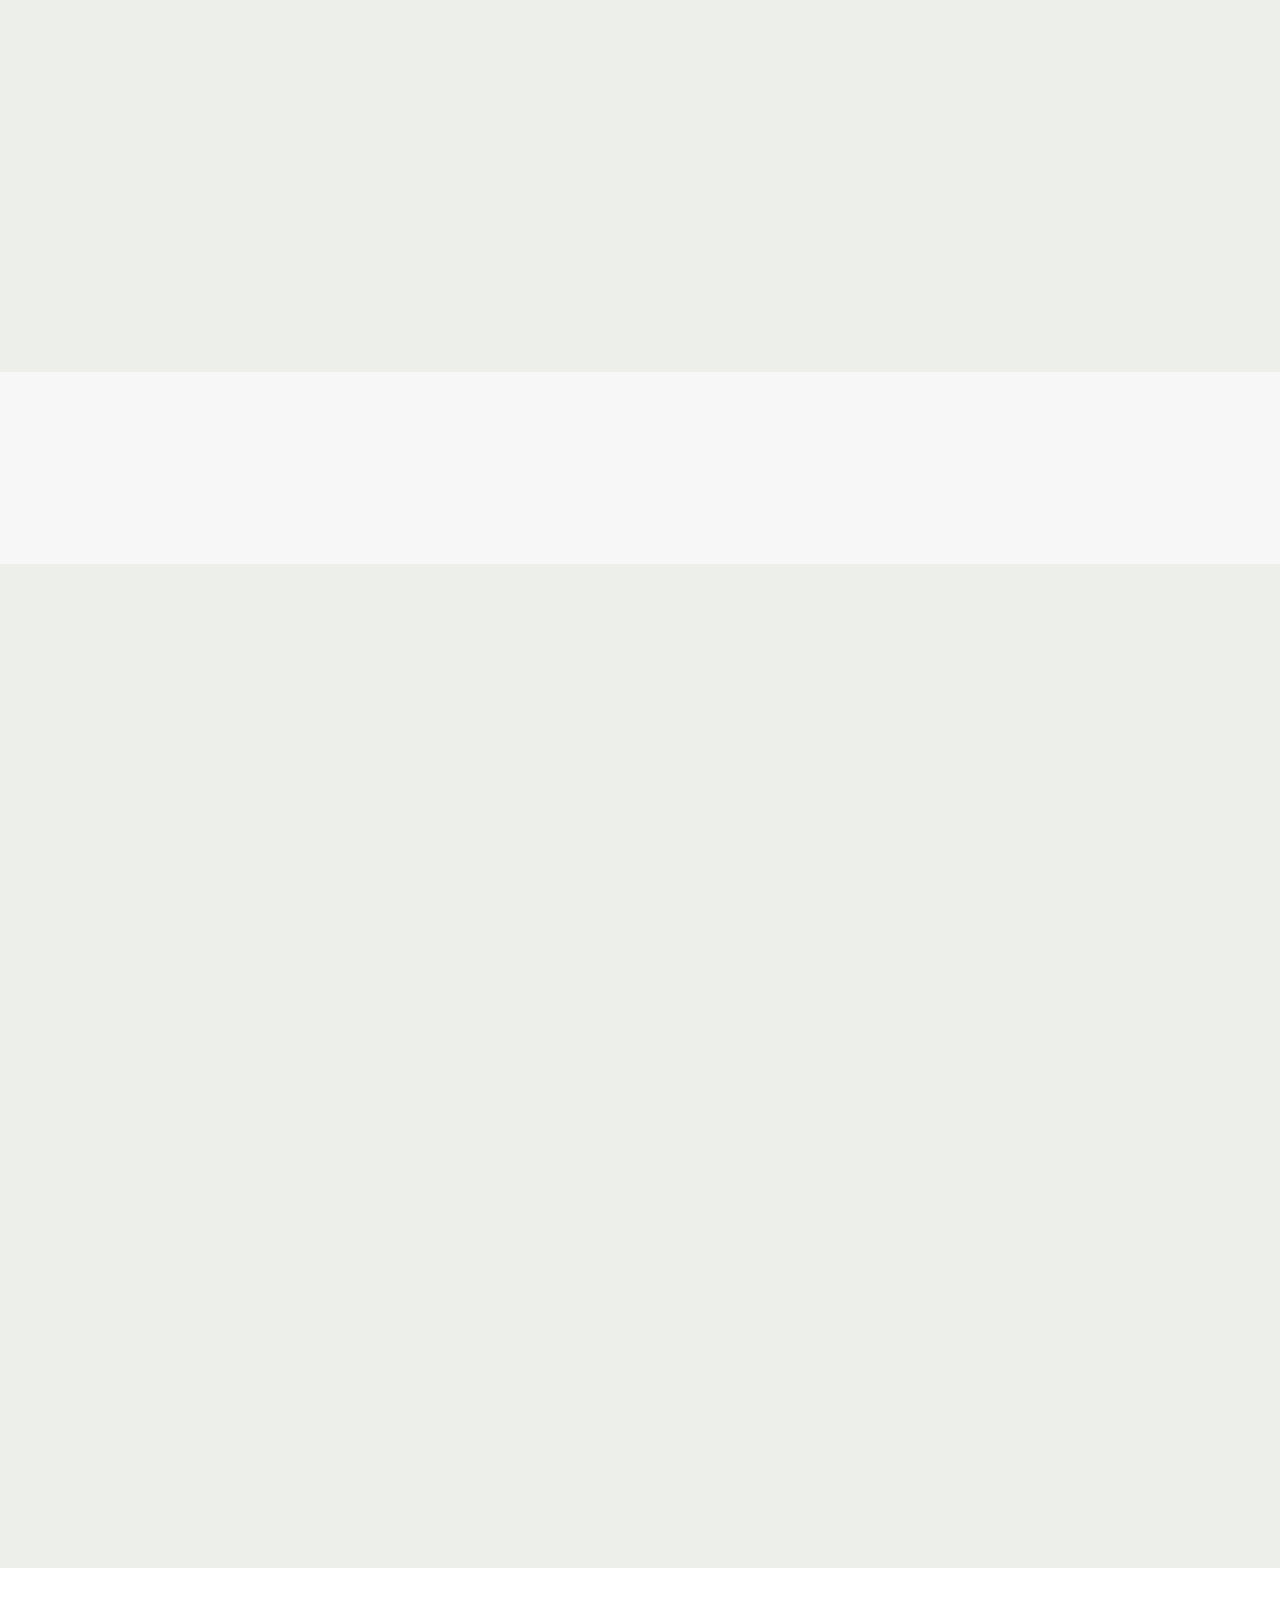
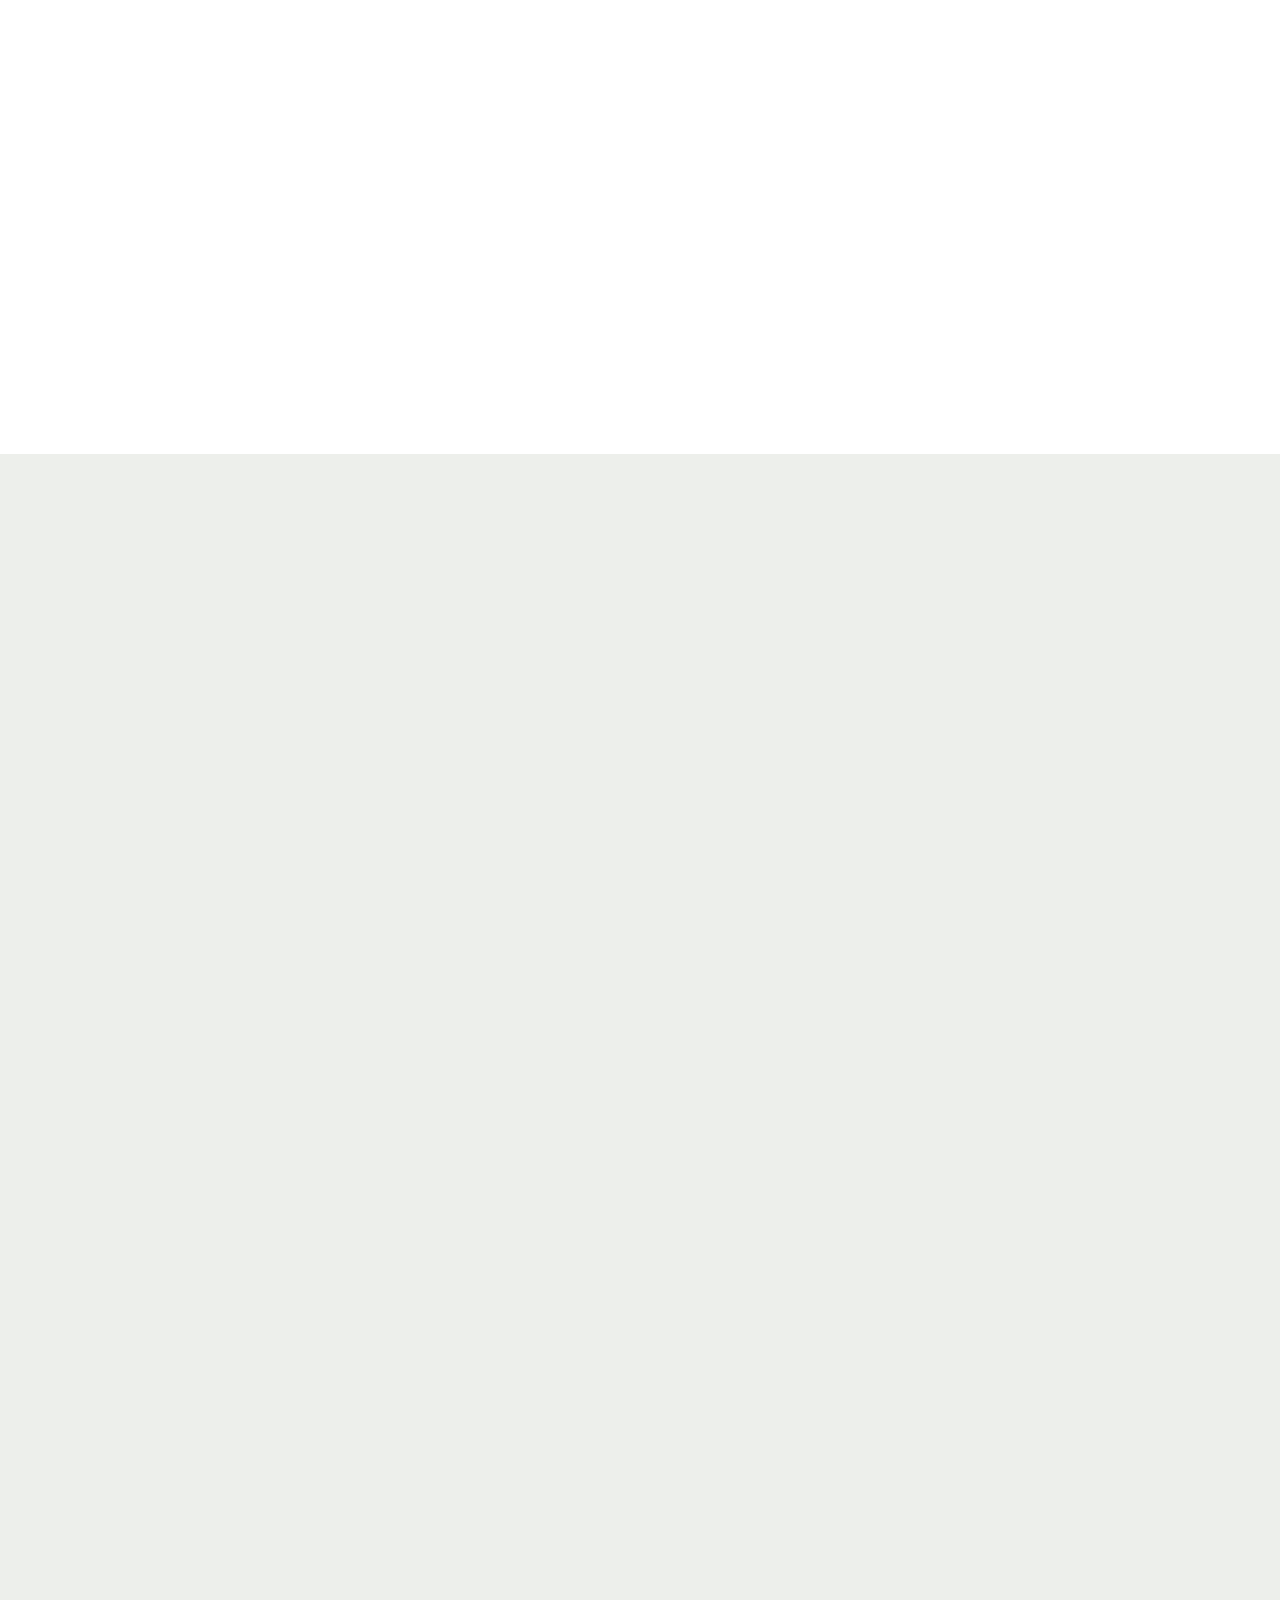
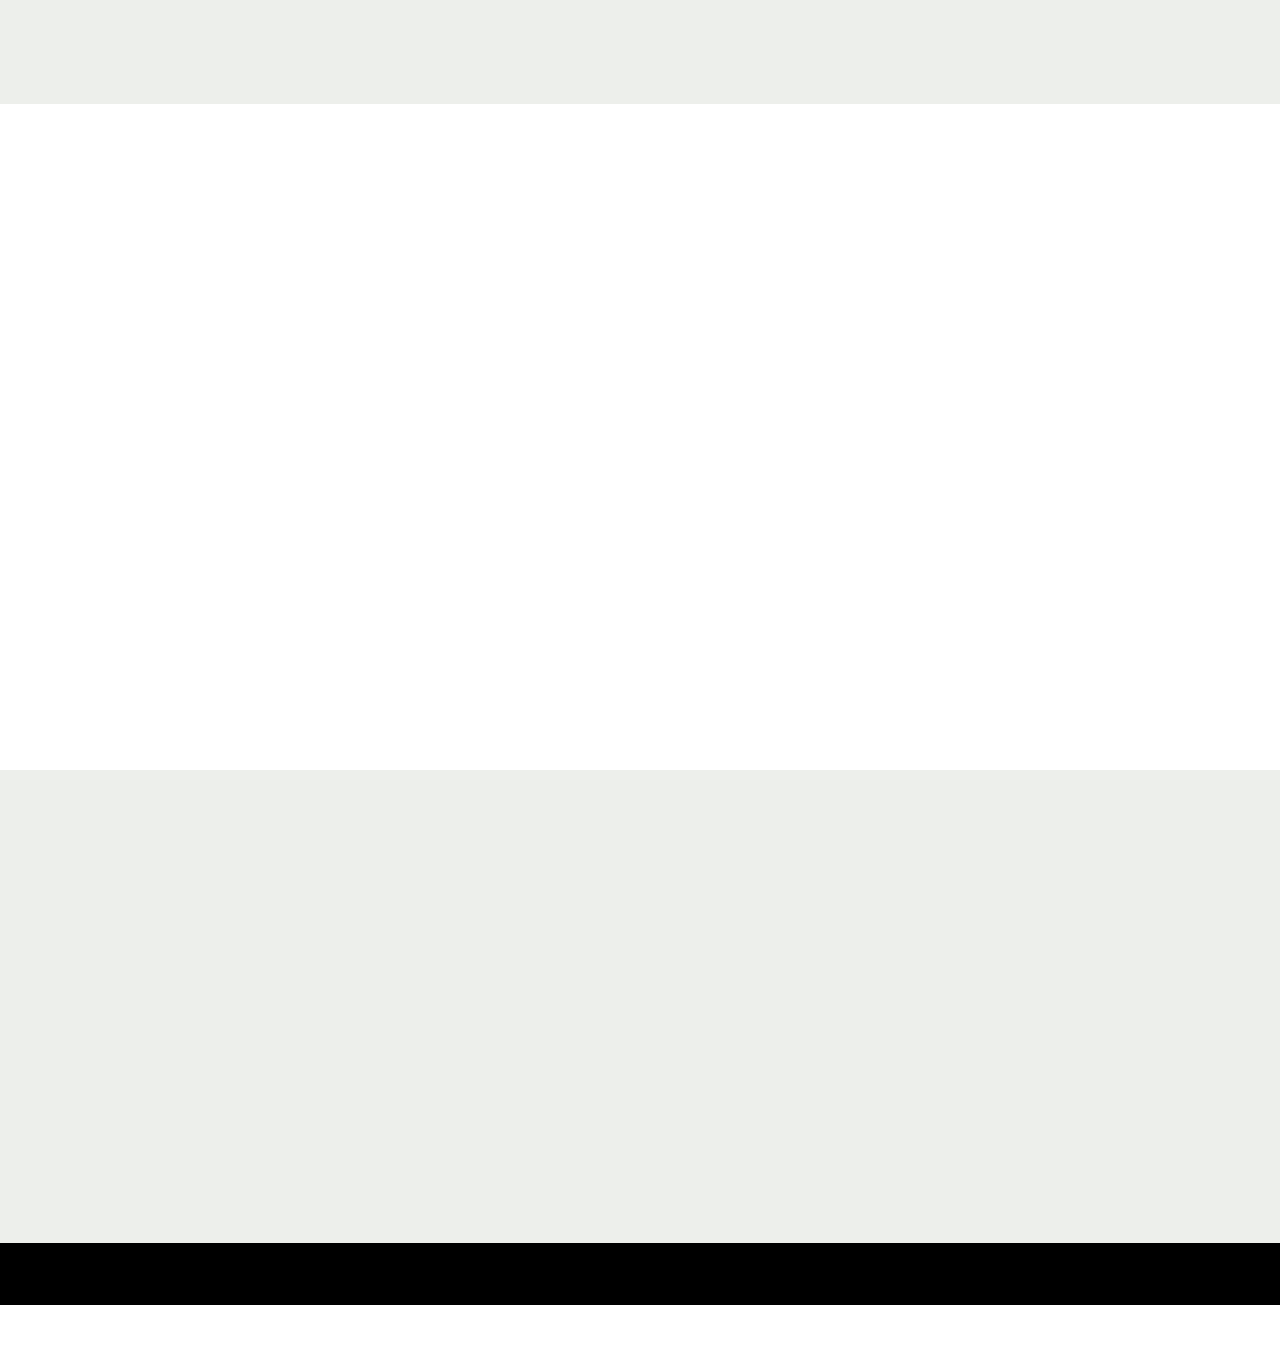
==== commit 3dae773d: "Add files via upload" ====
--- a/index.html
+++ b/index.html
@@ -27,7 +27,7 @@
   <noscript><link rel="stylesheet" href="https://fonts.googleapis.com/css?family=Inter+Tight:100,200,300,400,500,600,700,800,900,100i,200i,300i,400i,500i,600i,700i,800i,900i&display=swap"></noscript>
   <link rel="preload" href="https://fonts.googleapis.com/css?family=Scheherazade+New:400,500,600,700&display=swap" as="style" onload="this.onload=null;this.rel='stylesheet'">
   <noscript><link rel="stylesheet" href="https://fonts.googleapis.com/css?family=Scheherazade+New:400,500,600,700&display=swap"></noscript>
-  <link rel="preload" as="style" href="assets/mobirise/css/mbr-additional.css?v=qtWg4t"><link rel="stylesheet" href="assets/mobirise/css/mbr-additional.css?v=qtWg4t" type="text/css">
+  <link rel="preload" as="style" href="assets/mobirise/css/mbr-additional.css?v=pmbYl8"><link rel="stylesheet" href="assets/mobirise/css/mbr-additional.css?v=pmbYl8" type="text/css">
 
   
   
@@ -475,7 +475,7 @@
             </div>
         </div>
     </div>
-</section><section class="display-7" style="padding: 0;align-items: center;justify-content: center;flex-wrap: wrap;    align-content: center;display: flex;position: relative;height: 4rem;"><a href="https://mobiri.se/3173245" style="flex: 1 1;height: 4rem;position: absolute;width: 100%;z-index: 1;"><img alt="" style="height: 4rem;" src="[data-uri]"></a><p style="margin: 0;text-align: center;" class="display-7">&#8204;</p><a style="z-index:1" href="https://mobirise.com/builder/ai-website-maker.html">Free AI Website Maker</a></section><script src="assets/bootstrap/js/bootstrap.bundle.min.js"></script>  <script src="assets/smoothscroll/smooth-scroll.js"></script>  <script src="assets/ytplayer/index.js"></script>  <script src="assets/dropdown/js/navbar-dropdown.js"></script>  <script src="assets/playervimeo/vimeo_player.js"></script>  <script src="assets/mbr-switch-arrow/mbr-switch-arrow.js"></script>  <script src="assets/theme/js/script.js"></script>  
+</section><section class="display-7" style="padding: 0;align-items: center;justify-content: center;flex-wrap: wrap;    align-content: center;display: flex;position: relative;height: 4rem;"><a href="https://mobiri.se/3173245" style="flex: 1 1;height: 4rem;position: absolute;width: 100%;z-index: 1;"><img alt="" style="height: 4rem;" src="[data-uri]"></a><p style="margin: 0;text-align: center;" class="display-7">&#8204;</p><a style="z-index:1" href="https://mobirise.com/builder/no-code-website-builder.html">No Code Website Builder</a></section><script src="assets/bootstrap/js/bootstrap.bundle.min.js"></script>  <script src="assets/smoothscroll/smooth-scroll.js"></script>  <script src="assets/ytplayer/index.js"></script>  <script src="assets/dropdown/js/navbar-dropdown.js"></script>  <script src="assets/playervimeo/vimeo_player.js"></script>  <script src="assets/mbr-switch-arrow/mbr-switch-arrow.js"></script>  <script src="assets/theme/js/script.js"></script>  
   
   
  <div id="scrollToTop" class="scrollToTop mbr-arrow-up"><a style="text-align: center;"><i class="mbr-arrow-up-icon mbr-arrow-up-icon-cm cm-icon cm-icon-smallarrow-up"></i></a></div>
